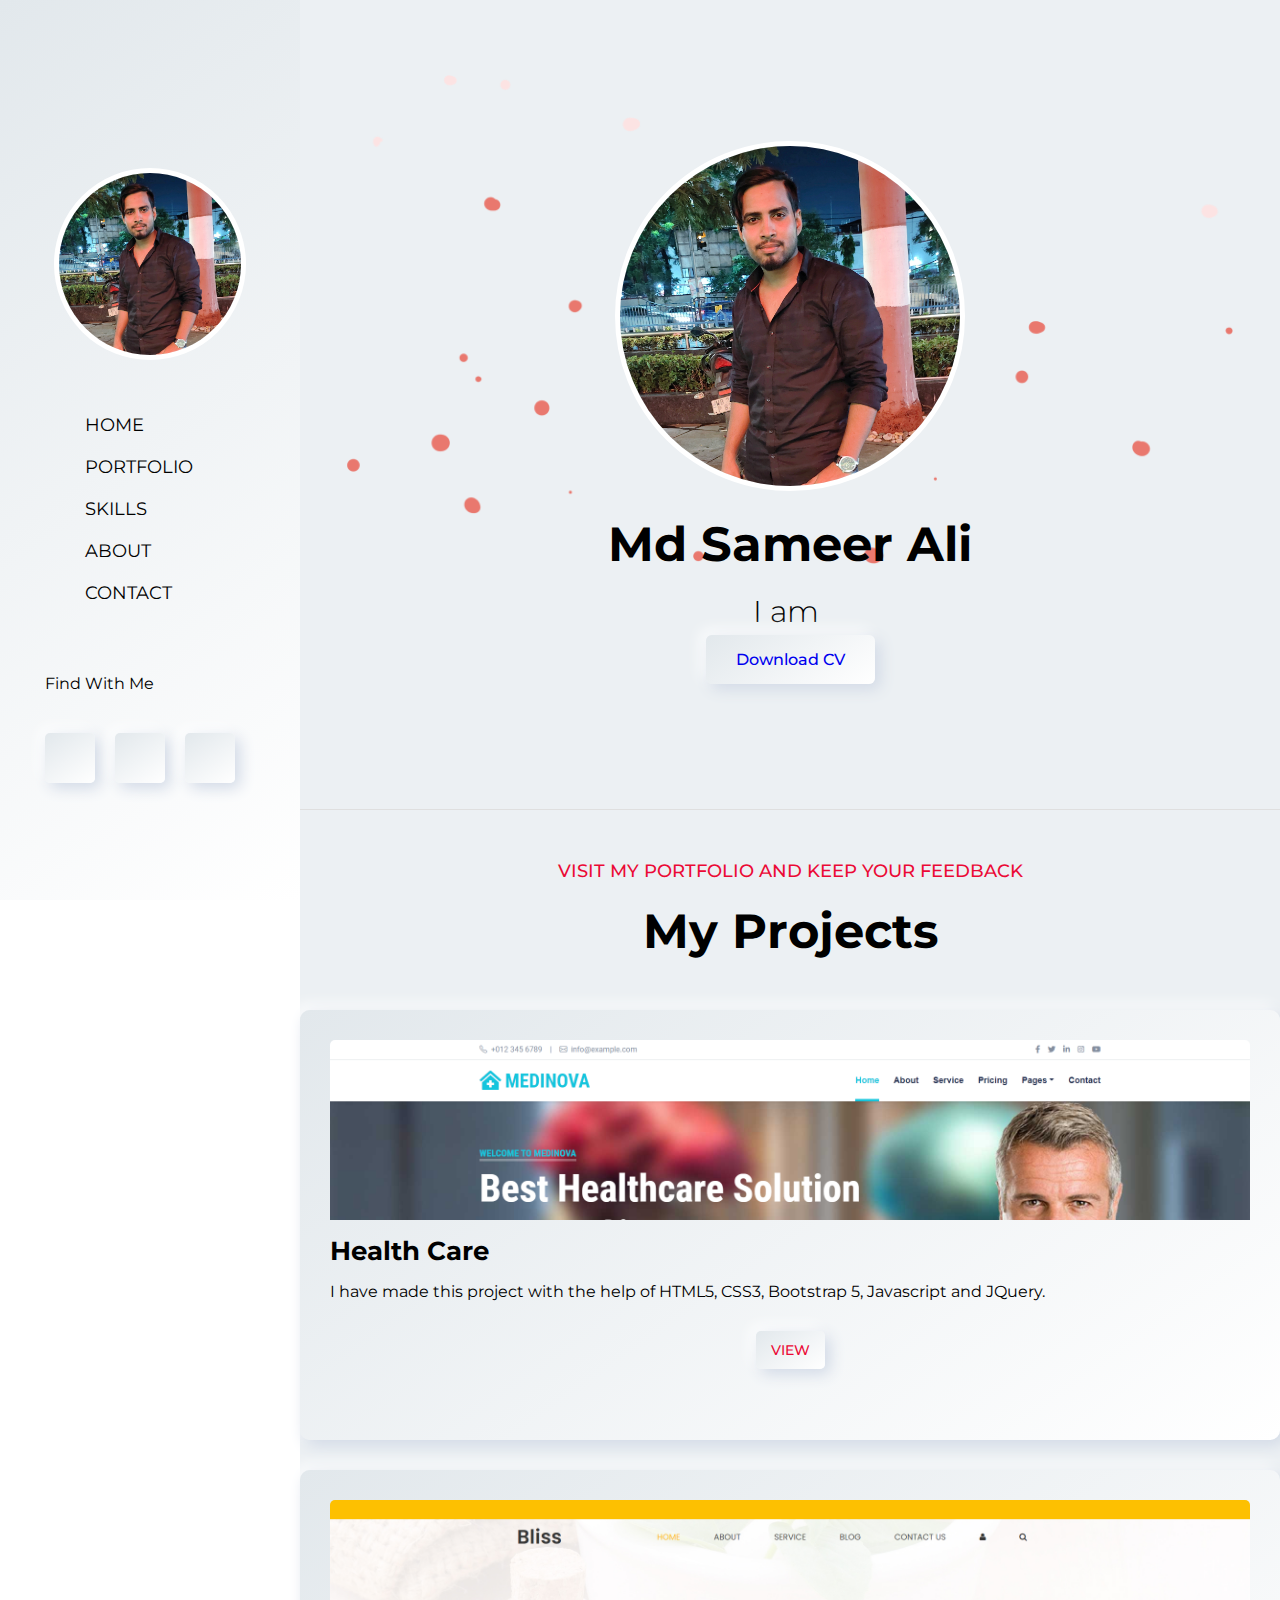
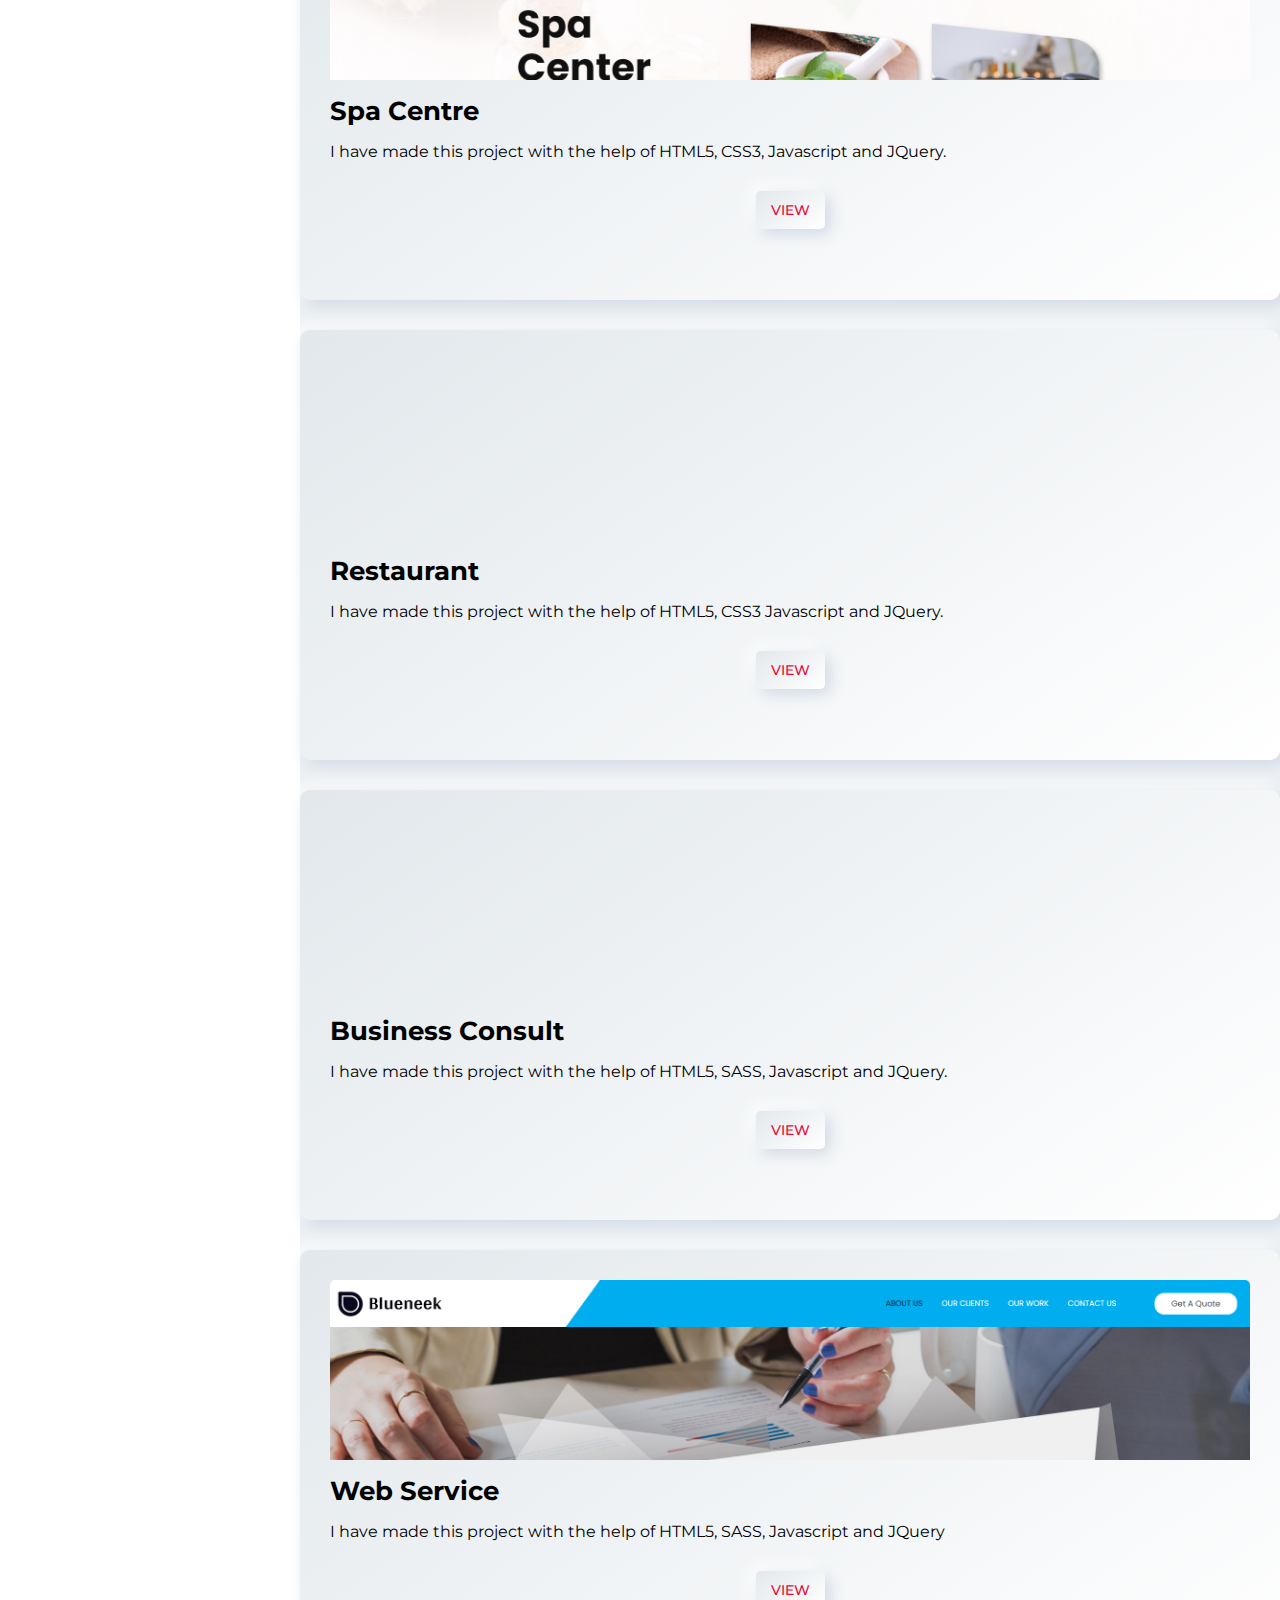
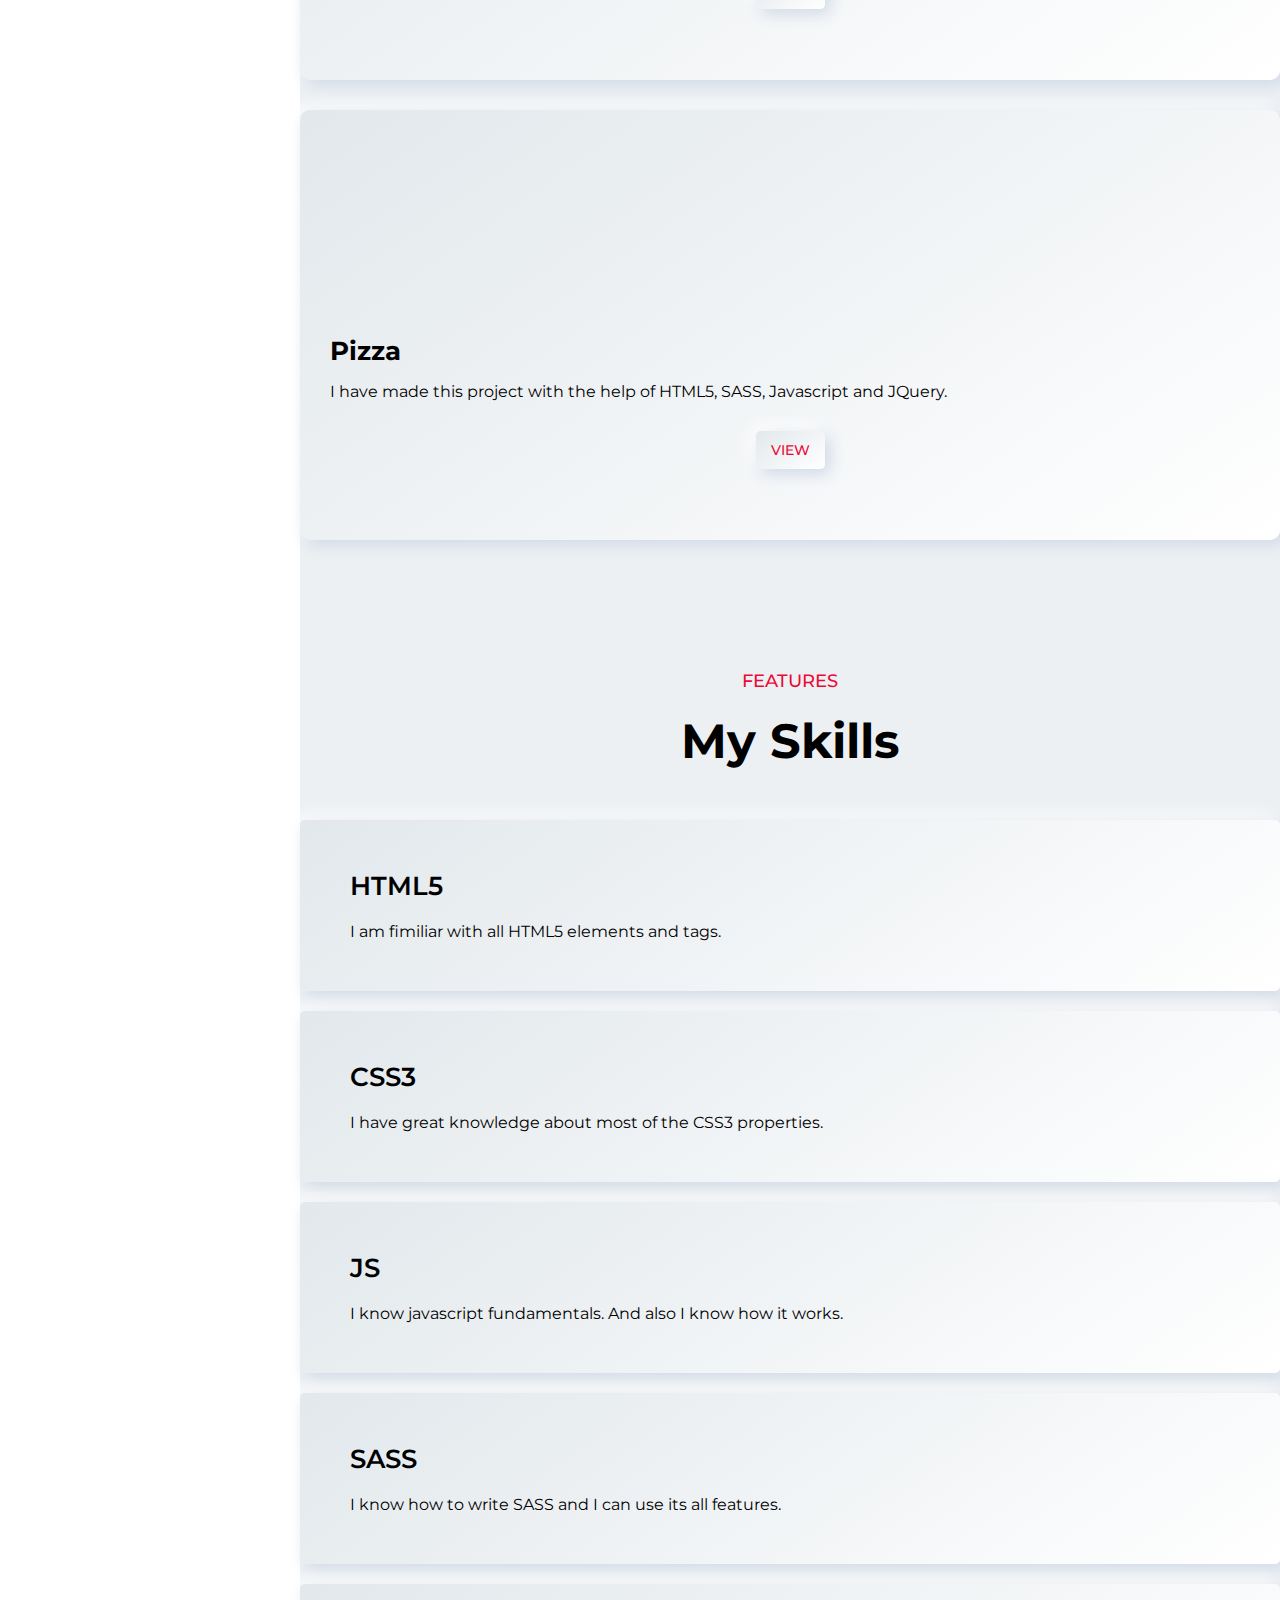
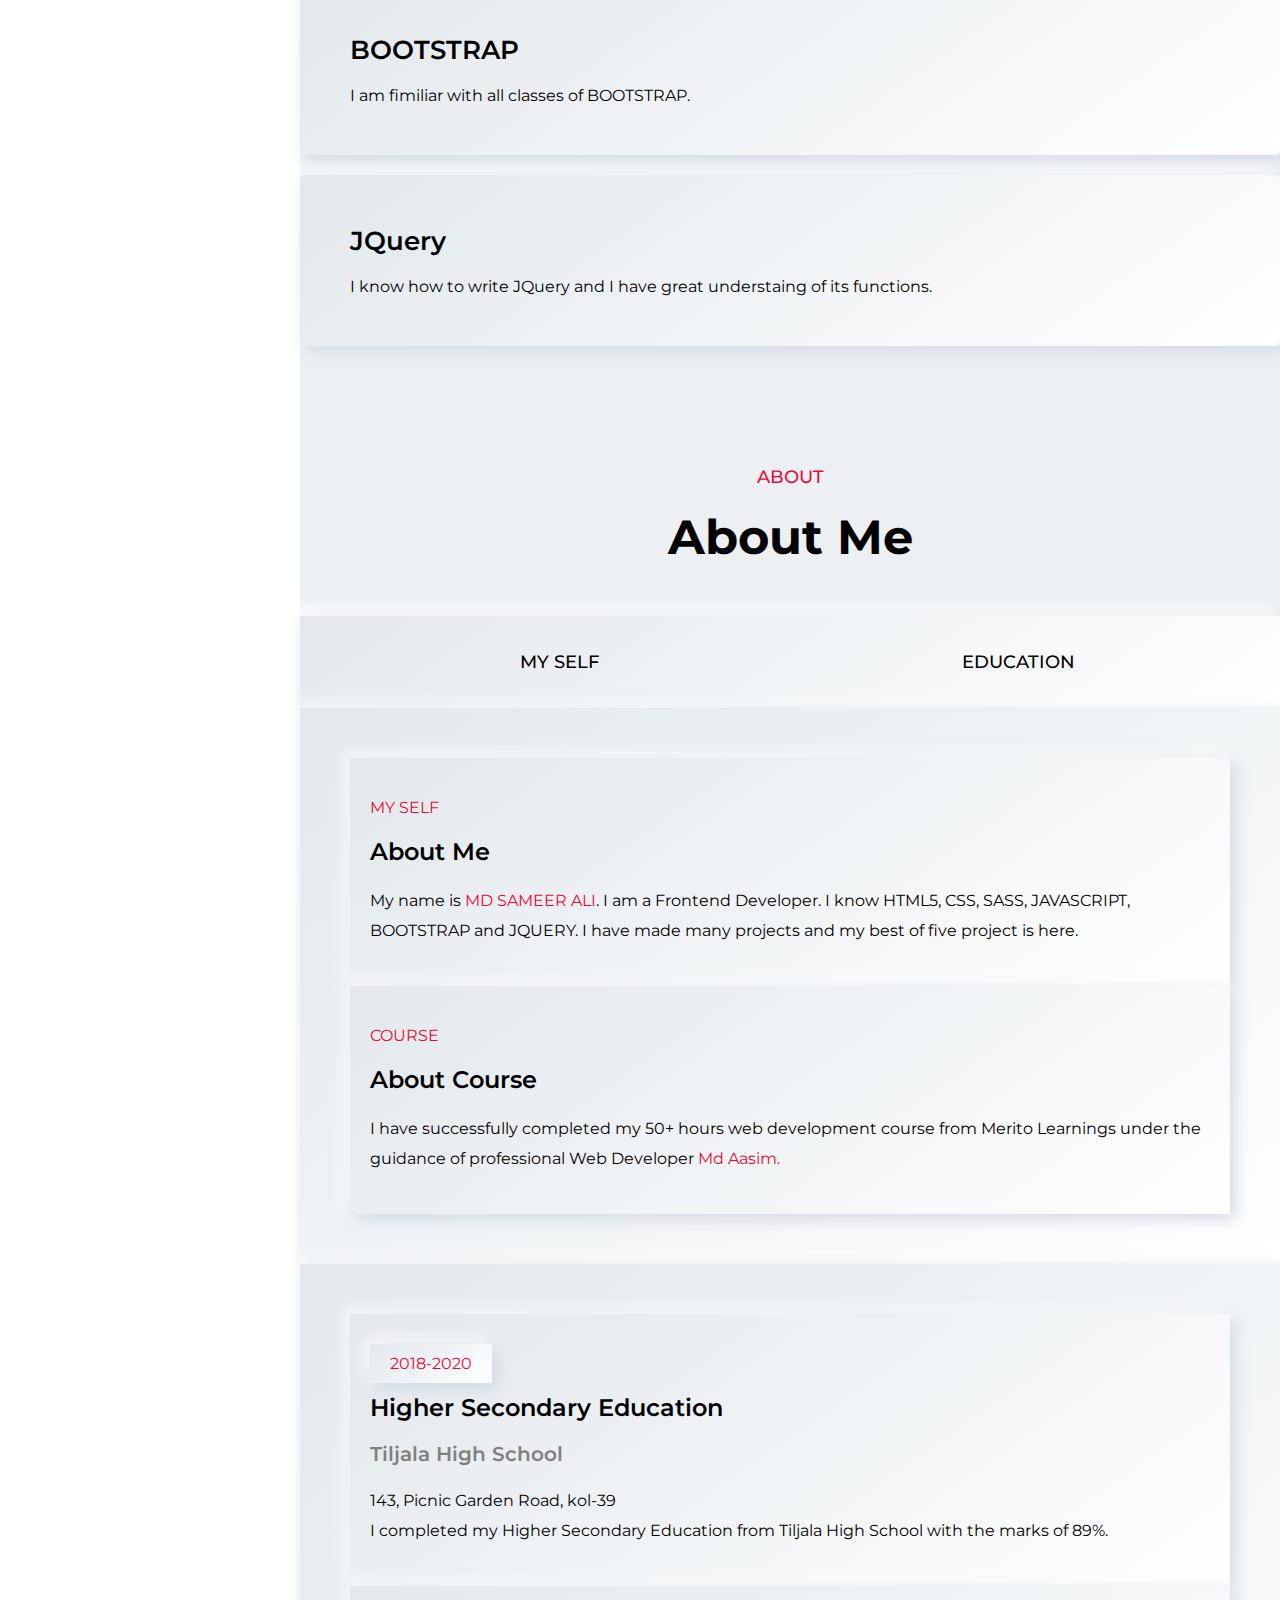
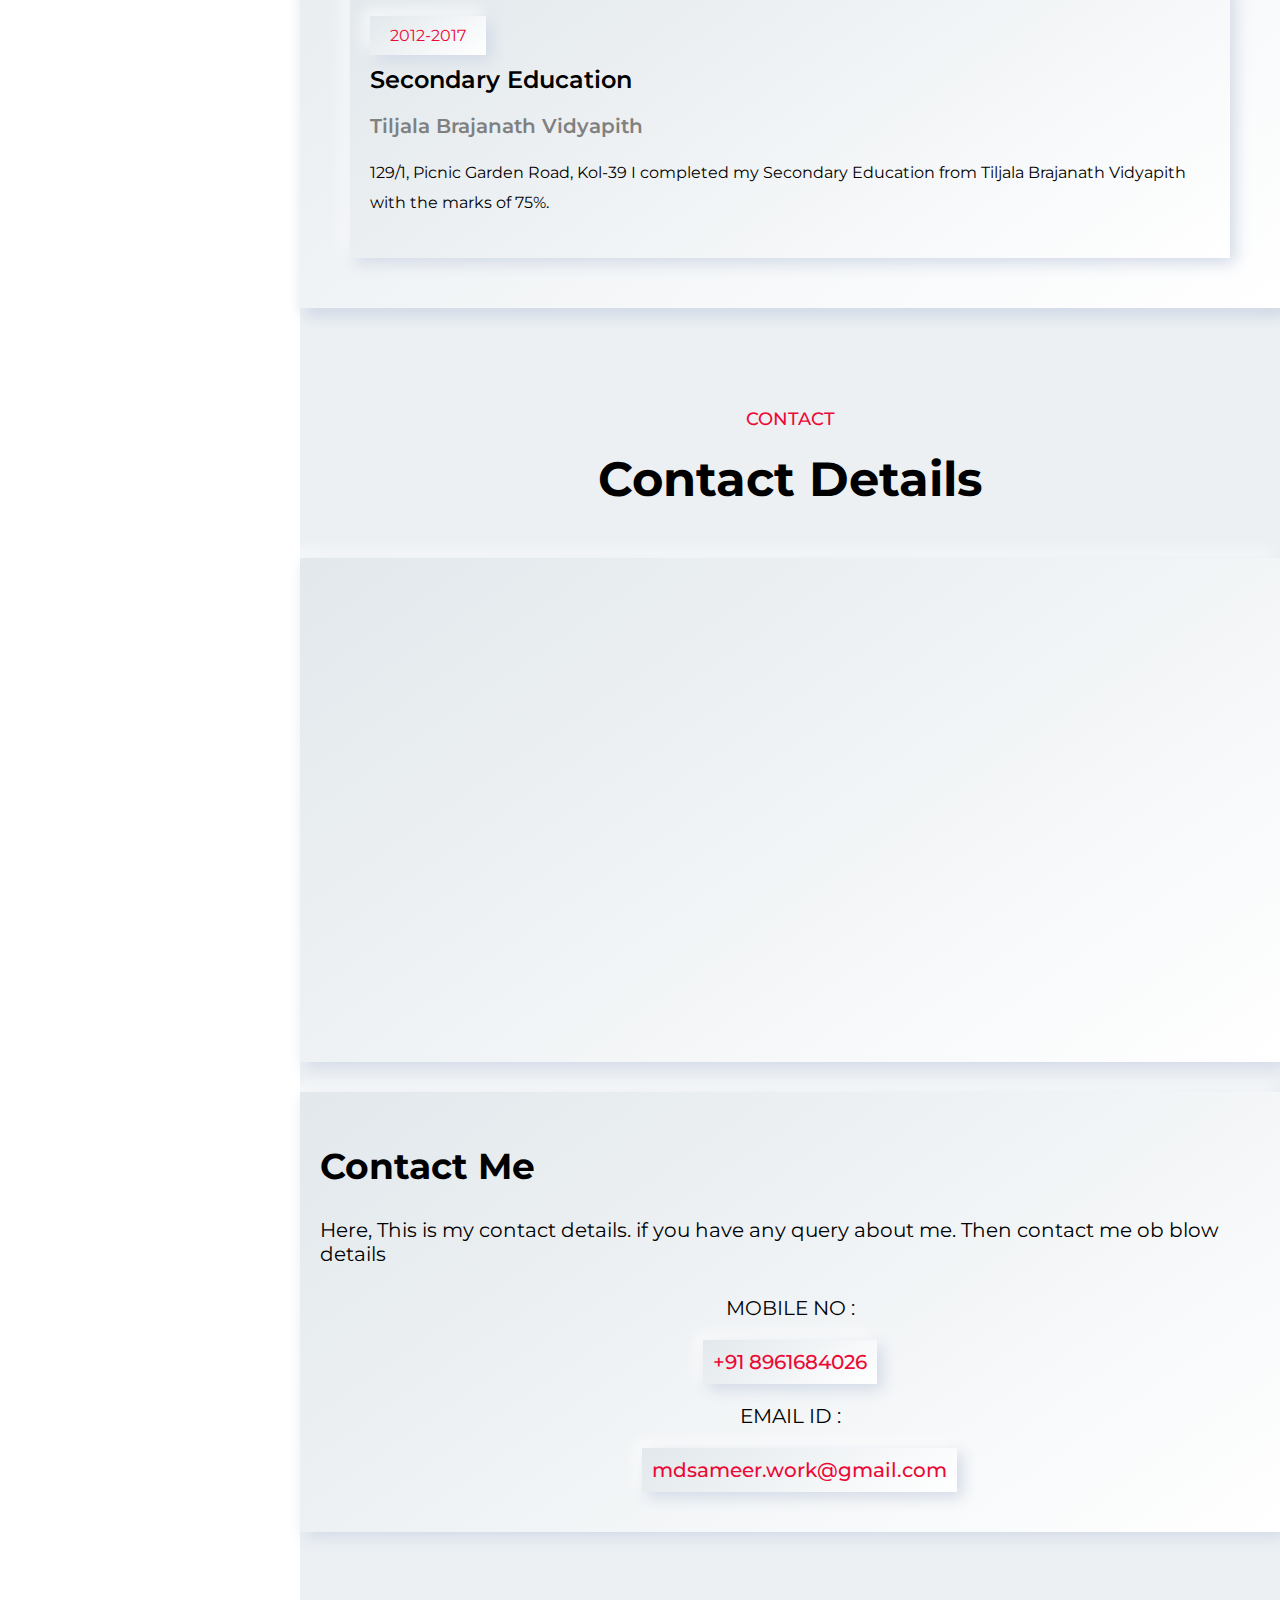
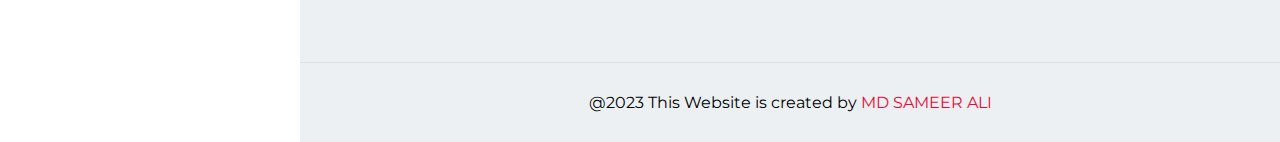
==== index.html @ 6f6b40a5 "Add files via upload" ====
<!doctype html>
<html lang="en">

<head>
    <meta charset="utf-8">
    <meta name="viewport" content="width=device-width, initial-scale=1">


    <link href="https://cdn.jsdelivr.net/npm/bootstrap@5.0.2/dist/css/bootstrap.min.css" rel="stylesheet"
        integrity="sha384-EVSTQN3/azprG1Anm3QDgpJLIm9Nao0Yz1ztcQTwFspd3yD65VohhpuuCOmLASjC" crossorigin="anonymous">

    <link rel="stylesheet" href="https://cdnjs.cloudflare.com/ajax/libs/font-awesome/6.4.0/css/all.min.css"
        integrity="sha512-iecdLmaskl7CVkqkXNQ/ZH/XLlvWZOJyj7Yy7tcenmpD1ypASozpmT/E0iPtmFIB46ZmdtAc9eNBvH0H/ZpiBw=="
        crossorigin="anonymous" referrerpolicy="no-referrer" />

    <link rel="stylesheet" href="css/style.css">
    <link rel="stylesheet" href="css/responsive.css">


    <title>Sameer's Portfolio</title>
</head>

<body>
    <div class="click-div"></div>
    <div class="left-menu">
        <i class="fa-solid fa-xmark sameer-cross"></i>
        <div class="left-main">
            <div class="small-photo">
                <img src="img/haldiram-photo.jpg" alt="">
            </div>
            <nav class="nav-area">
                <ul>
                    <li>
                        <a href="#home">
                            <i class="fa-solid fa-house"></i>
                            Home
                        </a>
                    </li>
                    <li>
                        <a href="projects.html">
                            <i class="fa-solid fa-layer-group"></i>
                            Portfolio
                        </a>
                    </li>
                    <li>
                        <a href="#skills">
                            <i class="fa-solid fa-code"></i>
                            Skills
                        </a>
                    </li>
                    <li>
                        <a href="#about">
                            <i class="fa-solid fa-user"></i>
                            About
                        </a>
                    </li>
                    <li>
                        <a href="#contact">
                            <i class="fa-solid fa-comment"></i>
                            Contact
                        </a>
                    </li>
                </ul>
            </nav>
            <div class="footer">
                <p>Find With Me</p>
                <ul>
                    <li>
                        <a href="https://www.facebook.com/profile.php?id=100010111719571&mibextid=ZbWKwL" target="_blank">
                            <i class="fa-brands fa-facebook"></i>
                        </a>
                    </li>
                    <li>
                        <a href="https://www.facebook.com/profile.php?id=100010111719571&mibextid=ZbWKwL" target="_blank">
                            <i class="fa-brands fa-instagram"></i>
                        </a>
                    </li>
                    <li>
                        <a href="https://www.linkedin.com/in/md-sameer-ali/" target="_blank">
                            <i class="fa-brands fa-linkedin-in"></i>
                        </a>
                    </li>
                </ul>
            </div>
        </div>
    </div>
    <div class="my-details">
        <div class="details">
            <!-- header sec  -->
            <header class="head-main" id="home">
                <div class="swicth">
                    <button><i class="fa-solid fa-bars"></i></button>
                </div>
                <div class="container">
                    <div class="head">
                        <div class="my-photo">
                            <img src="img/haldiram-photo.jpg" alt="">
                        </div>
                        <div class="my-text">
                            <h1>Md Sameer Ali</h1>
                            <span>I am <a href="" class="typewrite" data-period="2000" data-type='[ "a Frontend Developer", "Creative." ]'>
                                <span class="wrap"></span>
                              </a></span>
                        </div>
                        <div class="contact">
                            <a class="btn btn-main" href="Md-sameer-Resume.pdf" download>Download CV</a>
                        </div>
                    </div>
                </div>
            </header>
            <!-- 1st sec what i do  -->
            <section class="what-main" id="project">
                <div class="container">
                    <div class="what">
                        <div class="what-text">
                            <p>Visit My Portfolio and keep your feedback</p>
                            <h2>My Projects</h2>
                        </div>
                        <div class="row card-main">
                            <div class="col-xl-4 col-lg-6 col-md-10 col-sm-12 col-12">
                                <div class="card">
                                    <div class="card-photo">
                                        <img src="img/hospital.png" alt="">
                                    </div>
                                    <div class="card-text">
                                        <h3>Health Care</h3>
                                        <p>
                                            I have made this project with the help of HTML5, CSS3, Bootstrap 5, Javascript and JQuery.
                                        </p>
                                    </div>
                                    <div class="view-btn">
                                        <a href="https://md-sameer-ali.github.io/doctor/" target="_blank" class="btn btn-main">VIEW</a>
                                    </div>
                                </div>
                            </div>
                            <div class="col-xl-4 col-lg-6 col-md-10 col-sm-12 col-12">
                                <div class="card">
                                    <div class="card-photo">
                                        <img src="img/bliss.png" alt="">
                                    </div>
                                    <div class="card-text">
                                        <h3>Spa Centre</h3>
                                        <p>
                                            I have made this project with the help of HTML5, CSS3, Javascript and JQuery.
                                        </p>
                                    </div>
                                    <div class="view-btn">
                                        <a href="http://sameerali.xyz/bliss/" target="_blank" class="btn btn-main">VIEW</a>
                                    </div>
                                </div>
                            </div>
                            <div class="col-xl-4 col-lg-6 col-md-10 col-sm-12 col-12">
                                <div class="card">
                                    <div class="card-photo">
                                        <img src="img/restoran.png" alt="">
                                    </div>
                                    <div class="card-text">
                                        <h3>Restaurant</h3>
                                        <p>
                                            I have made this project with the help of HTML5, CSS3 Javascript and JQuery.
                                        </p>
                                    </div>
                                    <div class="view-btn">
                                        <a href="http://sameerali.xyz/restoran/" target="_blank" class="btn btn-main">VIEW</a>
                                    </div>
                                </div>
                            </div>
                            <div class="col-xl-4 col-lg-6 col-md-10 col-sm-12 col-12">
                                <div class="card">
                                    <div class="card-photo">
                                        <img src="img/consult (1).png" alt="">
                                    </div>
                                    <div class="card-text">
                                        <h3>Business Consult</h3>
                                        <p>
                                            I have made this project with the help of HTML5, SASS, Javascript and JQuery.
                                        </p>
                                    </div>
                                    <div class="view-btn">
                                        <a href="http://sameerali.xyz/consult/" target="_blank" class="btn btn-main">VIEW</a>
                                    </div>
                                </div>
                            </div>
                            <div class="col-xl-4 col-lg-6 col-md-10 col-sm-12 col-12">
                                <div class="card">
                                    <div class="card-photo">
                                        <img src="img/web-design.png" alt="">
                                    </div>
                                    <div class="card-text">
                                        <h3>Web Service</h3>
                                        <p>
                                            I have made this project with the help of HTML5, SASS, Javascript and JQuery
                                        </p>
                                    </div>
                                    <div class="view-btn">
                                        <a href="http://sameerali.xyz/web-design/" target="_blank" class="btn btn-main">VIEW</a>
                                    </div>
                                </div>
                            </div>
                            <div class="col-xl-4 col-lg-6 col-md-10 col-sm-12 col-12">
                                <div class="card">
                                    <div class="card-photo">
                                        <img src="img/pizza.png" alt="">
                                    </div>
                                    <div class="card-text">
                                        <h3>Pizza</h3>
                                        <p>
                                            I have made this project with the help of HTML5, SASS, Javascript and JQuery.
                                        </p>
                                    </div>
                                    <div class="view-btn">
                                        <a href="http://sameerali.xyz/pizza/" target="_blank" class="btn btn-main">VIEW</a>
                                    </div>
                                </div>
                            </div>
                        </div>

                    </div>
                </div>
            </section>
            <!-- 2nd sec my skill  -->
            <section class="skill-main" id="skills">
                <div class="container">
                    <div class="skill">
                        <div class="what-text">
                            <p>Features</p>
                            <h2>My Skills</h2>
                        </div>
                        <div class="row lang-top">
                            <div class="col-xl-4 col-lg-6 col-md-10 col-sm-12 col-12 lang-main">
                                <div class="lang">
                                    <i class="fa-brands fa-html5"></i>
                                    <h3>HTML5</h3>
                                    <p>I am fimiliar with all HTML5 elements and tags.</p>
                                </div>
                            </div>
                            <div class="col-xl-4 col-lg-6 col-md-10 col-sm-12 col-12">
                                <div class="lang">
                                    <i class="fa-brands fa-css3"></i>
                                    <h3>CSS3</h3>
                                    <p>I have great knowledge about most of the CSS3 properties.</p>
                                </div>
                            </div>
                            <div class="col-xl-4 col-lg-6 col-md-10 col-sm-12 col-12">
                                <div class="lang">
                                    <i class="fa-brands fa-square-js"></i>
                                    <h3>JS</h3>
                                    <p>I know javascript fundamentals. And also I know how it works.</p>
                                </div>
                            </div>
                            <div class="col-xl-4 col-lg-6 col-md-10 col-sm-12 col-12">
                                <div class="lang">
                                    <i class="fa-brands fa-sass"></i>
                                    <h3>SASS</h3>
                                    <p>I know how to write SASS and I can use its all features.</p>
                                </div>
                            </div>
                            <div class="col-xl-4 col-lg-6 col-md-10 col-sm-12 col-12">
                                <div class="lang">
                                    <i class="fa-brands fa-bootstrap"></i>
                                    <h3>BOOTSTRAP</h3>
                                    <p>I am fimiliar with all classes of BOOTSTRAP.</p>
                                </div>
                            </div>
                            <div class="col-xl-4 col-lg-6 col-md-10 col-sm-12 col-12">
                                <div class="lang">
                                    <i class="fa-solid fa-q"></i>
                                    <h3>JQuery</h3>
                                    <p>I know how to write JQuery and I have great understaing of its functions.</p>
                                </div>
                            </div>
                        </div>
                    </div>
                </div>
            </section>
            <!-- 3rd sec my self & tab  -->
            <section class="self-main" id="about">
                <div class="container">
                    <div class="self">
                        <div class="what-text">
                            <p>About</p>
                            <h2>About Me</h2>
                        </div>

                        <div class="tabs">
                            <ul id="tabs-nav">
                                <li><a href="#tab1">MY SELF</a></li>
                                <li><a href="#tab2">EDUCATION</a></li>
                            </ul> <!-- END tabs-nav -->
                            <div id="tabs-content">
                                <div id="tab1" class="tab-content">
                                    <div class="row my-self-main">
                                        <div class="col-lg-6 col-md- col-sm- col-">
                                            <div class="my-self">
                                                <span>MY SELF</span>
                                                <h3>About Me</h3>
                                                <p>My name is <span>MD SAMEER ALI</span>. I am a Frontend Developer. I
                                                    know HTML5, CSS, SASS, JAVASCRIPT, BOOTSTRAP and JQUERY.
                                                    I have made many projects and my best of five project is here.
                                                </p>
                                            </div>
                                        </div>
                                        <div class="col-lg-6 col-md- col-sm- col-">
                                            <div class="my-self">
                                                <span>Course</span>
                                                <h3>About Course</h3>
                                                <p>I have successfully completed my 50+ hours web development course
                                                    from Merito Learnings under the guidance of professional Web Developer <a target="_blank" href="https://www.linkedin.com/in/md-aasim/">Md Aasim.</a>
                                                </p>
                                            </div>
                                        </div>
                                    </div>
                                </div>
                                <div id="tab2" class="tab-content">
                                    <div class="row">
                                        <div class="col-lg-6 col-md- col-sm- col-">
                                            <div class="my-self my-self2">
                                                <span>2018-2020</span>
                                                <h3>Higher Secondary Education</h3>
                                                <h4>Tiljala High School</h4>
                                                <p>143, Picnic Garden Road, kol-39
                                                    <br>
                                                    I completed my Higher Secondary Education from Tiljala High School
                                                    with the marks of 89%.
                                                </p>
                                            </div>
                                        </div>
                                        <div class="col-lg-6 col-md- col-sm- col-">
                                            <div class="my-self my-self2">
                                                <span>2012-2017</span>
                                                <h3>Secondary Education</h3>
                                                <h4>Tiljala Brajanath Vidyapith</h4>
                                                <p>129/1, Picnic Garden Road, Kol-39
                                                    I completed my Secondary Education from Tiljala Brajanath Vidyapith
                                                    with the marks of 75%.
                                                </p>
                                            </div>
                                        </div>
                                    </div>
                                </div>
                            </div> <!-- END tabs-content -->
                        </div> <!-- END tabs -->
                    </div>
                </div>
            </section>
            <!-- 4th sec contact  -->
            <section class="connect-main" id="contact">
                <div class="container">
                    <div class="connect">
                        <div class="what-text">
                            <p>contact</p>
                            <h2>Contact Details</h2>
                        </div>
                        <div class="row location-main">
                            <div class="col-xl-6 col-lg-10 col-md-10 col-sm- col- hide-location">
                                <div class="location">
                                    <div class="iflame">
                                        <iframe
                                            src="https://www.google.com/maps/embed?pb=!1m18!1m12!1m3!1d1842.6051811512984!2d88.37897083879095!3d22.533791272313753!2m3!1f0!2f0!3f0!3m2!1i1024!2i768!4f13.1!3m3!1m2!1s0x3a02777ebabccee3%3A0x36cce7eb060889a2!2sChatpata%20World!5e0!3m2!1sen!2sin!4v1685563658670!5m2!1sen!2sin"
                                            width="600" height="450" style="border:0;" allowfullscreen="" loading="lazy"
                                            referrerpolicy="no-referrer-when-downgrade"></iframe>
                                    </div>
                                </div>

                            </div>
                            <div class="col-xl-6 col-lg-10 col-md-10 col-sm-11 col-12">
                                <div class="location">
                                    <div class="contact-details">
                                        <h4>Contact Me</h4>
                                        <p>Here, This is my contact details. if you have any query about me. Then
                                            contact me ob blow details</p>
                                    </div>
                                    <div class="number">
                                        <span>MOBILE NO :</span>
                                        <a href="tel:8961684026">+91 8961684026</a>
                                    </div>
                                    <div class="number number2">
                                        <span>EMAIL ID :</span>
                                        <a href="mailto:mdsameer.work@gmail.com">mdsameer.work@gmail.com</a>
                                    </div>
                                </div>

                            </div>
                        </div>
                    </div>
                </div>
            </section>
            <!-- 5th sec footer main  -->
            <footer>
                <div class="container">
                    <div class="footer-details">
                        <a href="https://www.linkedin.com/in/md-sameer-ali/" target="_blank">@2023 This Website is
                            created by <span>MD SAMEER ALI</span></a>
                    </div>
                </div>
            </footer>
        </div>
    </div>




    <script src="https://cdn.jsdelivr.net/npm/bootstrap@5.0.2/dist/js/bootstrap.bundle.min.js"
        integrity="sha384-MrcW6ZMFYlzcLA8Nl+NtUVF0sA7MsXsP1UyJoMp4YLEuNSfAP+JcXn/tWtIaxVXM"
        crossorigin="anonymous"></script>

    <script src="https://cdnjs.cloudflare.com/ajax/libs/jquery/3.7.0/jquery.min.js"
        integrity="sha512-3gJwYpMe3QewGELv8k/BX9vcqhryRdzRMxVfq6ngyWXwo03GFEzjsUm8Q7RZcHPHksttq7/GFoxjCVUjkjvPdw=="
        crossorigin="anonymous" referrerpolicy="no-referrer"></script>

    <script src="js/script.js"></script>
</body>

</html>
---- css/style.css ----
@import url('https://fonts.googleapis.com/css2?family=Montserrat:wght@300;400;500;600;700;800;900&display=swap');

* {
    margin: 0;
    padding: 0;
    box-sizing: border-box;
}

body {
    font-family: 'Montserrat', sans-serif;
}

ul {
    list-style-type: none;
    padding: 0;
}

a {
    text-decoration: none;
    font-family: 'Montserrat', sans-serif;
}

p {
    margin: 0;
}

h1,
h2,
h3,
h4,
h5,
h6 {
    margin: 0;
}

.left-menu {
    width: 300px;
    background: linear-gradient(145deg, #e2e8ec, #ffffff);
    position: fixed;
    top: 0;
    bottom: 0;
    left: 0;
    transition: all 300ms ease;
    z-index: 99999;
    display: flex;
    justify-content: center;
    align-items: center;
}

.left-main {
    display: flex;
    flex-wrap: wrap;
    padding: 50px;
}

.my-details {
    width: calc(100% - 300px);
    margin-left: auto;
    background-color: #ECF0F3;
}

.small-photo {
    width: 100%;
    margin: 50px 0;
    text-align: center;
}

.small-photo img {
    width: 192px;
    height: 192px;
    object-fit: cover;
    border: 5px solid white;
    border-radius: 50%;
    object-position: top;
}

.nav-area {
    width: 100%;
}

.nav-area ul {
    padding-left: 30px;
}

.nav-area ul li {
    margin-bottom: 20px;
}

.nav-area ul li a {
    font-size: 18px;
    color: black;
    text-transform: uppercase;
    transition: 0.5s;
}

.nav-area ul li a:hover {
    color: #EB0935;
}

.nav-area ul li a i {
    margin-right: 10px;
}

.footer {
    width: 100%;
    margin-top: 50px;
}

.footer p {
    font-size: 16px;
    padding-bottom: 20px;
}

.footer ul {
    display: flex;
}

.footer ul li {
    margin-right: 20px;
    margin-top: 20px;
}

.footer ul li a {
    width: 50px;
    height: 50px;
    background: linear-gradient(145deg, #e2e8ec, #ffffff);
    box-shadow: 5px 5px 15px #D1D9E6, -5px -5px 15px #ffffff;
    transition: 0.5s;
    color: gray;
    border-radius: 5px;
    font-size: 20px;
    display: flex;
    align-items: center;
    justify-content: center;
}

.footer ul li a:hover {
    background: linear-gradient(145deg, #ff5475, #cf0000);
    box-shadow: 5px 5px 15px #D1D9E6, -5px -5px 15px #ffffff;
    color: white;
    transform: translateY(-5px);
}


/* header  */
.head-main {
    width: 100%;
    min-height: 810px;
    display: flex;
    flex-wrap: wrap;
    align-items: center;
    justify-content: center;
    background-image: url('../img/—Pngtree—orange\ red\ dot\ decoration_4598084.png');
    border-bottom: 1px solid rgb(223, 223, 223);
    background-size: cover;
    background-position: bottom;
}
.swicth button{
    display: none;
    border: none;
    font-size: 25px;
}

.head {
    text-align: center;
}

.my-photo {
    text-align: center;
}

.my-photo img {
    width: 350px;
    height: 350px;
    object-fit: cover;
    border: 5px solid white;
    border-radius: 100%;
    margin-bottom: 20px;
    object-position: top;
}

.my-photo img::after {
    content: "";
    position: absolute;
    top: 50%;
    left: 50%;
    height: 100%;
    width: 100%;
    background: linear-gradient(60deg, #f79533, #f37055, #ef4e7b, #a166ab, #5073b8, #1098ad, #07b39b, #6fba82);
    border-radius: 50%;
    z-index: -1;
    animation: animatedgradient 2s ease alternate infinite;
    background-size: 300% 300%;
    transform: translate(-50%, -50%);
}


.my-text h1 {
    font-size: 48px;
    font-weight: 700;
    margin-bottom: 20px;
}

.my-text span {
    display: inline-block;
    font-size: 30px;
    font-weight: 300;
    padding-bottom: 20px;
}
.my-text a{
    color: #EB0935;
}
.my-text a span{
    font-size: 30px;
    font-weight: 600;
    padding-bottom: 0
}

.btn-main {
    background: linear-gradient(145deg, #e2e8ec, #ffffff);
    box-shadow: 5px 5px 15px #D1D9E6, -5px -5px 15px #ffffff;
    border-radius: 6px;
}

.contact .btn-main {
    padding: 15px 30px;
    transition: 0.5s;
    font-weight: 500;
    font-size: 16px;
}

.contact a:hover {
    background: linear-gradient(145deg, #ff5475, #cf0000);
    box-shadow: 5px 5px 15px #D1D9E6, -5px -5px 15px #ffffff;
    color: white;
    transform: translateY(-5px);
    border-radius: 5px;
}

/* 1st sec what i do  */

.what-main {
    padding: 50px 0;
}

.what-text h2 {
    font-size: 48px;
    font-weight: 700;
}

.what-text p {
    font-size: 18px;
    color: #EB0935;
    padding-bottom: 20px;
    font-weight: 500;
    text-transform: uppercase;
}

.what .card {
    height: 430px;
    margin-bottom: 30px;
    padding: 30px;
    background: linear-gradient(145deg, #e2e8ec, #ffffff);
    box-shadow: 5px 5px 15px #D1D9E6, -5px -5px 15px #ffffff;
    border: none;
    border-radius: 10px;
}

.card h3 {
    font-size: 26px;
    font-weight: 700;
    margin: 15px 0;
}
.card-photo{
    height: 180px;
    overflow: hidden;
    position: relative;
}
.what-text {
    text-align: center;
    margin-bottom: 50px;
}

.card-photo img {
    width: 100%;
    position: absolute;
    top: 0;
    left: 0;
    right: 0;
    object-fit: cover;
    border-radius: 5px;
    transition: all 5s linear;
    transform: translateY(0);
}
.card-photo img:hover{
    transform: translateY(-86%);
}

.view-btn {
    text-align: center;
}

.view-btn a {
    display: inline-block;
    margin-top: 30px;
    padding: 10px 15px;
    background: linear-gradient(145deg, #e2e8ec, #ffffff);
    box-shadow: 5px 5px 15px #D1D9E6, -5px -5px 15px #ffffff;
    color: #EB0935;
    transition: 0.5s;
    font-size: 14px;
    font-weight: 500;
    border-radius: 5px;
}

.view-btn a:hover {
    background: linear-gradient(145deg, #ff5475, #cf0000);
    box-shadow: 5px 5px 15px #D1D9E6, -5px -5px 15px #ffffff;
    color: white;
    transform: translateY(-5px);
}

/* 2rd sec my self  */
.skill-main {
    padding: 50px 0;
}

.lang-top {
    width: 100%;
    height: 100%;
}

.lang {
    height: 90%;
    padding: 50px;
    margin-bottom: 20px;
    background: linear-gradient(145deg, #e2e8ec, #ffffff);
    box-shadow: 5px 5px 15px #D1D9E6, -5px -5px 15px #ffffff;
    border-radius: 5px;
    transition: 0.5s;
}

.lang:hover {
    background: linear-gradient(145deg, #ff5475, #cf0000);
    box-shadow: 5px 5px 15px #D1D9E6, -5px -5px 15px #ffffff;
    color: white;
    transform: translateY(-5px);
}

.lang i {
    font-size: 80px;
    margin-bottom: 20px;
}

.lang h3 {
    font-size: 26px;
    font-weight: 600;
    margin-bottom: 20px;
}

/*3rd sec self & Tabs */
.self-main {
    padding: 50px 0;
}

.tabs {
    background-color: #09F;
    border-radius: 5px;
    background: linear-gradient(145deg, #e2e8ec, #ffffff);
    box-shadow: 5px 5px 15px #D1D9E6, -5px -5px 15px #ffffff;
}

ul#tabs-nav {
    list-style: none;
    margin: 0;
    padding: 20px;
    overflow: auto;
    display: flex;
    flex-wrap: wrap;
    justify-content: space-evenly;
    background: linear-gradient(145deg, #e2e8ec, #ffffff);
    box-shadow: 5px 5px 15px #D1D9E6, -5px -5px 15px #ffffff;
}

ul#tabs-nav li {
    font-weight: bold;
    margin-right: 2px;
    padding: 15px;
    border-radius: 5px;
    cursor: pointer;
    width: 46%;
    text-align: center;
}

ul#tabs-nav li.active {
    background: linear-gradient(145deg, #e2e8ec, #ffffff);
    box-shadow: 5px 5px 15px #D1D9E6, -5px -5px 15px #ffffff;
}

ul#tabs-nav li.active a {
    color: #EB0935;
}

#tabs-nav li a {
    text-decoration: none;
    color: black;
    font-size: 18px;
    font-weight: 500;
}

.tab-content {
    padding: 50px;
    background: linear-gradient(145deg, #e2e8ec, #ffffff);
    box-shadow: 5px 5px 15px #D1D9E6, -5px -5px 15px #ffffff;
}

.my-self-main {
    width: 100%;
    height: 100%;
    margin: 0;
}

.my-self {
    height: 100%;
    padding: 40px 20px;
    background: linear-gradient(145deg, #e2e8ec, #ffffff);
    box-shadow: 5px 5px 15px #D1D9E6, -5px -5px 15px #ffffff;
}

.my-self span {
    color: #EB0935;
    text-transform: uppercase;
}

.my-self h3 {
    font-size: 24px;
    font-weight: 600;
    margin: 20px 0;
}

.my-self h4 {
    font-size: 20px;
    font-weight: 600;
    margin: 20px 0;
    color: gray;
}
.my-self a{
    color: #EB0935;
}

.my-self p {
    font-size: 16px;
    line-height: 30px;
}

.my-self2 span {
    padding: 10px 20px;
    background: linear-gradient(145deg, #e2e8ec, #ffffff);
    box-shadow: 5px 5px 15px #D1D9E6, -5px -5px 15px #ffffff;
}

/* 4th sec location  */
.connect-main {
    padding: 50px 0;
}

.location-main {
    width: 100%;
    height: 100%;
    margin: 0;
}

.location {
    height: 100%;
    padding: 20px;
    background: linear-gradient(145deg, #e2e8ec, #ffffff);
    box-shadow: 5px 5px 15px #D1D9E6, -5px -5px 15px #ffffff;
}

.location iframe {
    width: 100%;
    height: 350px;
}

.contact-details h4 {
    font-size: 36px;
    font-weight: 700;
    margin-top: 32px;
}

.contact-details p {
    font-size: 20px;
    padding: 30px 0;
}

.number span {
    font-size: 20px;
}

.number a {
    display: inline-block;
    background: linear-gradient(145deg, #e2e8ec, #ffffff);
    box-shadow: 5px 5px 15px #D1D9E6, -5px -5px 15px #ffffff;
    color: #EB0935;
    padding: 10px;
    margin-bottom: 20px;
    font-size: 20px;
    font-weight: 500;
}

.number2 a {
    margin-left: 18px;
}

/* footer  */

footer {
    padding: 50px 0 0;
}

.footer-details {
    border-top: 1px solid #dfdfdf;
    text-align: center;
}

.footer-details a {
    display: inline-block;
    font-size: 16px;
    color: black;
    padding: 30px 0;

}

.footer-details span {
    color: #EB0935;
}

.sameer-cross{
    position: absolute;
    top: 20px;
    right: 20px;
    font-size: 25px;
    display: none;
}
.click-div{
    position: fixed;
    width: 100%;
    height: 100vh;
    top: 0;
    bottom: 0;
    left: 0;
    right: 0;
    background-color: #0000007d;
    z-index: 99;
    display: none;
}
---- css/responsive.css ----
@media only screen and (max-width:1366px){
    
    .location iframe{
        height: 460px;
    }
    .number{
        text-align: center;
    }
    .number span{
        display: block;
        margin-bottom: 20px;
    }

    /* 2nd sec  */

    .card-main{
        justify-content: center;
    }

    /* 3rd sec  */

    .lang-top{
        justify-content: center;
        margin: 0;
    }

    /* 4th sec  */

    .my-self{
        height: 90%;
    }

    /* 5th sec  */

    .location-main{
        height: unset;
    }

    .location{
        height: unset;
        margin-bottom: 30px;
    }
}

@media only screen and (max-width:1199px){

    .head-main{
        align-items: center;
        background-position: unset;
    }
    .my-photo img{
        width: 300px;
        height: 300px;
    }
    .location-main{
        justify-content: center;
    }
}
@media only screen and (max-width:991px){
    .left-menu{
        transform: translateX(-100%);
    }
    .sameer-cross{
        display: block;
    }
    .left-menu.sameer{
        transform: translateX(0);
    }
    .my-details{
        width: 100%;
    }
    .swicth{
        position: absolute;
        top: 30px;
        left: 30px;
    }
    .swicth button{
        display: block;
        z-index: 999;
    }
    
    .head-main{
        min-height: 580px;
    }
    .my-photo img{
        width: 250px;
        height: 250px;
    }

    .my-text h1{
        font-size: 40px;
    }
    .my-text span{
        font-size: 25px;
    }
    .my-text a span{
        font-size: 25px;
    }

    .what-text p{
        font-size: 14px;
        padding-bottom: 5px;
    }
    .what-text h2{
        font-size: 40px;
    }
}
@media only screen and (max-width:767px){

    .left-menu{
        width: 250px;
    }
    .left-main{
        padding: 25px;
    }
    .small-photo img{
        width: 160px;
        height: 160px;
    }
    .nav-area ul{
        padding-left: 45px;
    }
    .nav-area ul li a{
        font-size: 16px;
    }
    .footer ul li a{
        width: 45px;
        height: 45px;
    }
    .footer ul li a i{
        font-size: 17px;
    }
    .head-main{
        min-height: 500px;
    }
    .my-photo img{
        width: 200px;
        height: 200px;
    }
    .my-text h1{
        font-size: 35px;
    }
    .my-text p{
        font-size: 20px;
    }
    
    .contact .btn-main{
        padding: 10px 20px;
        font-size: 14px;
    }


    .what-text h2{
        font-size: 35px;
    }

    .my-self {
        height: unset;
        margin-bottom: 30px;
    }
    .tab-content{
        padding: 30px;
    }

    .what-main{
        padding-bottom: 0;
    }


    .lang i{
        font-size: 70px;
    }
    .lang p{
        font-size: 14px;
    }


    .self-main{
        padding: 0;
    }


    .card h3{
        font-size: 24px;
    }
    .location{
        text-align: center;
    }
    .hide-location{
        display: none;
    }
    .number2 a{
        margin: 0;
    }
    .number a{
        font-size: 14px;
    }
    .contact-details h4{
        font-size: 30px;
    }
    .contact-details p{
        font-size: 16px;
    }
    footer{
        padding-top: 0;
    }
    .footer-details a{
        font-size: 14px;
    }
}

@media only screen and (max-width:575px){

    .head-main {
        min-height: 380px;
    }
    .my-photo img {
        width: 150px;
        height: 150px;
    }
    .my-text h1 {
        font-size: 26px;
    }
    .my-text span {
        font-size: 18px;
    }
    .what-text h2 {
        font-size: 26px;
    }
    .my-text a span{
        font-size: 18px;
    }


    .what .card{
        padding: 10px;
        min-height: 400px;
    }
    .card{
        text-align: center;
    }
    .what-text h2{
        font-size: 24px;
    }
    .card-text{
        font-size: 14px;
    }

    
    .lang{
        padding: 20px;
    }
    .lang h3{
        font-size: 24px;
    }
    .lang i {
        font-size: 60px;
    }
    ul#tabs-nav li{
        padding: 8px;
    }
    #tabs-nav li a{
        font-size: 14px;
    }
    ul#tabs-nav{
        padding: 15px;
    }
    .tab-content {
        padding:20px 10px 10px;
    }
    .my-self p {
        font-size: 14px;
        line-height: 20px;
    }
    .my-self h3{
        margin: 10px 0;
        font-size: 20px;
    }
    .my-self h4{
        font-size: 16px;
    }
    .my-self2 span {
        padding: 5px 10px;
        font-size: 14px;
    }


    .contact-details h4 {
        font-size: 22px;
        margin-top: 10px;
    }
    .contact-details p {
        font-size: 14px;
    }
    .number span {
        font-size: 14px;
    }
    .location{
        padding: 15px;
    }
    .number a {
        font-size: 12px;
        padding: 2px;
    }
}
@media only screen and (max-width:360px){
    .swicth button{
        font-size: 22px;
    }
}

/* #ff5475, #cf0000 */
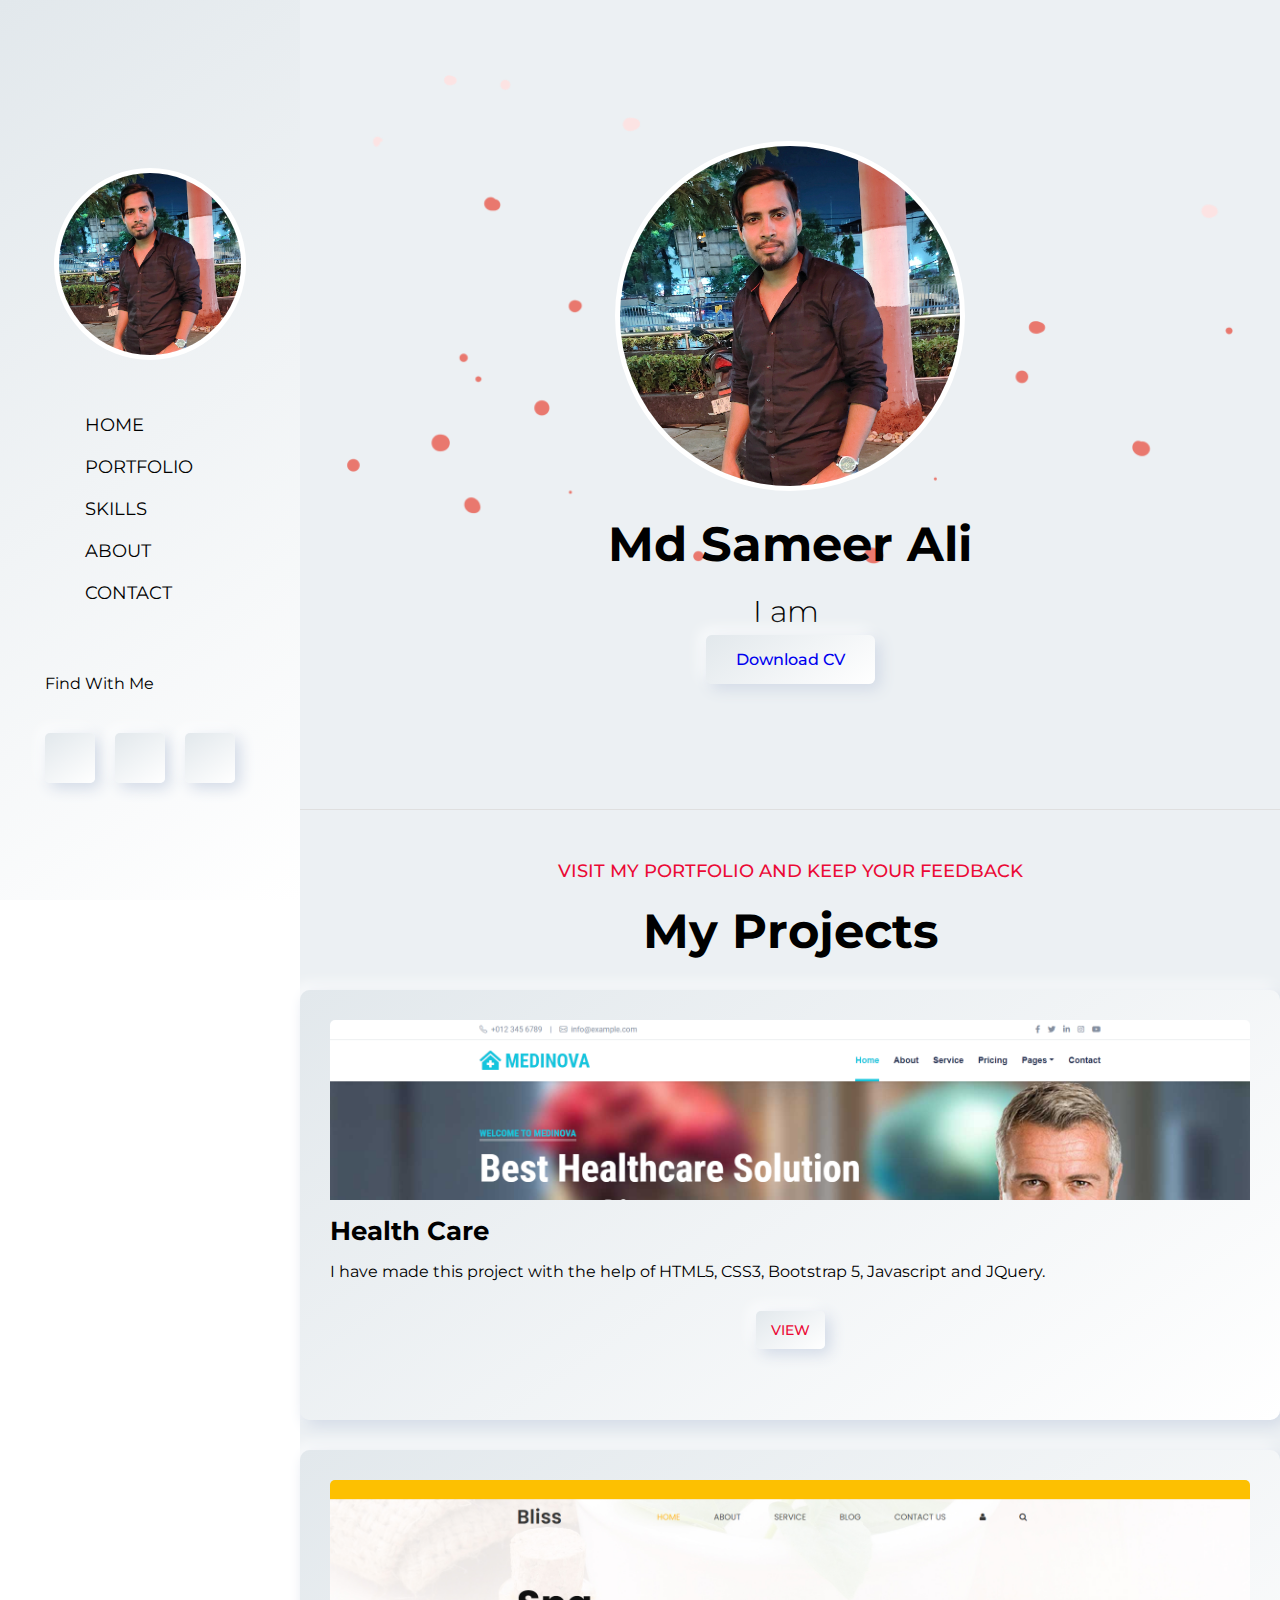
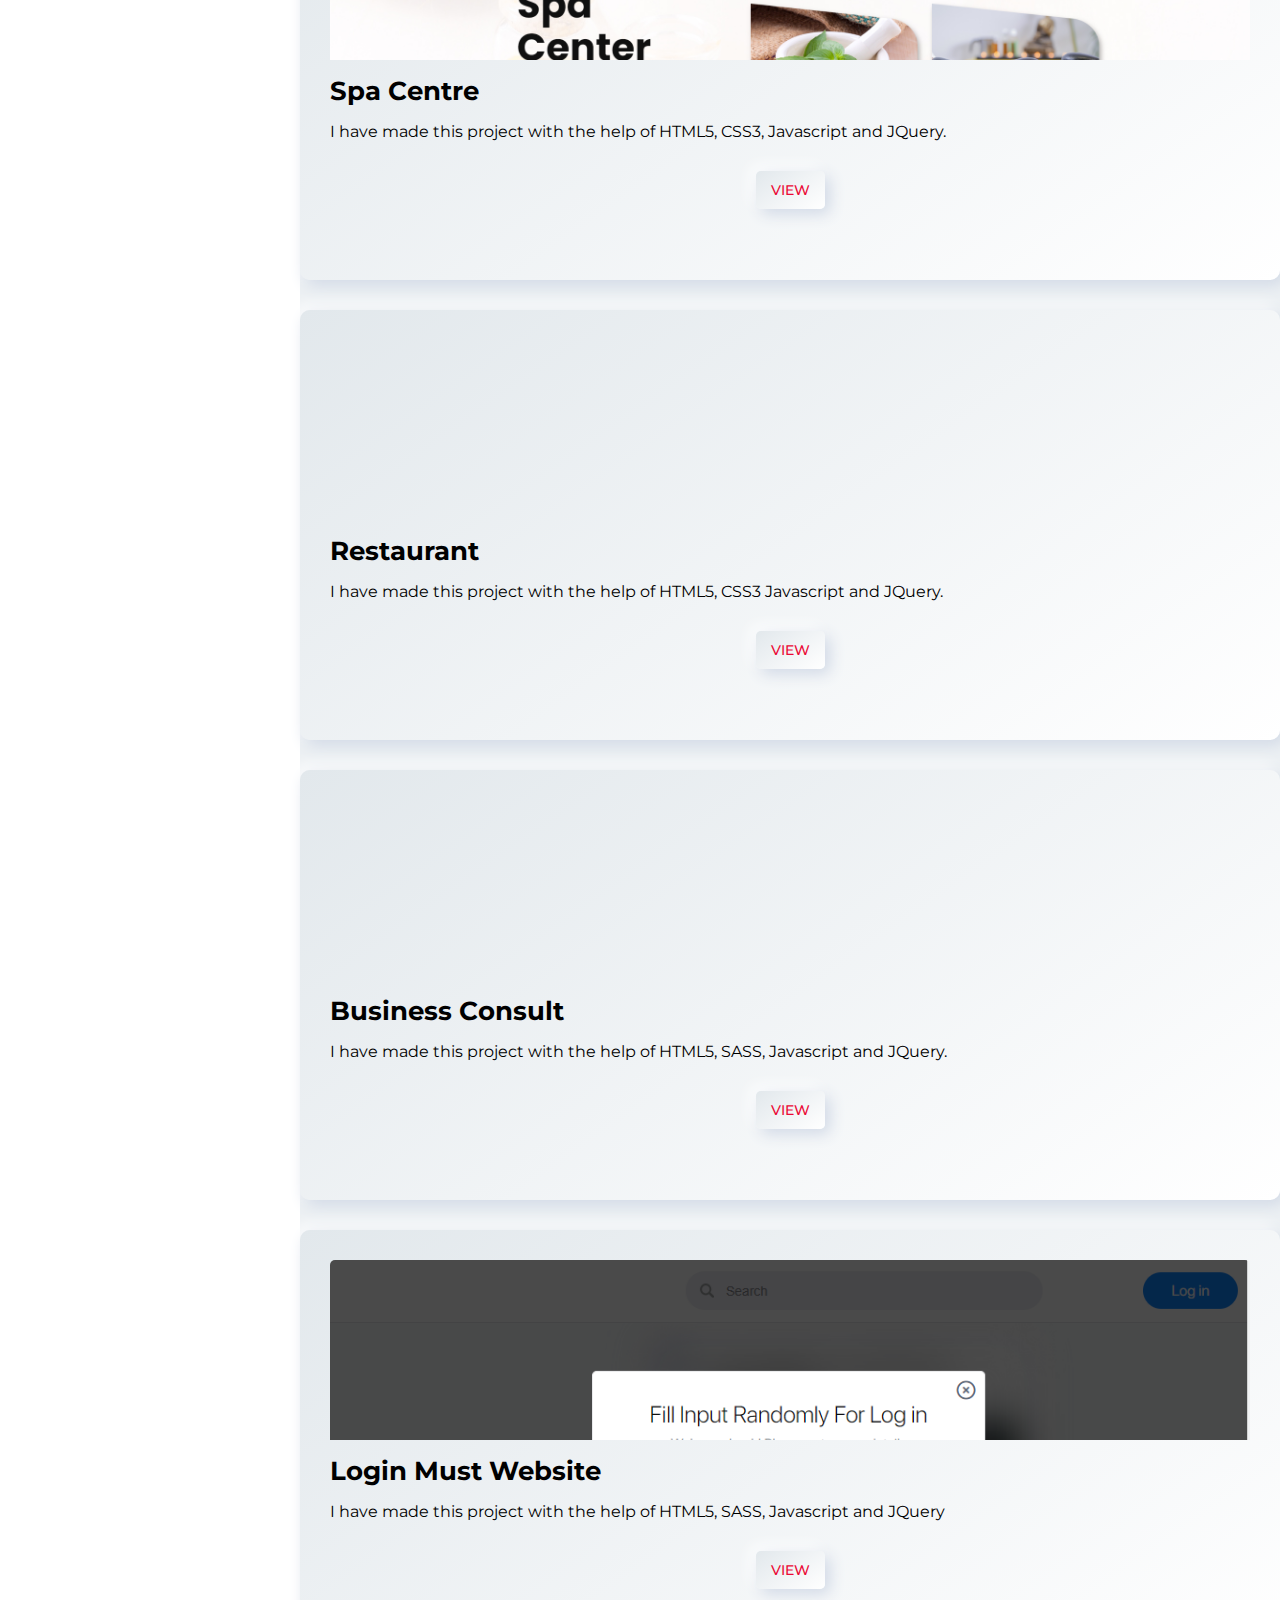
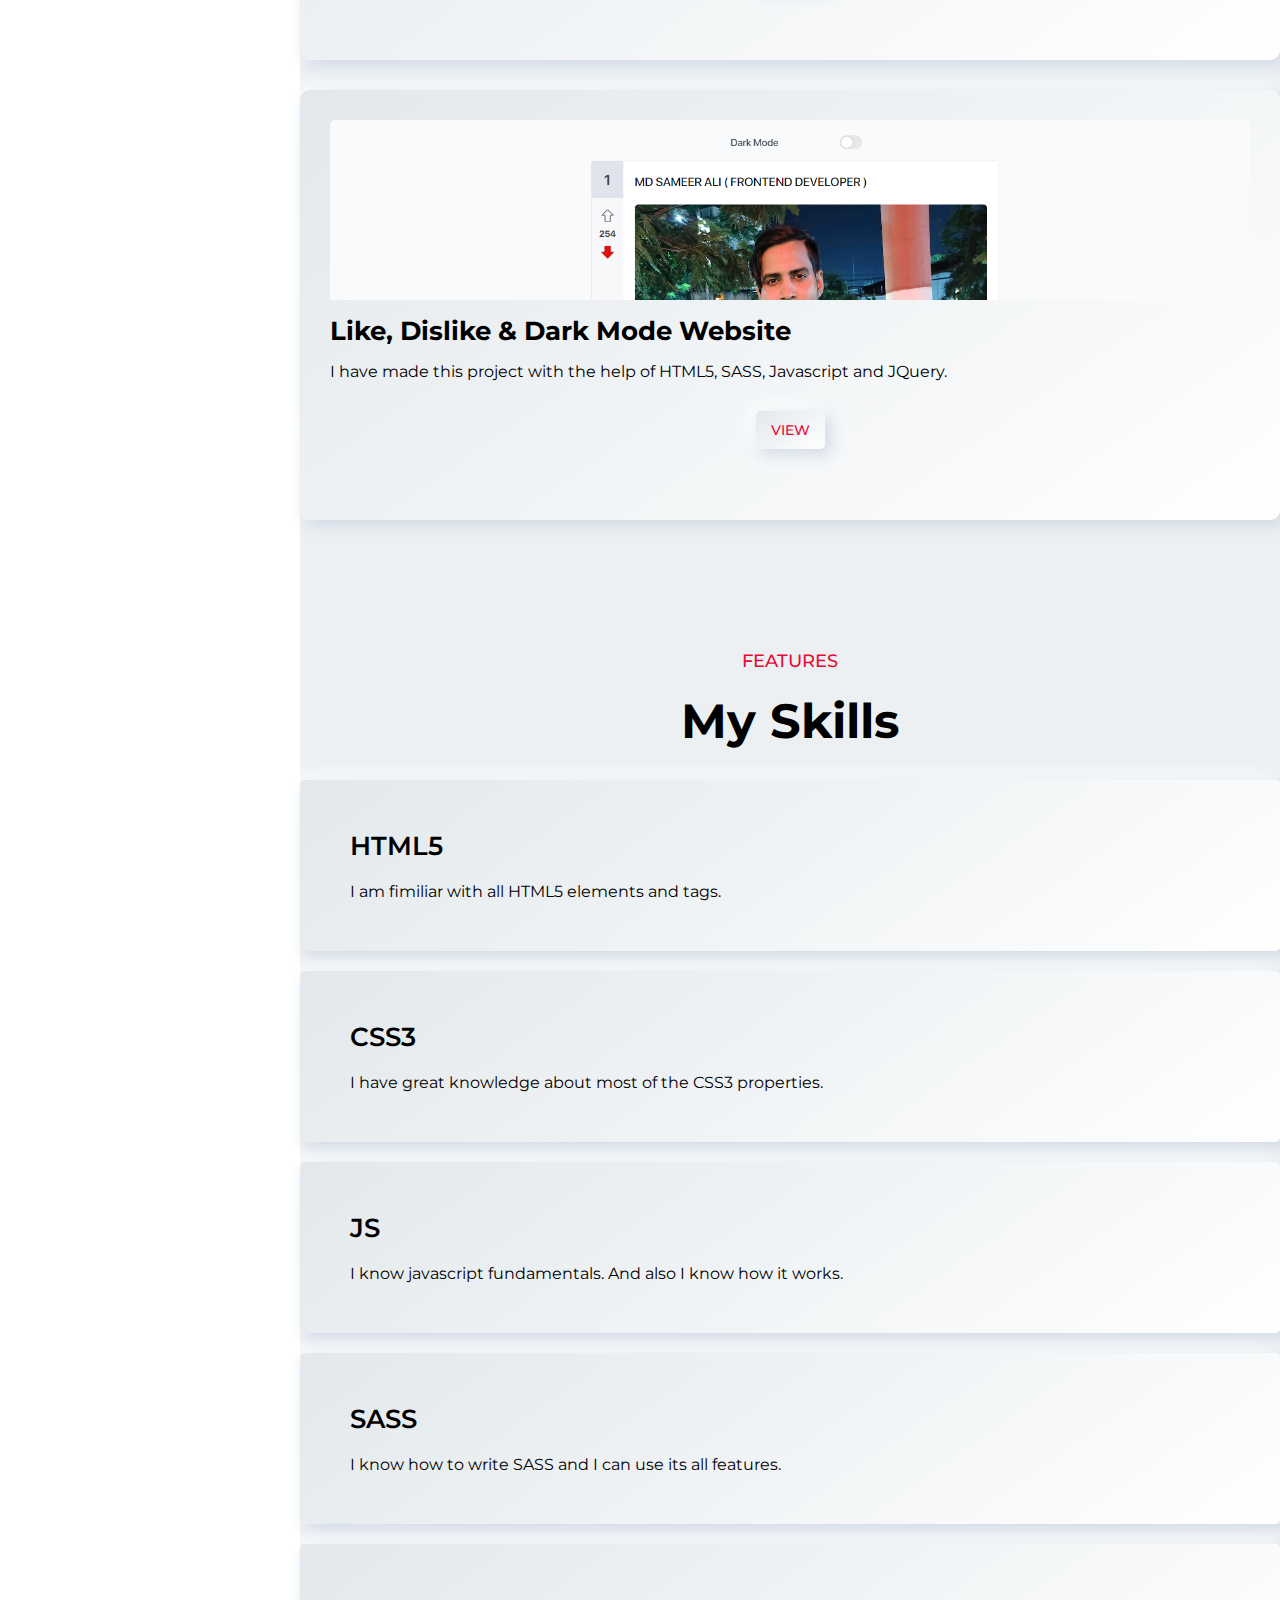
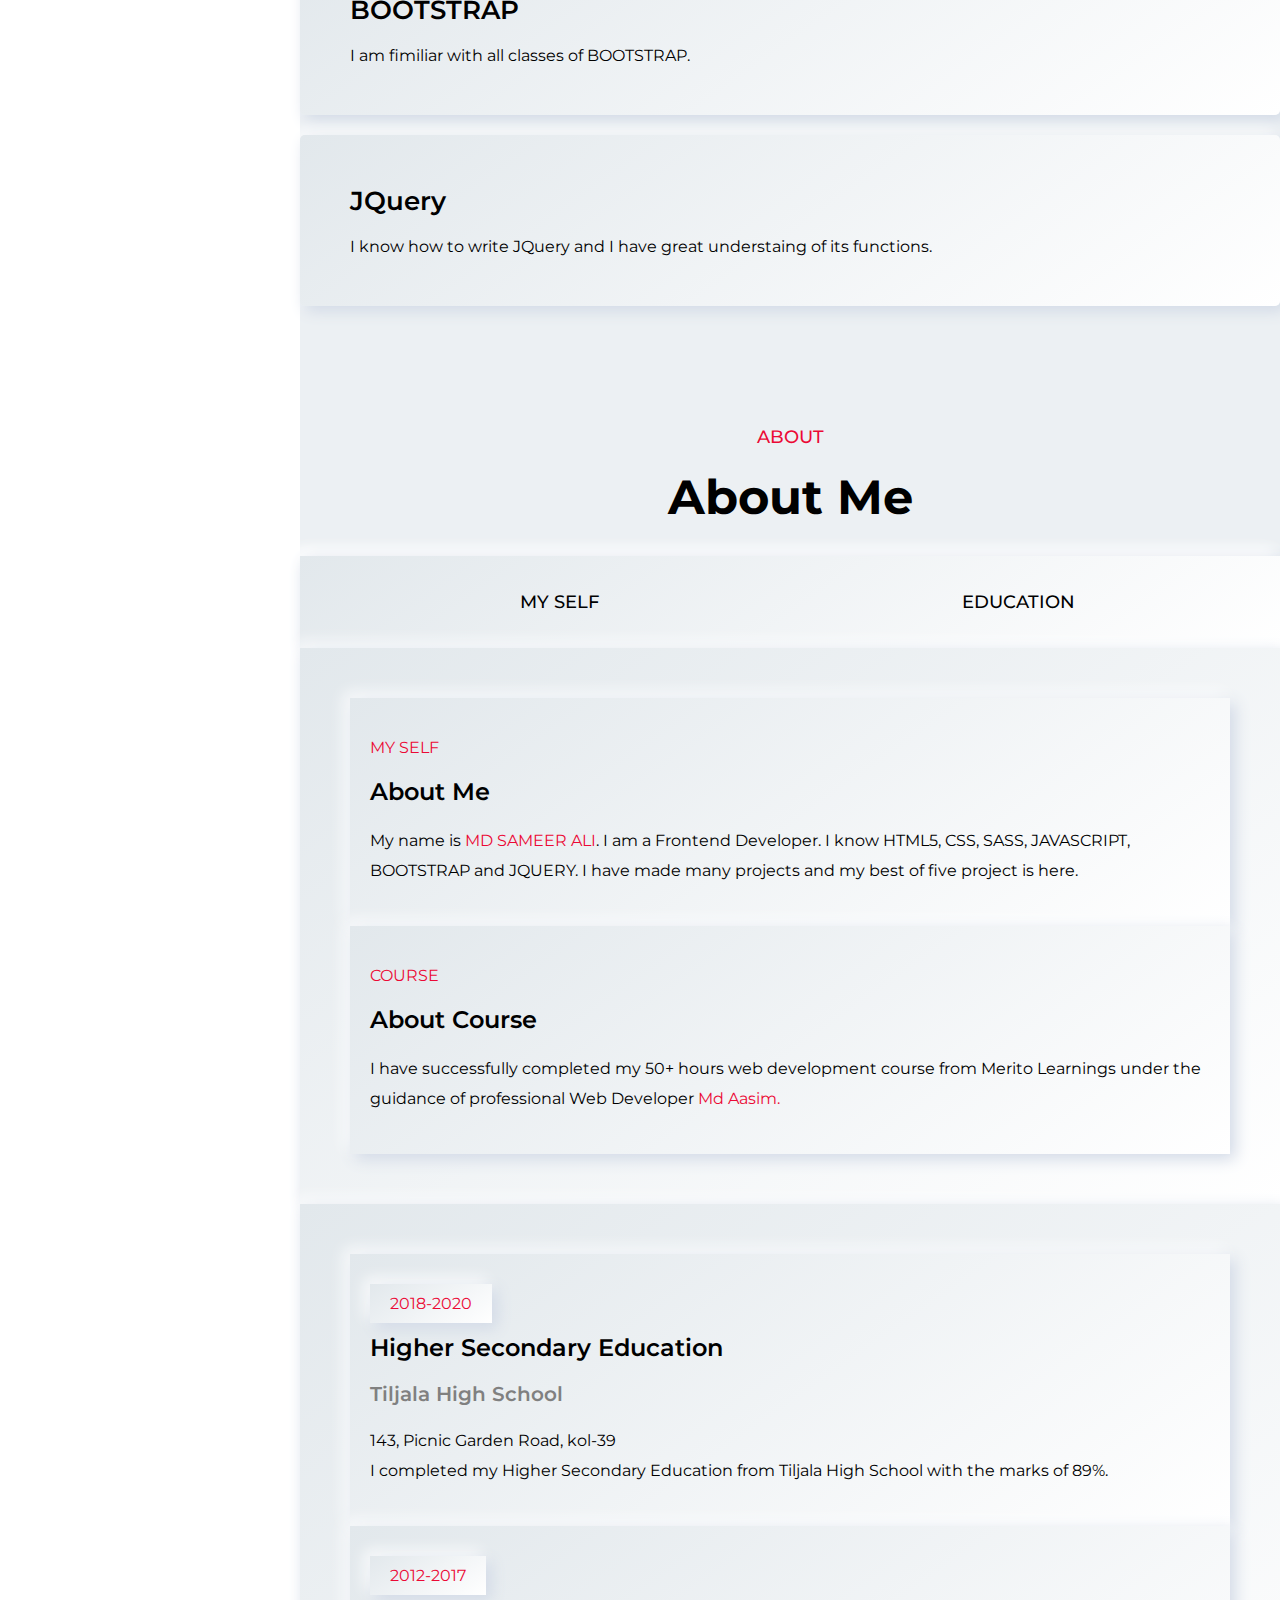
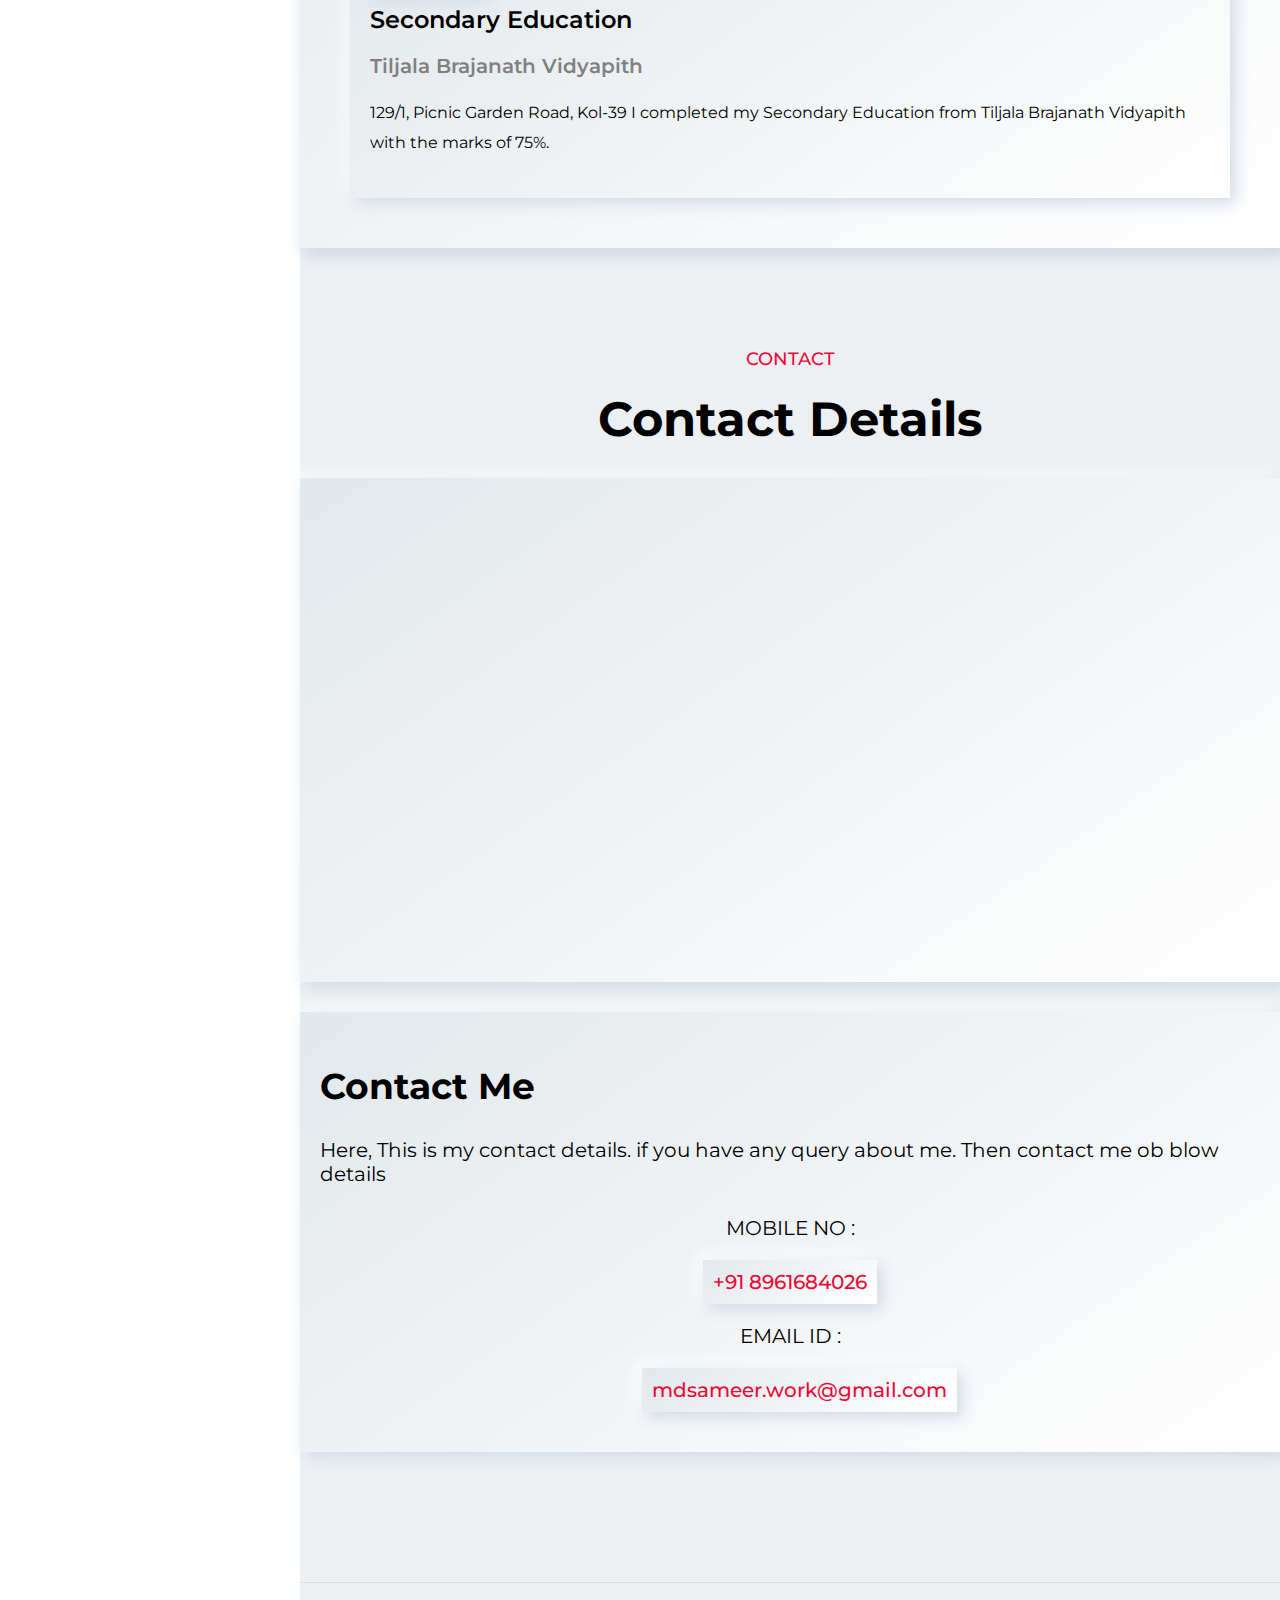
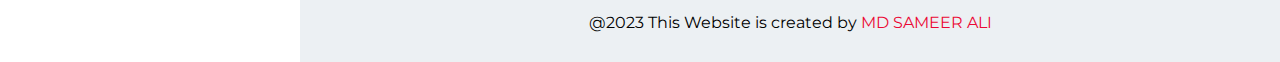
==== commit 0d0643b1: "Update index.html" ====
--- a/index.html
+++ b/index.html
@@ -145,7 +145,7 @@
                                         </p>
                                     </div>
                                     <div class="view-btn">
-                                        <a href="http://sameerali.xyz/bliss/" target="_blank" class="btn btn-main">VIEW</a>
+                                        <a href="https://md-sameer-ali.github.io/spa/" target="_blank" class="btn btn-main">VIEW</a>
                                     </div>
                                 </div>
                             </div>
@@ -161,7 +161,7 @@
                                         </p>
                                     </div>
                                     <div class="view-btn">
-                                        <a href="http://sameerali.xyz/restoran/" target="_blank" class="btn btn-main">VIEW</a>
+                                        <a href="https://md-sameer-ali.github.io/restro/" target="_blank" class="btn btn-main">VIEW</a>
                                     </div>
                                 </div>
                             </div>
@@ -177,39 +177,39 @@
                                         </p>
                                     </div>
                                     <div class="view-btn">
-                                        <a href="http://sameerali.xyz/consult/" target="_blank" class="btn btn-main">VIEW</a>
-                                    </div>
-                                </div>
-                            </div>
-                            <div class="col-xl-4 col-lg-6 col-md-10 col-sm-12 col-12">
-                                <div class="card">
-                                    <div class="card-photo">
-                                        <img src="img/web-design.png" alt="">
-                                    </div>
-                                    <div class="card-text">
-                                        <h3>Web Service</h3>
+                                        <a href="https://md-sameer-ali.github.io/consult/" target="_blank" class="btn btn-main">VIEW</a>
+                                    </div>
+                                </div>
+                            </div>
+                            <div class="col-xl-4 col-lg-6 col-md-10 col-sm-12 col-12">
+                                <div class="card">
+                                    <div class="card-photo">
+                                        <img src="img/log-in-form.png" alt="">
+                                    </div>
+                                    <div class="card-text">
+                                        <h3>Login Must Website</h3>
                                         <p>
                                             I have made this project with the help of HTML5, SASS, Javascript and JQuery
                                         </p>
                                     </div>
                                     <div class="view-btn">
-                                        <a href="http://sameerali.xyz/web-design/" target="_blank" class="btn btn-main">VIEW</a>
-                                    </div>
-                                </div>
-                            </div>
-                            <div class="col-xl-4 col-lg-6 col-md-10 col-sm-12 col-12">
-                                <div class="card">
-                                    <div class="card-photo">
-                                        <img src="img/pizza.png" alt="">
-                                    </div>
-                                    <div class="card-text">
-                                        <h3>Pizza</h3>
+                                        <a href="https://md-sameer-ali.github.io/log-in/" target="_blank" class="btn btn-main">VIEW</a>
+                                    </div>
+                                </div>
+                            </div>
+                            <div class="col-xl-4 col-lg-6 col-md-10 col-sm-12 col-12">
+                                <div class="card">
+                                    <div class="card-photo">
+                                        <img src="img/sameer-post.png" alt="">
+                                    </div>
+                                    <div class="card-text">
+                                        <h3>Like, Dislike & Dark Mode Website</h3>
                                         <p>
                                             I have made this project with the help of HTML5, SASS, Javascript and JQuery.
                                         </p>
                                     </div>
                                     <div class="view-btn">
-                                        <a href="http://sameerali.xyz/pizza/" target="_blank" class="btn btn-main">VIEW</a>
+                                        <a href="https://md-sameer-ali.github.io/like-post/" target="_blank" class="btn btn-main">VIEW</a>
                                     </div>
                                 </div>
                             </div>
@@ -411,4 +411,4 @@
     <script src="js/script.js"></script>
 </body>
 
-</html>+</html>
--- a/css/style.css
+++ b/css/style.css
@@ -278,7 +278,7 @@
 }
 .what-text {
     text-align: center;
-    margin-bottom: 50px;
+    margin-bottom: 30px;
 }
 
 .card-photo img {
@@ -293,7 +293,13 @@
     transform: translateY(0);
 }
 .card-photo img:hover{
-    transform: translateY(-86%);
+    transform: translateY(-80%);
+}
+.card-main .col-xl-4:nth-child(5) .card-photo img:hover{
+    transform: translateY(-10%);
+}
+.card-main .col-xl-4:nth-child(6) .card-photo img:hover{
+    transform: translateY(-10%);
 }
 
 .view-btn {
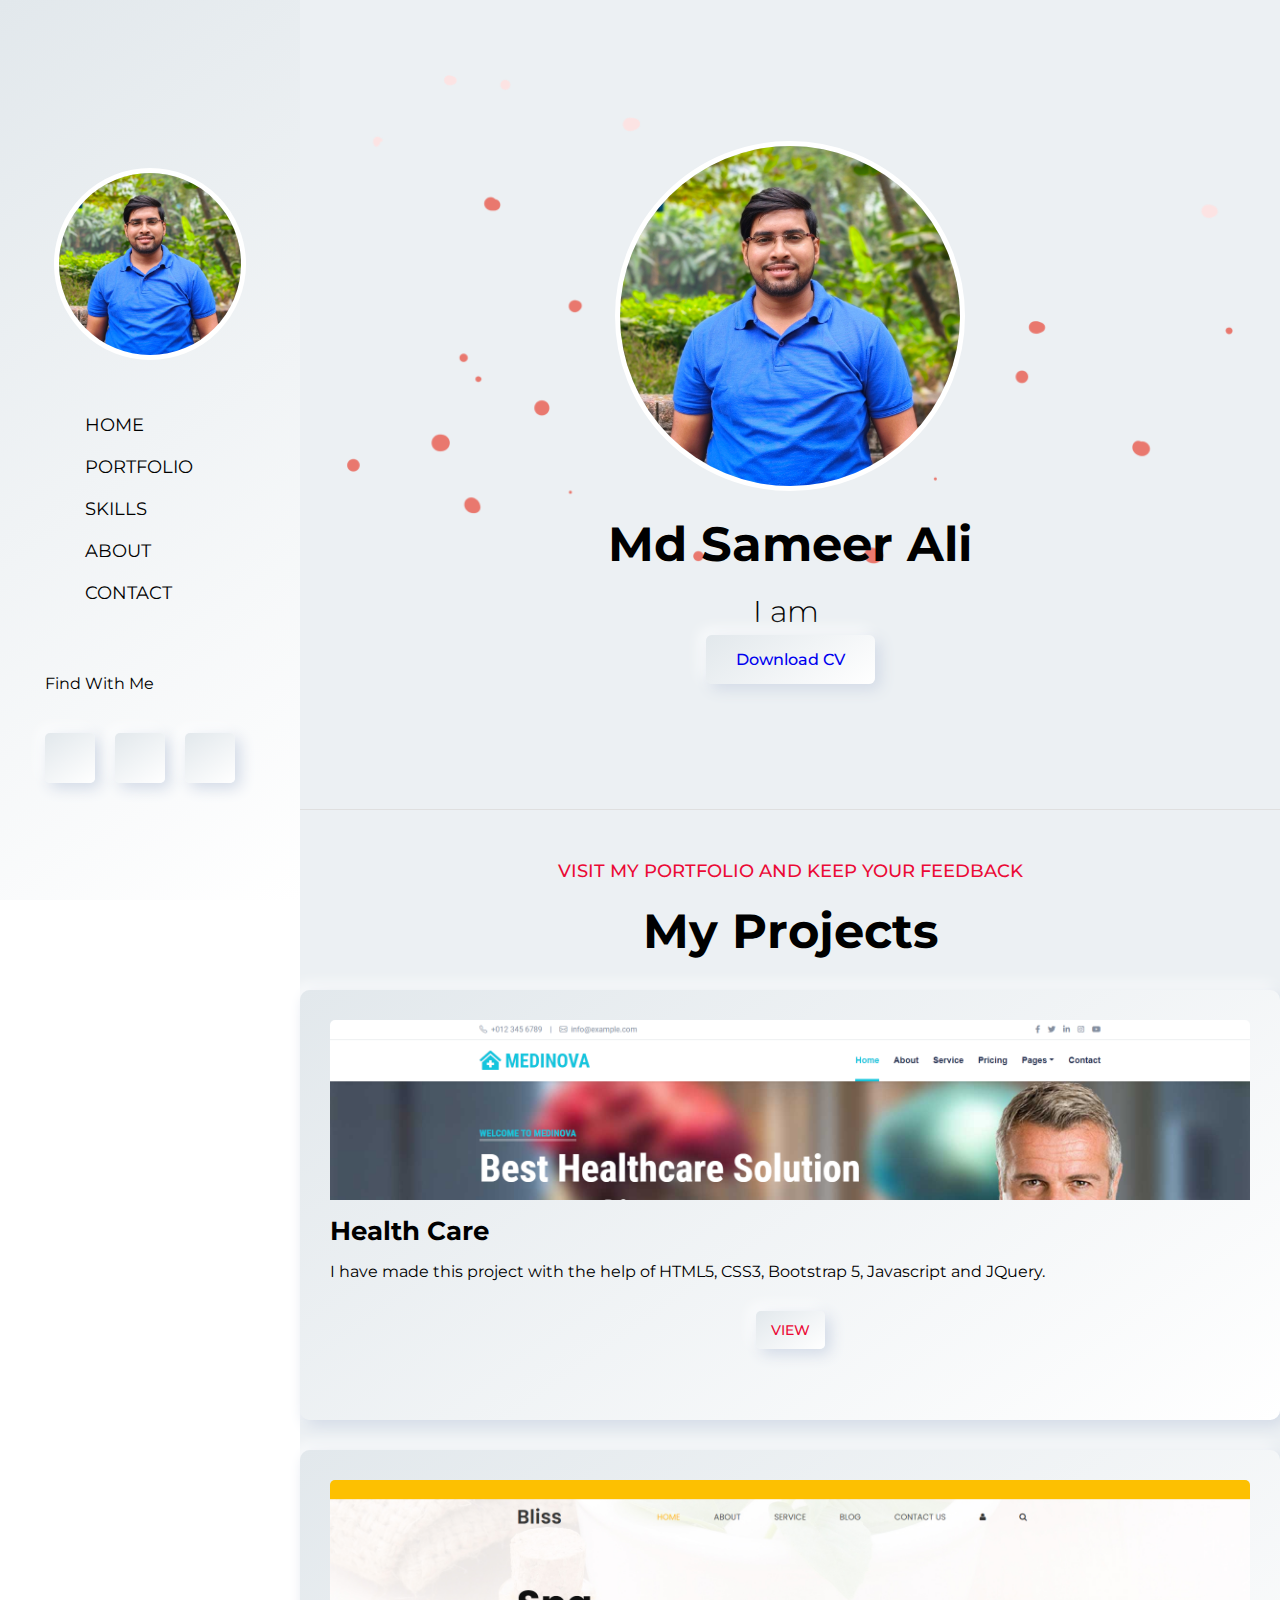
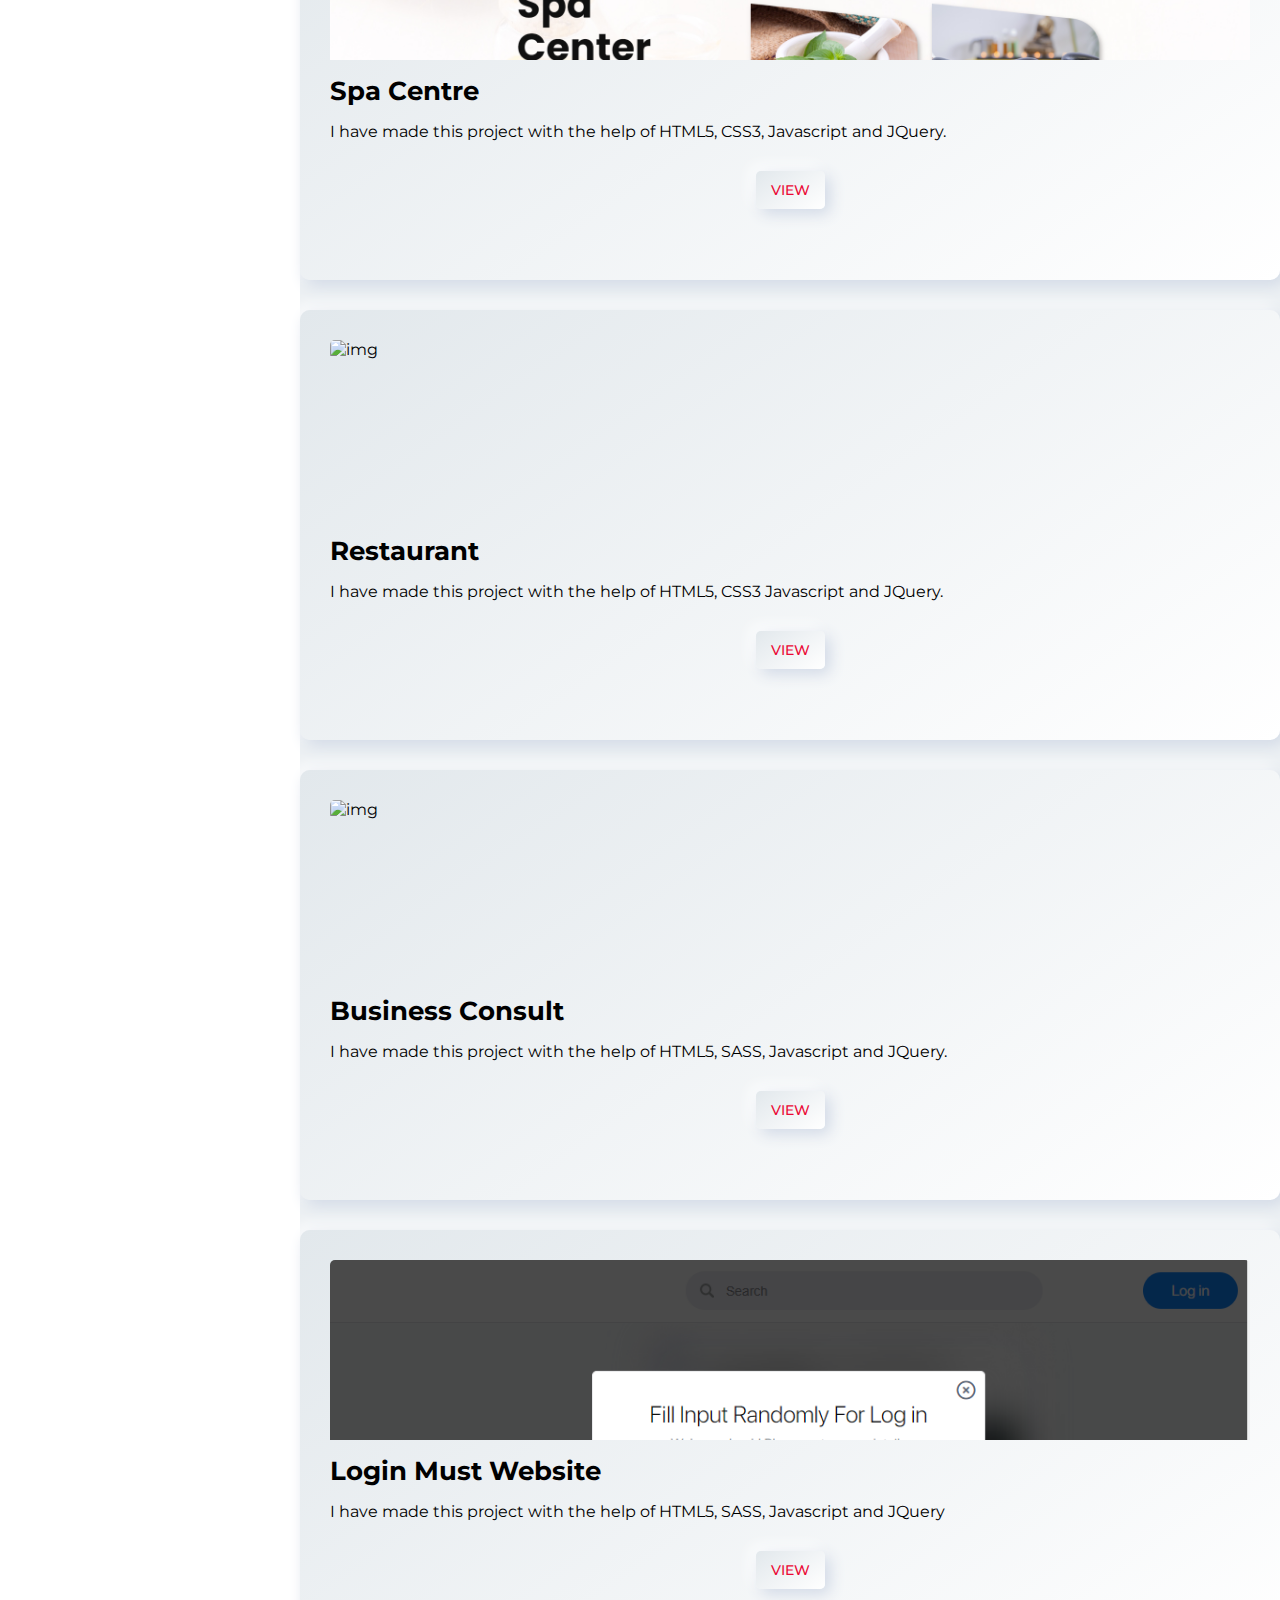
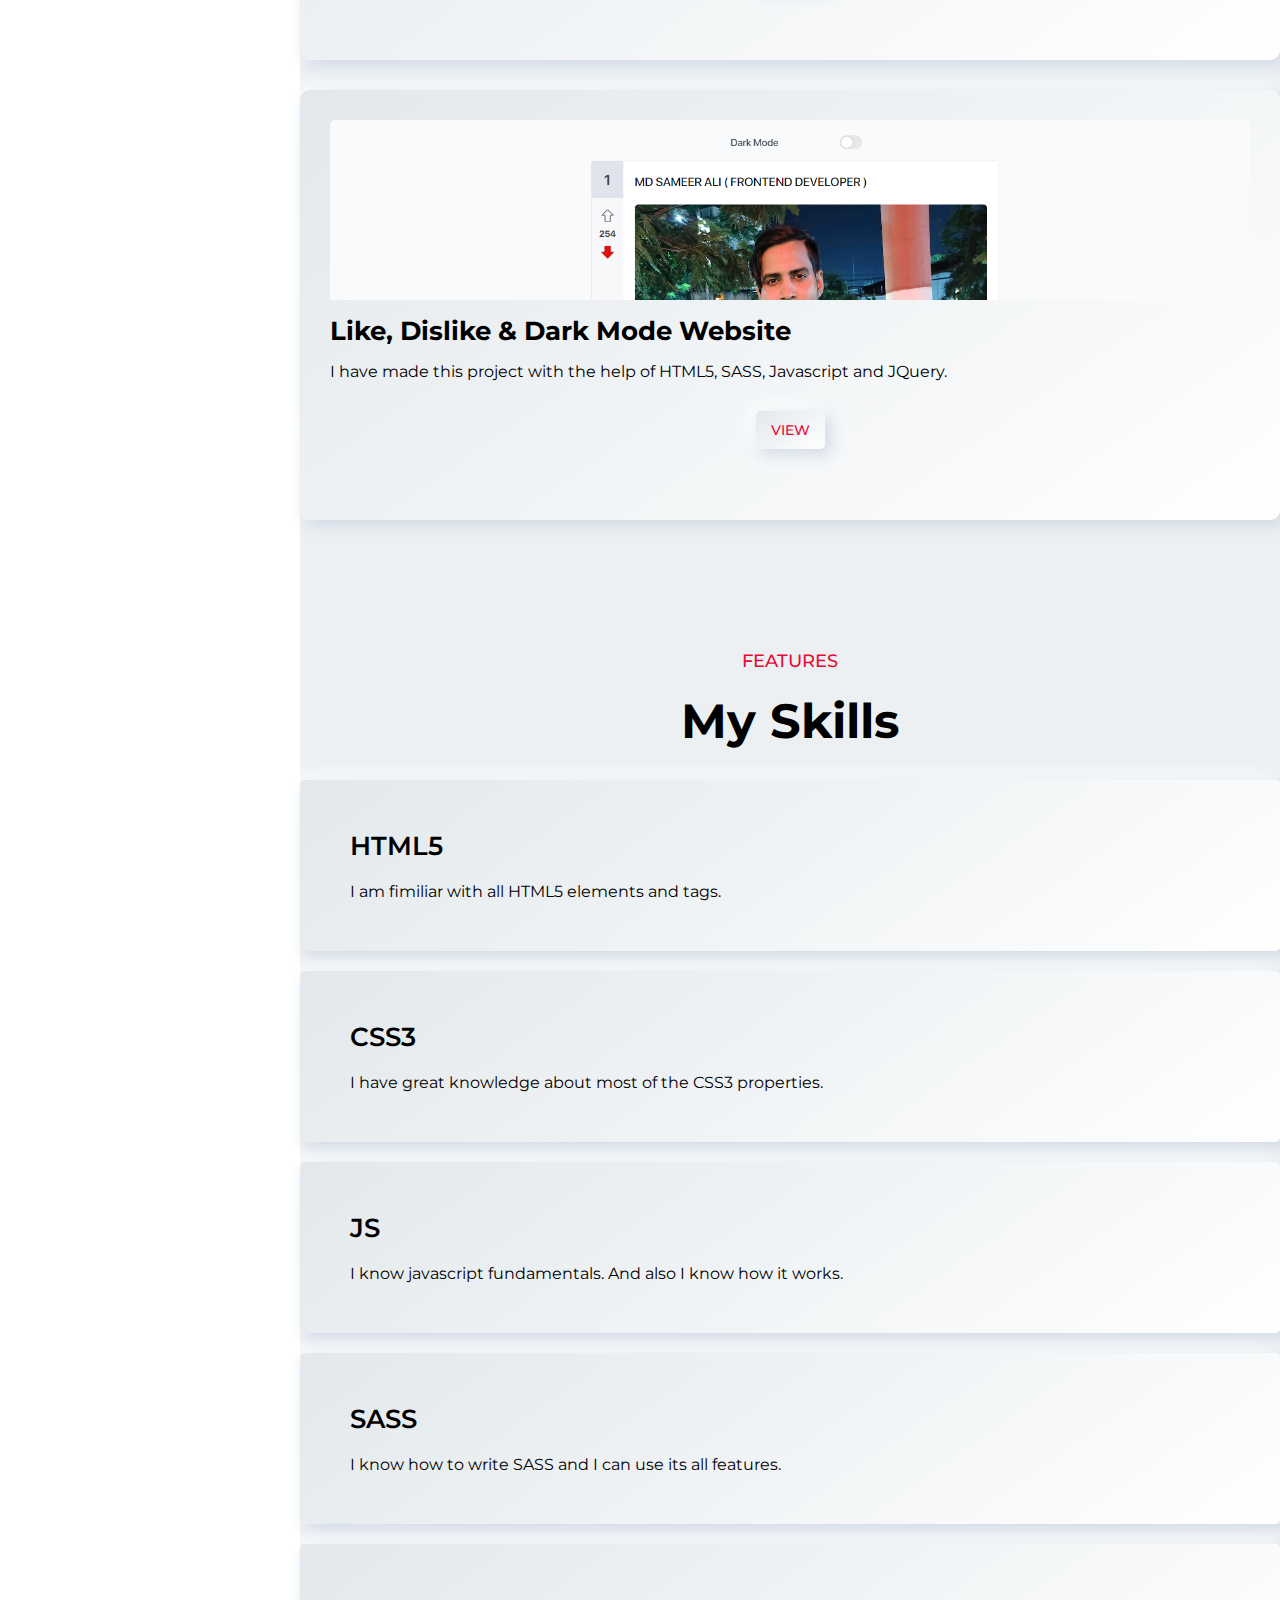
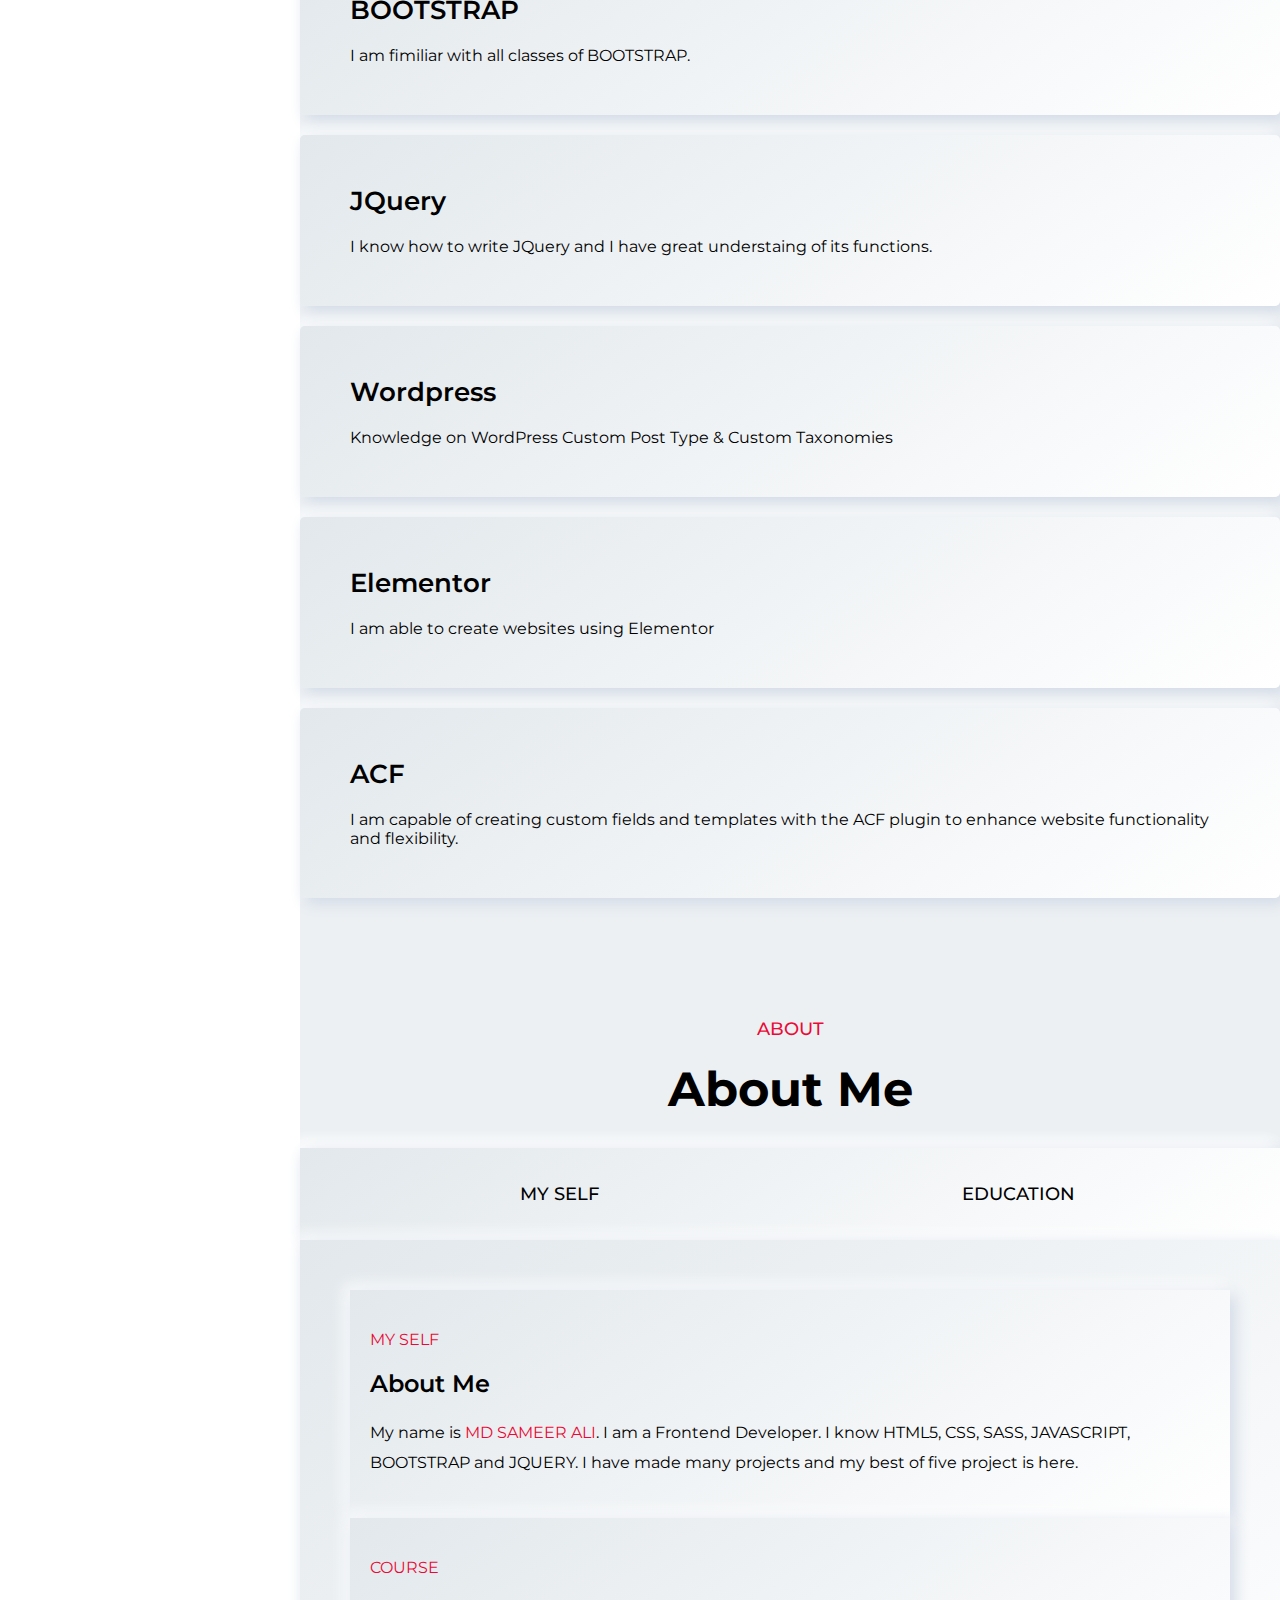
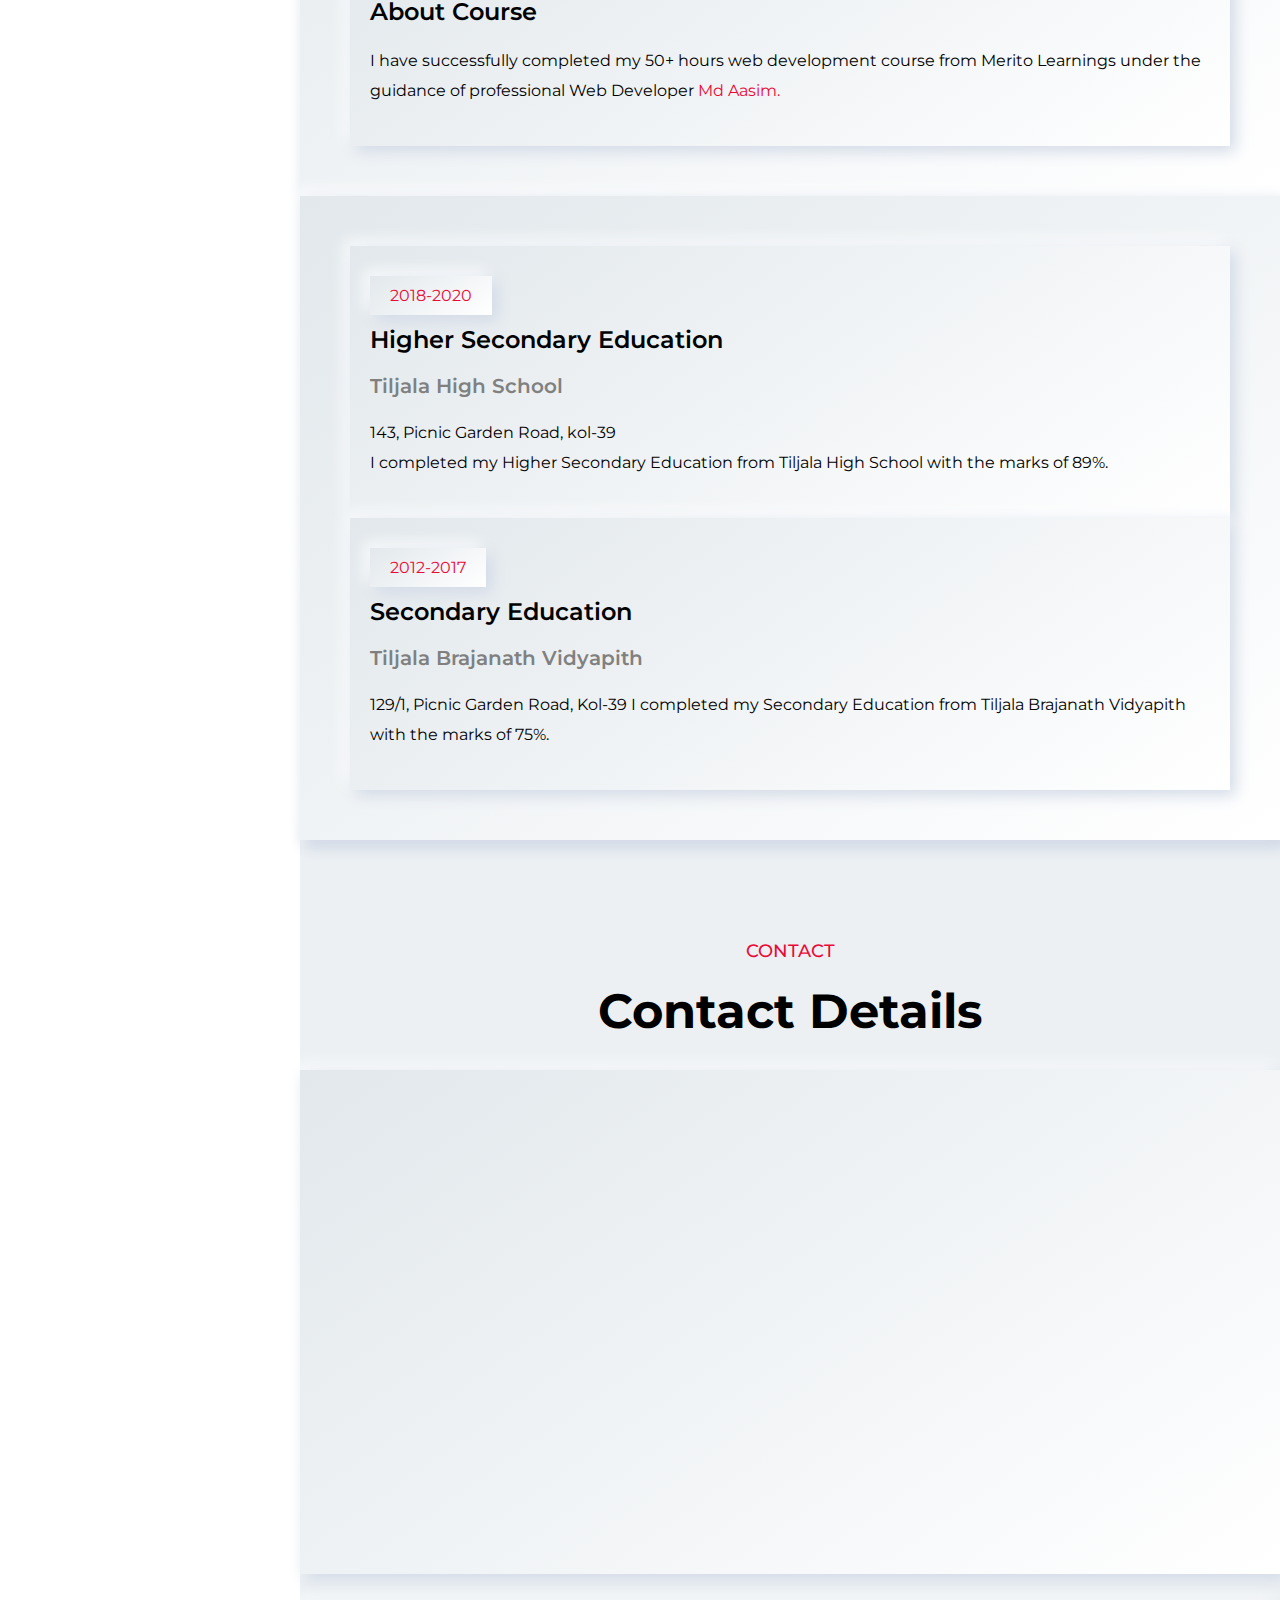
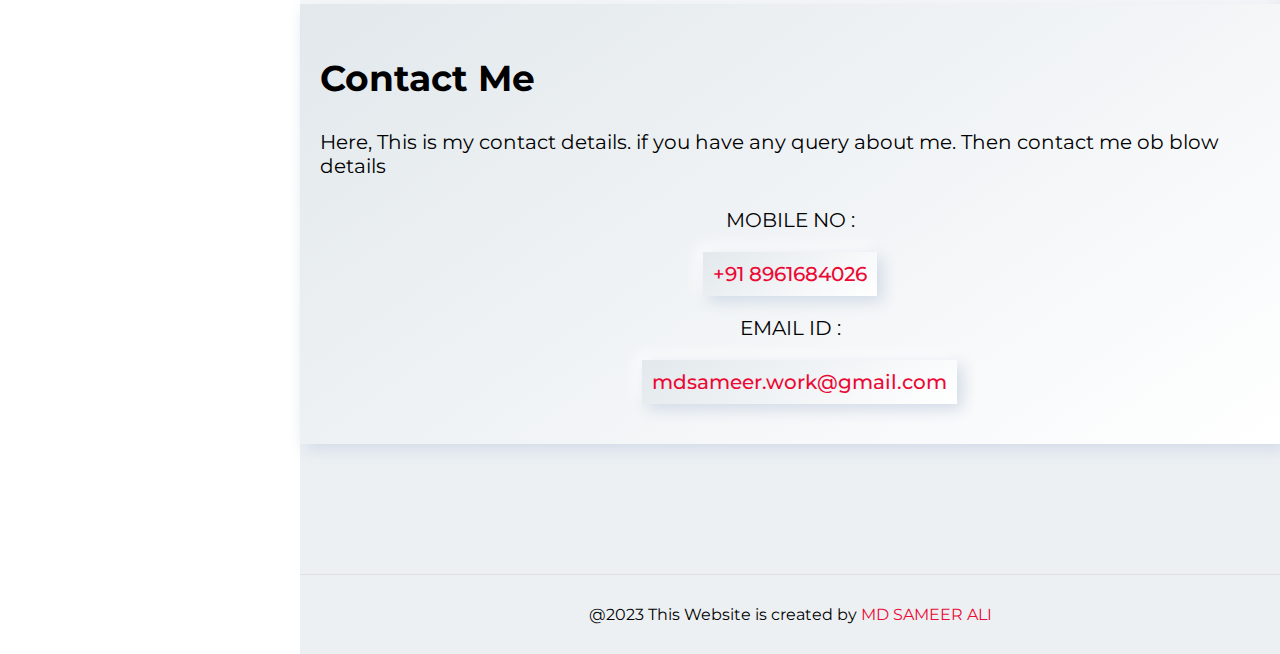
==== commit 2cf84d59: "Add files via upload" ====
--- a/index.html
+++ b/index.html
@@ -26,7 +26,7 @@
         <i class="fa-solid fa-xmark sameer-cross"></i>
         <div class="left-main">
             <div class="small-photo">
-                <img src="img/haldiram-photo.jpg" alt="">
+                <img src="img/dp2.jpg" alt="img">
             </div>
             <nav class="nav-area">
                 <ul>
@@ -66,12 +66,14 @@
                 <p>Find With Me</p>
                 <ul>
                     <li>
-                        <a href="https://www.facebook.com/profile.php?id=100010111719571&mibextid=ZbWKwL" target="_blank">
+                        <a href="https://www.facebook.com/profile.php?id=100010111719571&mibextid=ZbWKwL"
+                            target="_blank">
                             <i class="fa-brands fa-facebook"></i>
                         </a>
                     </li>
                     <li>
-                        <a href="https://www.facebook.com/profile.php?id=100010111719571&mibextid=ZbWKwL" target="_blank">
+                        <a href="https://www.facebook.com/profile.php?id=100010111719571&mibextid=ZbWKwL"
+                            target="_blank">
                             <i class="fa-brands fa-instagram"></i>
                         </a>
                     </li>
@@ -94,13 +96,14 @@
                 <div class="container">
                     <div class="head">
                         <div class="my-photo">
-                            <img src="img/haldiram-photo.jpg" alt="">
+                            <img src="img/dp2.jpg" alt="img">
                         </div>
                         <div class="my-text">
                             <h1>Md Sameer Ali</h1>
-                            <span>I am <a href="" class="typewrite" data-period="2000" data-type='[ "a Frontend Developer", "Creative." ]'>
-                                <span class="wrap"></span>
-                              </a></span>
+                            <span>I am <a href="" class="typewrite" data-period="2000"
+                                    data-type='[ "a Frontend Developer", "Creative." ]'>
+                                    <span class="wrap"></span>
+                                </a></span>
                         </div>
                         <div class="contact">
                             <a class="btn btn-main" href="Md-sameer-Resume.pdf" download>Download CV</a>
@@ -120,39 +123,43 @@
                             <div class="col-xl-4 col-lg-6 col-md-10 col-sm-12 col-12">
                                 <div class="card">
                                     <div class="card-photo">
-                                        <img src="img/hospital.png" alt="">
+                                        <img src="img/hospital.png" alt="img">
                                     </div>
                                     <div class="card-text">
                                         <h3>Health Care</h3>
                                         <p>
-                                            I have made this project with the help of HTML5, CSS3, Bootstrap 5, Javascript and JQuery.
-                                        </p>
-                                    </div>
-                                    <div class="view-btn">
-                                        <a href="https://md-sameer-ali.github.io/doctor/" target="_blank" class="btn btn-main">VIEW</a>
-                                    </div>
-                                </div>
-                            </div>
-                            <div class="col-xl-4 col-lg-6 col-md-10 col-sm-12 col-12">
-                                <div class="card">
-                                    <div class="card-photo">
-                                        <img src="img/bliss.png" alt="">
+                                            I have made this project with the help of HTML5, CSS3, Bootstrap 5,
+                                            Javascript and JQuery.
+                                        </p>
+                                    </div>
+                                    <div class="view-btn">
+                                        <a href="https://md-sameer-ali.github.io/doctor/" target="_blank"
+                                            class="btn btn-main">VIEW</a>
+                                    </div>
+                                </div>
+                            </div>
+                            <div class="col-xl-4 col-lg-6 col-md-10 col-sm-12 col-12">
+                                <div class="card">
+                                    <div class="card-photo">
+                                        <img src="img/bliss.png" alt="img">
                                     </div>
                                     <div class="card-text">
                                         <h3>Spa Centre</h3>
                                         <p>
-                                            I have made this project with the help of HTML5, CSS3, Javascript and JQuery.
-                                        </p>
-                                    </div>
-                                    <div class="view-btn">
-                                        <a href="https://md-sameer-ali.github.io/spa/" target="_blank" class="btn btn-main">VIEW</a>
-                                    </div>
-                                </div>
-                            </div>
-                            <div class="col-xl-4 col-lg-6 col-md-10 col-sm-12 col-12">
-                                <div class="card">
-                                    <div class="card-photo">
-                                        <img src="img/restoran.png" alt="">
+                                            I have made this project with the help of HTML5, CSS3, Javascript and
+                                            JQuery.
+                                        </p>
+                                    </div>
+                                    <div class="view-btn">
+                                        <a href="https://md-sameer-ali.github.io/spa/" target="_blank"
+                                            class="btn btn-main">VIEW</a>
+                                    </div>
+                                </div>
+                            </div>
+                            <div class="col-xl-4 col-lg-6 col-md-10 col-sm-12 col-12">
+                                <div class="card">
+                                    <div class="card-photo">
+                                        <img src="img/restoran.png" alt="img">
                                     </div>
                                     <div class="card-text">
                                         <h3>Restaurant</h3>
@@ -161,30 +168,33 @@
                                         </p>
                                     </div>
                                     <div class="view-btn">
-                                        <a href="https://md-sameer-ali.github.io/restro/" target="_blank" class="btn btn-main">VIEW</a>
-                                    </div>
-                                </div>
-                            </div>
-                            <div class="col-xl-4 col-lg-6 col-md-10 col-sm-12 col-12">
-                                <div class="card">
-                                    <div class="card-photo">
-                                        <img src="img/consult (1).png" alt="">
+                                        <a href="https://md-sameer-ali.github.io/restro/" target="_blank"
+                                            class="btn btn-main">VIEW</a>
+                                    </div>
+                                </div>
+                            </div>
+                            <div class="col-xl-4 col-lg-6 col-md-10 col-sm-12 col-12">
+                                <div class="card">
+                                    <div class="card-photo">
+                                        <img src="img/consult (1).png" alt="img">
                                     </div>
                                     <div class="card-text">
                                         <h3>Business Consult</h3>
                                         <p>
-                                            I have made this project with the help of HTML5, SASS, Javascript and JQuery.
-                                        </p>
-                                    </div>
-                                    <div class="view-btn">
-                                        <a href="https://md-sameer-ali.github.io/consult/" target="_blank" class="btn btn-main">VIEW</a>
-                                    </div>
-                                </div>
-                            </div>
-                            <div class="col-xl-4 col-lg-6 col-md-10 col-sm-12 col-12">
-                                <div class="card">
-                                    <div class="card-photo">
-                                        <img src="img/log-in-form.png" alt="">
+                                            I have made this project with the help of HTML5, SASS, Javascript and
+                                            JQuery.
+                                        </p>
+                                    </div>
+                                    <div class="view-btn">
+                                        <a href="https://md-sameer-ali.github.io/consult/" target="_blank"
+                                            class="btn btn-main">VIEW</a>
+                                    </div>
+                                </div>
+                            </div>
+                            <div class="col-xl-4 col-lg-6 col-md-10 col-sm-12 col-12">
+                                <div class="card">
+                                    <div class="card-photo">
+                                        <img src="img/log-in-form.png" alt="img">
                                     </div>
                                     <div class="card-text">
                                         <h3>Login Must Website</h3>
@@ -193,23 +203,26 @@
                                         </p>
                                     </div>
                                     <div class="view-btn">
-                                        <a href="https://md-sameer-ali.github.io/log-in/" target="_blank" class="btn btn-main">VIEW</a>
-                                    </div>
-                                </div>
-                            </div>
-                            <div class="col-xl-4 col-lg-6 col-md-10 col-sm-12 col-12">
-                                <div class="card">
-                                    <div class="card-photo">
-                                        <img src="img/sameer-post.png" alt="">
+                                        <a href="https://md-sameer-ali.github.io/log-in/" target="_blank"
+                                            class="btn btn-main">VIEW</a>
+                                    </div>
+                                </div>
+                            </div>
+                            <div class="col-xl-4 col-lg-6 col-md-10 col-sm-12 col-12">
+                                <div class="card">
+                                    <div class="card-photo">
+                                        <img src="img/sameer-post.png" alt="img">
                                     </div>
                                     <div class="card-text">
                                         <h3>Like, Dislike & Dark Mode Website</h3>
                                         <p>
-                                            I have made this project with the help of HTML5, SASS, Javascript and JQuery.
-                                        </p>
-                                    </div>
-                                    <div class="view-btn">
-                                        <a href="https://md-sameer-ali.github.io/like-post/" target="_blank" class="btn btn-main">VIEW</a>
+                                            I have made this project with the help of HTML5, SASS, Javascript and
+                                            JQuery.
+                                        </p>
+                                    </div>
+                                    <div class="view-btn">
+                                        <a href="https://md-sameer-ali.github.io/like-post/" target="_blank"
+                                            class="btn btn-main">VIEW</a>
                                     </div>
                                 </div>
                             </div>
@@ -267,6 +280,33 @@
                                     <i class="fa-solid fa-q"></i>
                                     <h3>JQuery</h3>
                                     <p>I know how to write JQuery and I have great understaing of its functions.</p>
+                                </div>
+                            </div>
+                            <div class="col-xl-4 col-lg-6 col-md-10 col-sm-12 col-12">
+                                <div class="lang">
+                                    <i class="fa-brands fa-wordpress"></i>
+                                    <h3>Wordpress</h3>
+                                    <p>Knowledge on WordPress Custom Post Type & Custom Taxonomies</p>
+                                </div>
+                            </div>
+                            <div class="col-xl-4 col-lg-6 col-md-10 col-sm-12 col-12">
+                                <div class="lang">
+                                    <i class="fa-brands fa-elementor"></i>
+                                    <h3>Elementor</h3>
+                                    <p>I am able to create websites using Elementor</p>
+                                </div>
+                            </div>
+                            <div class="col-xl-4 col-lg-6 col-md-10 col-sm-12 col-12">
+                                <div class="lang">
+                                    <div class="acf-icons">
+                                        <i class="fa-solid fa-a"></i>
+                                        <i class="fa-solid fa-c"></i>
+                                        <i class="fa-solid fa-f"></i>
+                                    </div>
+                                    <h3>ACF</h3>
+                                    <p>
+                                        I am capable of creating custom fields and templates with the ACF plugin to
+                                        enhance website functionality and flexibility.</p>
                                 </div>
                             </div>
                         </div>
@@ -290,7 +330,7 @@
                             <div id="tabs-content">
                                 <div id="tab1" class="tab-content">
                                     <div class="row my-self-main">
-                                        <div class="col-lg-6 col-md- col-sm- col-">
+                                        <div class="col-lg-6">
                                             <div class="my-self">
                                                 <span>MY SELF</span>
                                                 <h3>About Me</h3>
@@ -300,12 +340,14 @@
                                                 </p>
                                             </div>
                                         </div>
-                                        <div class="col-lg-6 col-md- col-sm- col-">
+                                        <div class="col-lg-6">
                                             <div class="my-self">
                                                 <span>Course</span>
                                                 <h3>About Course</h3>
                                                 <p>I have successfully completed my 50+ hours web development course
-                                                    from Merito Learnings under the guidance of professional Web Developer <a target="_blank" href="https://www.linkedin.com/in/md-aasim/">Md Aasim.</a>
+                                                    from Merito Learnings under the guidance of professional Web
+                                                    Developer <a target="_blank"
+                                                        href="https://www.linkedin.com/in/md-aasim/">Md Aasim.</a>
                                                 </p>
                                             </div>
                                         </div>
@@ -313,7 +355,7 @@
                                 </div>
                                 <div id="tab2" class="tab-content">
                                     <div class="row">
-                                        <div class="col-lg-6 col-md- col-sm- col-">
+                                        <div class="col-lg-6">
                                             <div class="my-self my-self2">
                                                 <span>2018-2020</span>
                                                 <h3>Higher Secondary Education</h3>
@@ -325,7 +367,7 @@
                                                 </p>
                                             </div>
                                         </div>
-                                        <div class="col-lg-6 col-md- col-sm- col-">
+                                        <div class="col-lg-6">
                                             <div class="my-self my-self2">
                                                 <span>2012-2017</span>
                                                 <h3>Secondary Education</h3>
@@ -411,4 +453,4 @@
     <script src="js/script.js"></script>
 </body>
 
-</html>
+</html>--- a/css/style.css
+++ b/css/style.css
@@ -336,6 +336,8 @@
     height: 100%;
 }
 
+
+
 .lang {
     height: 90%;
     padding: 50px;
@@ -357,6 +359,9 @@
     font-size: 80px;
     margin-bottom: 20px;
 }
+/* .acf-icons i{
+    font-size: 65px;
+} */
 
 .lang h3 {
     font-size: 26px;
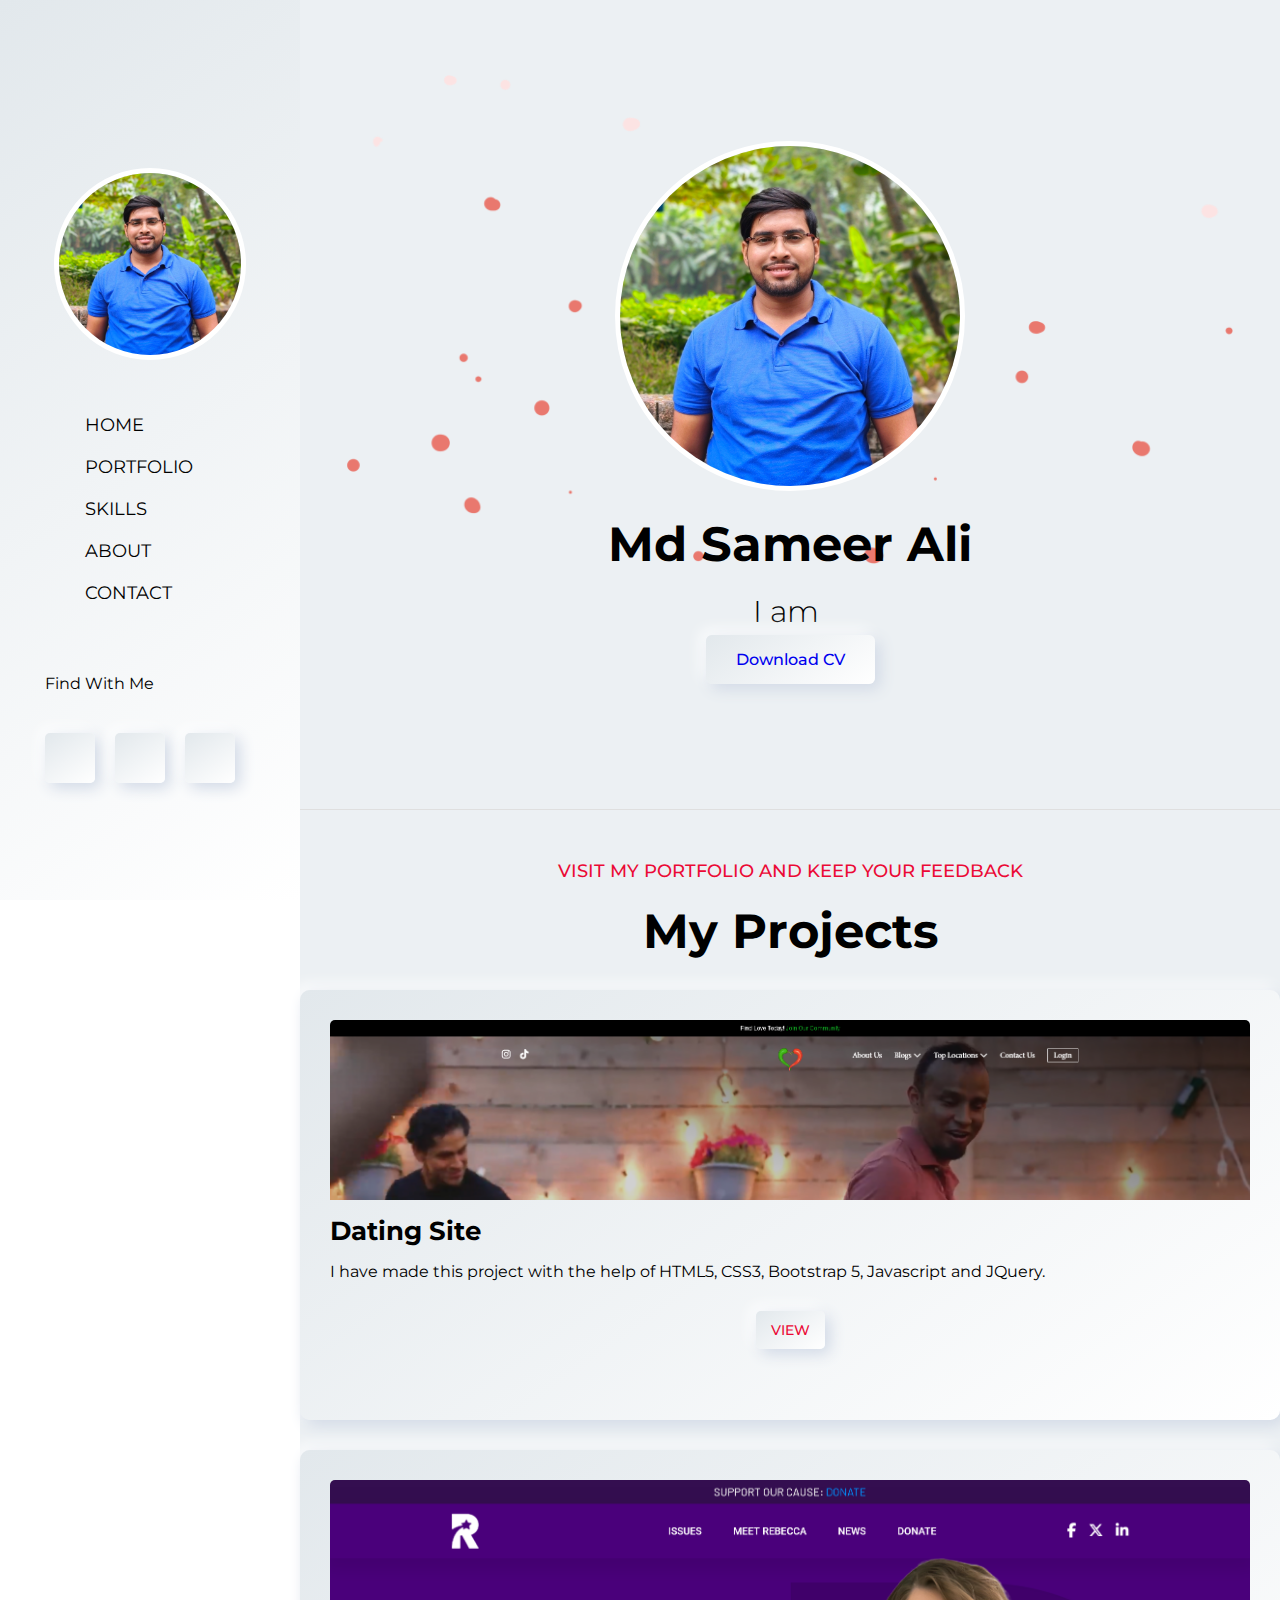
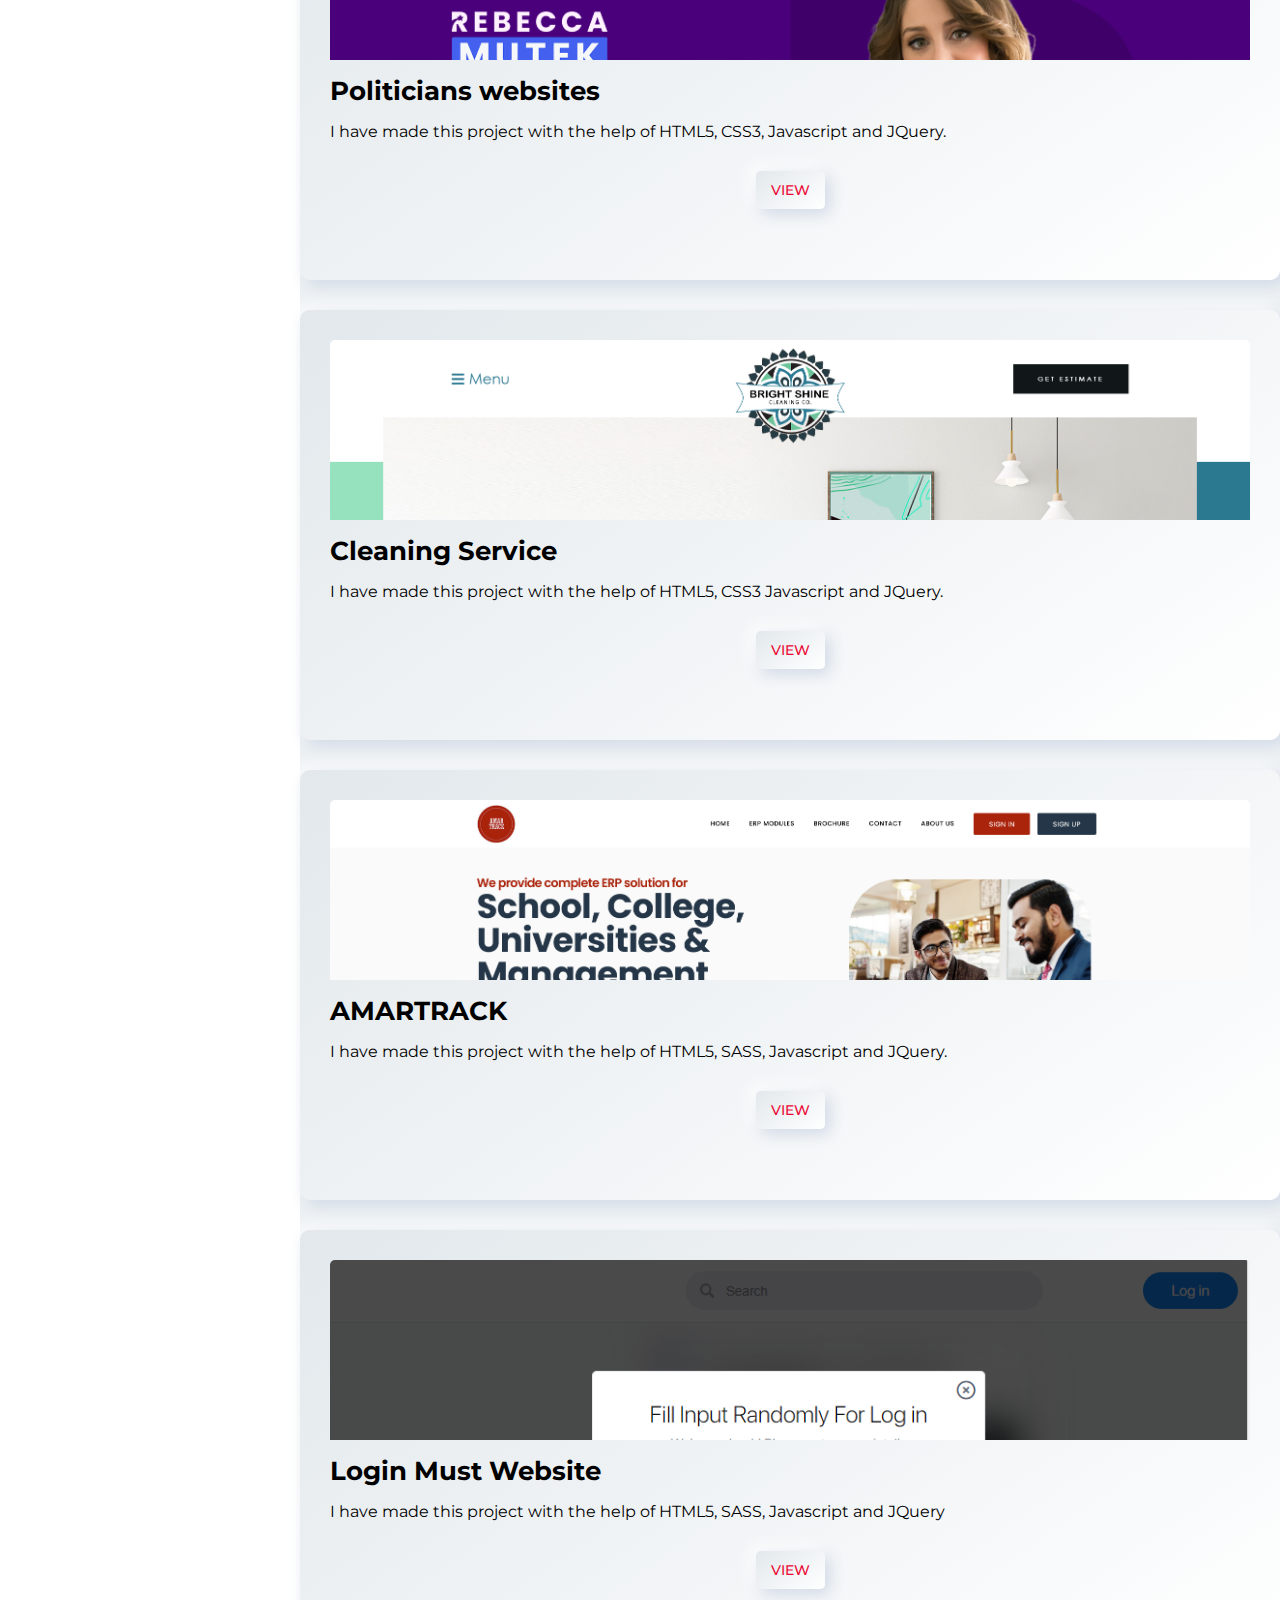
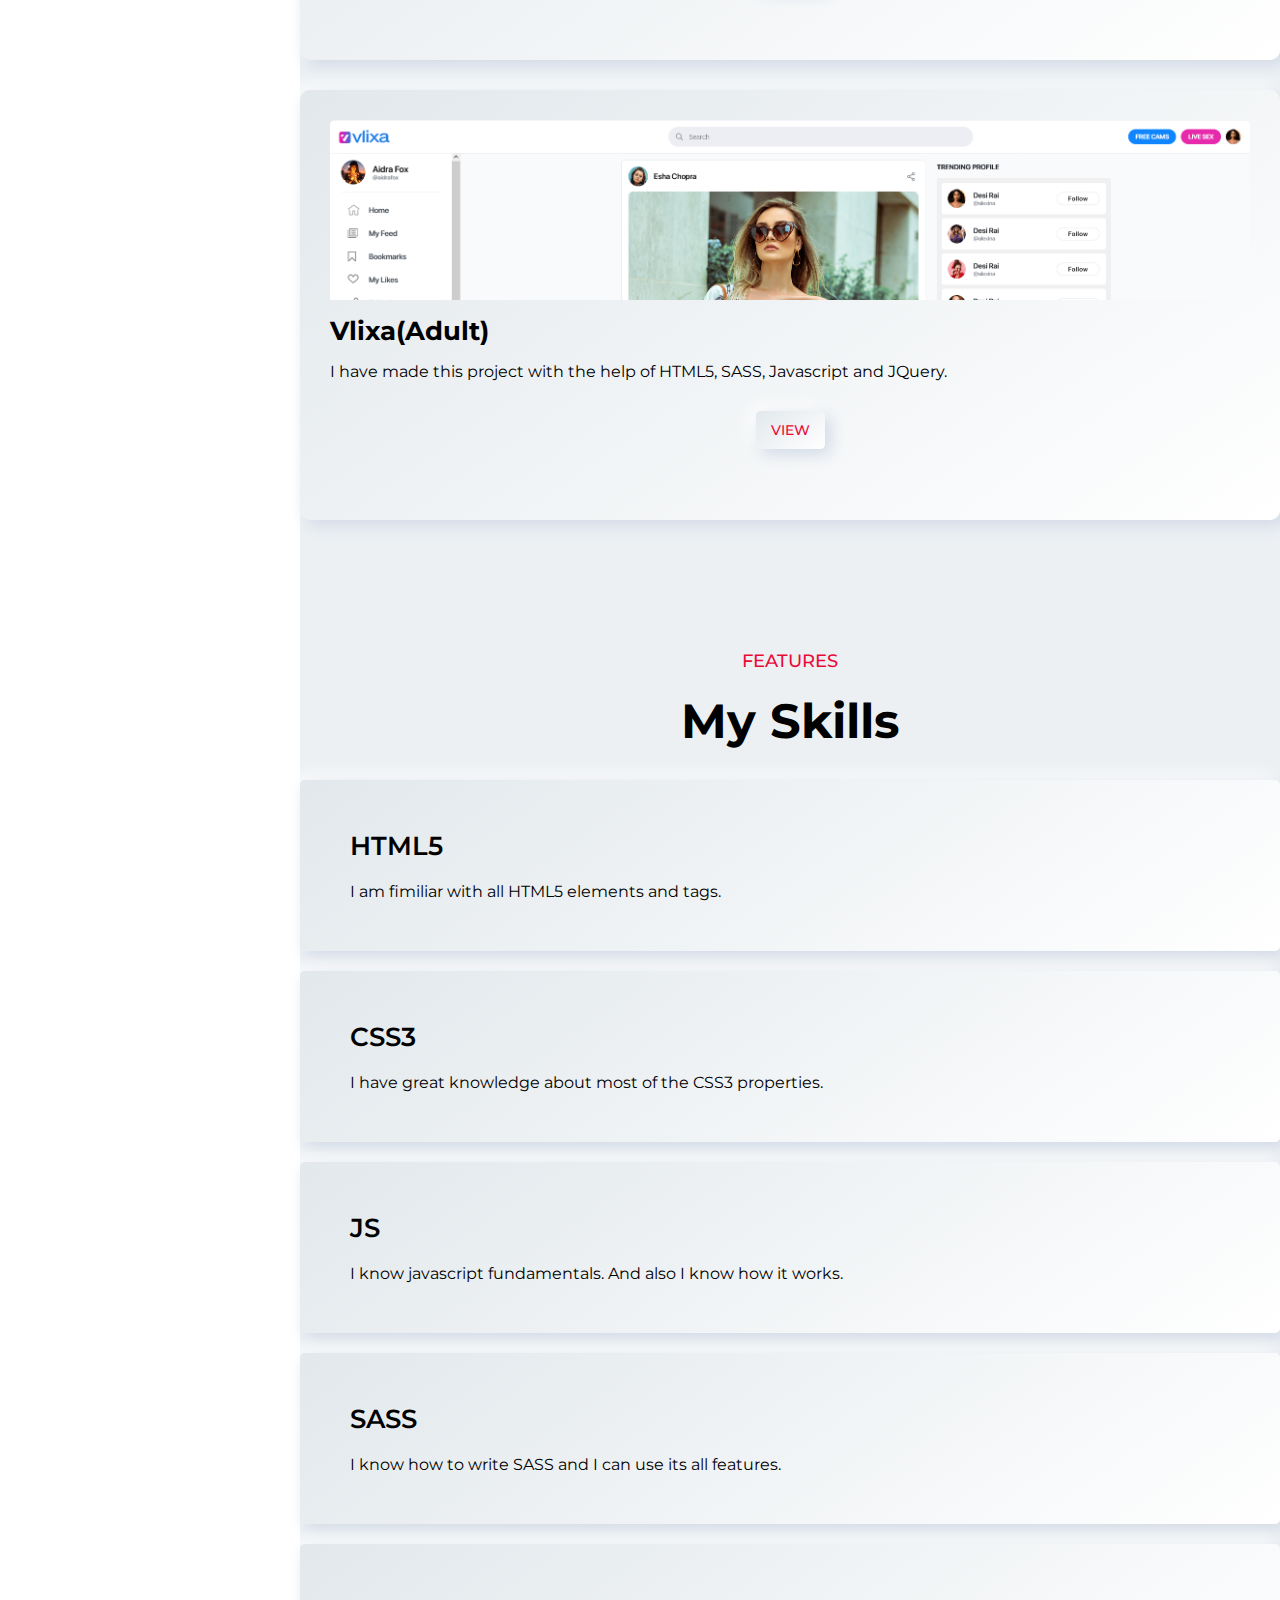
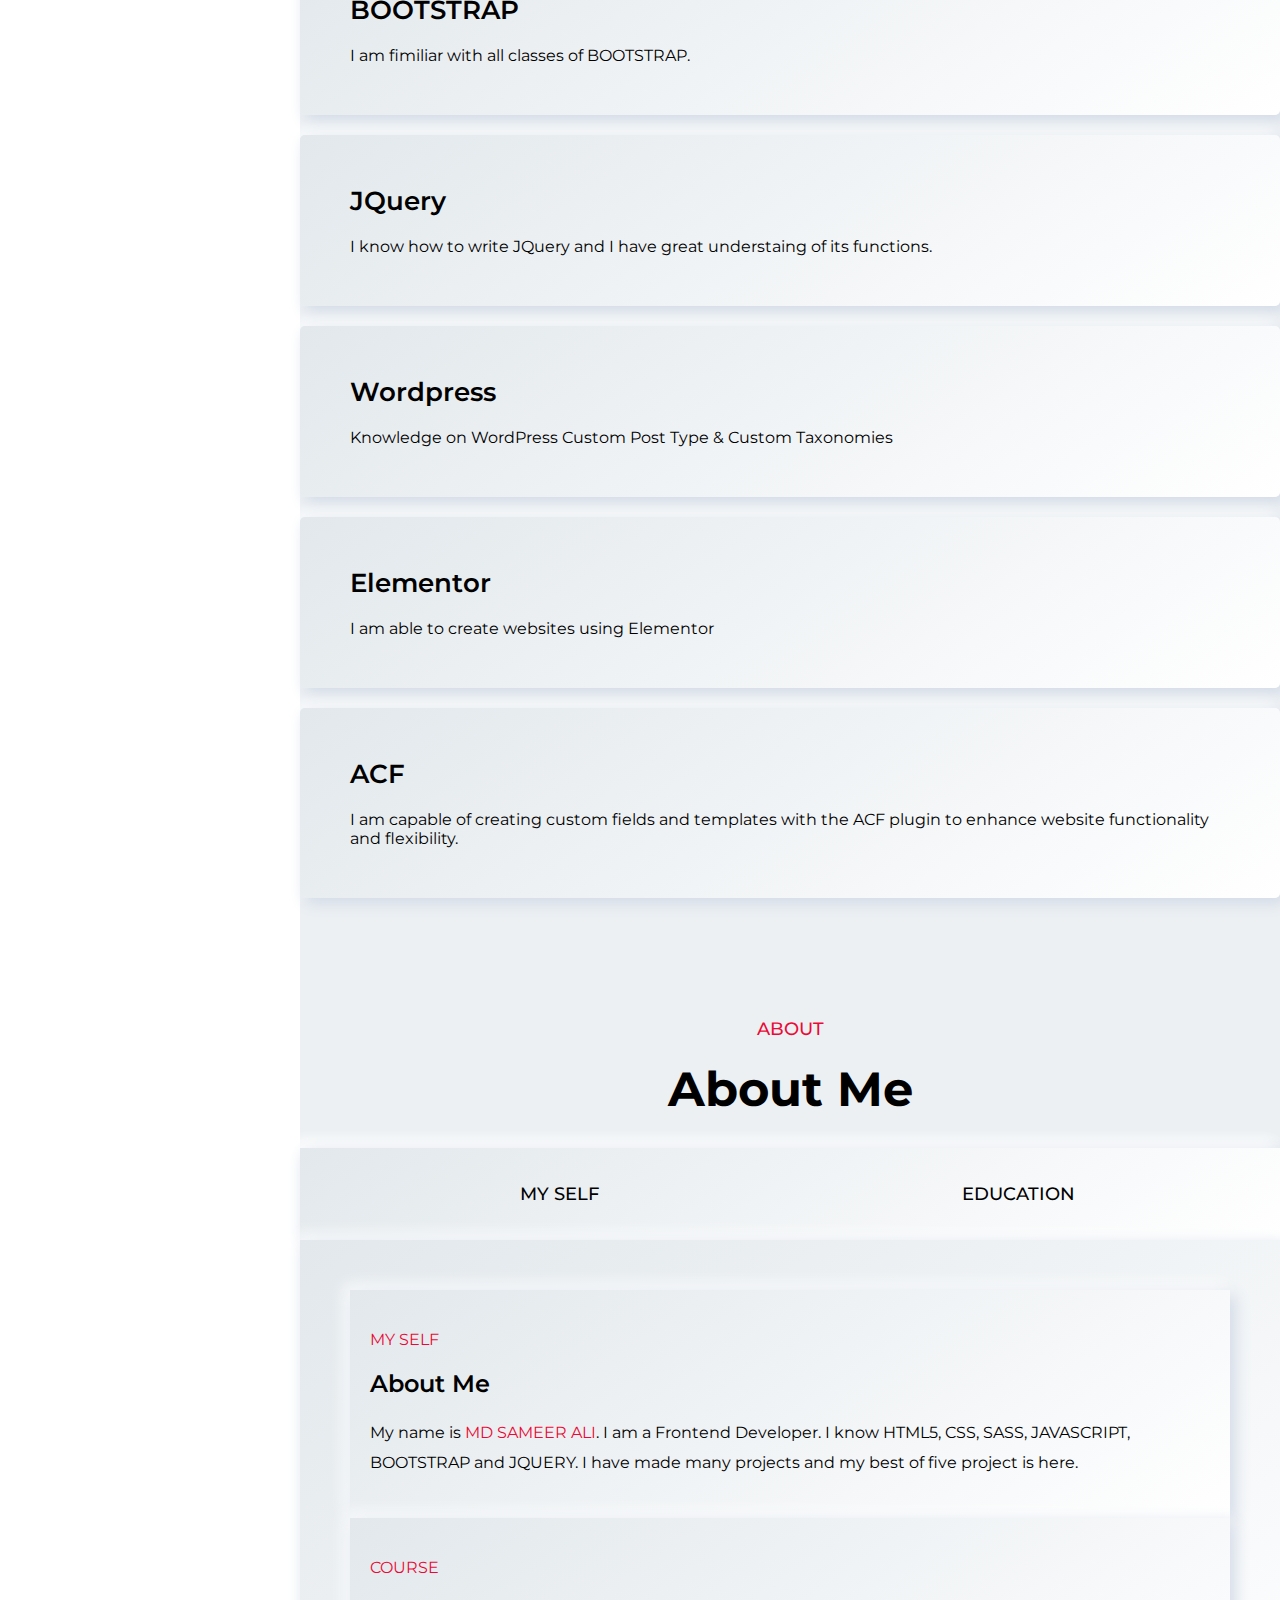
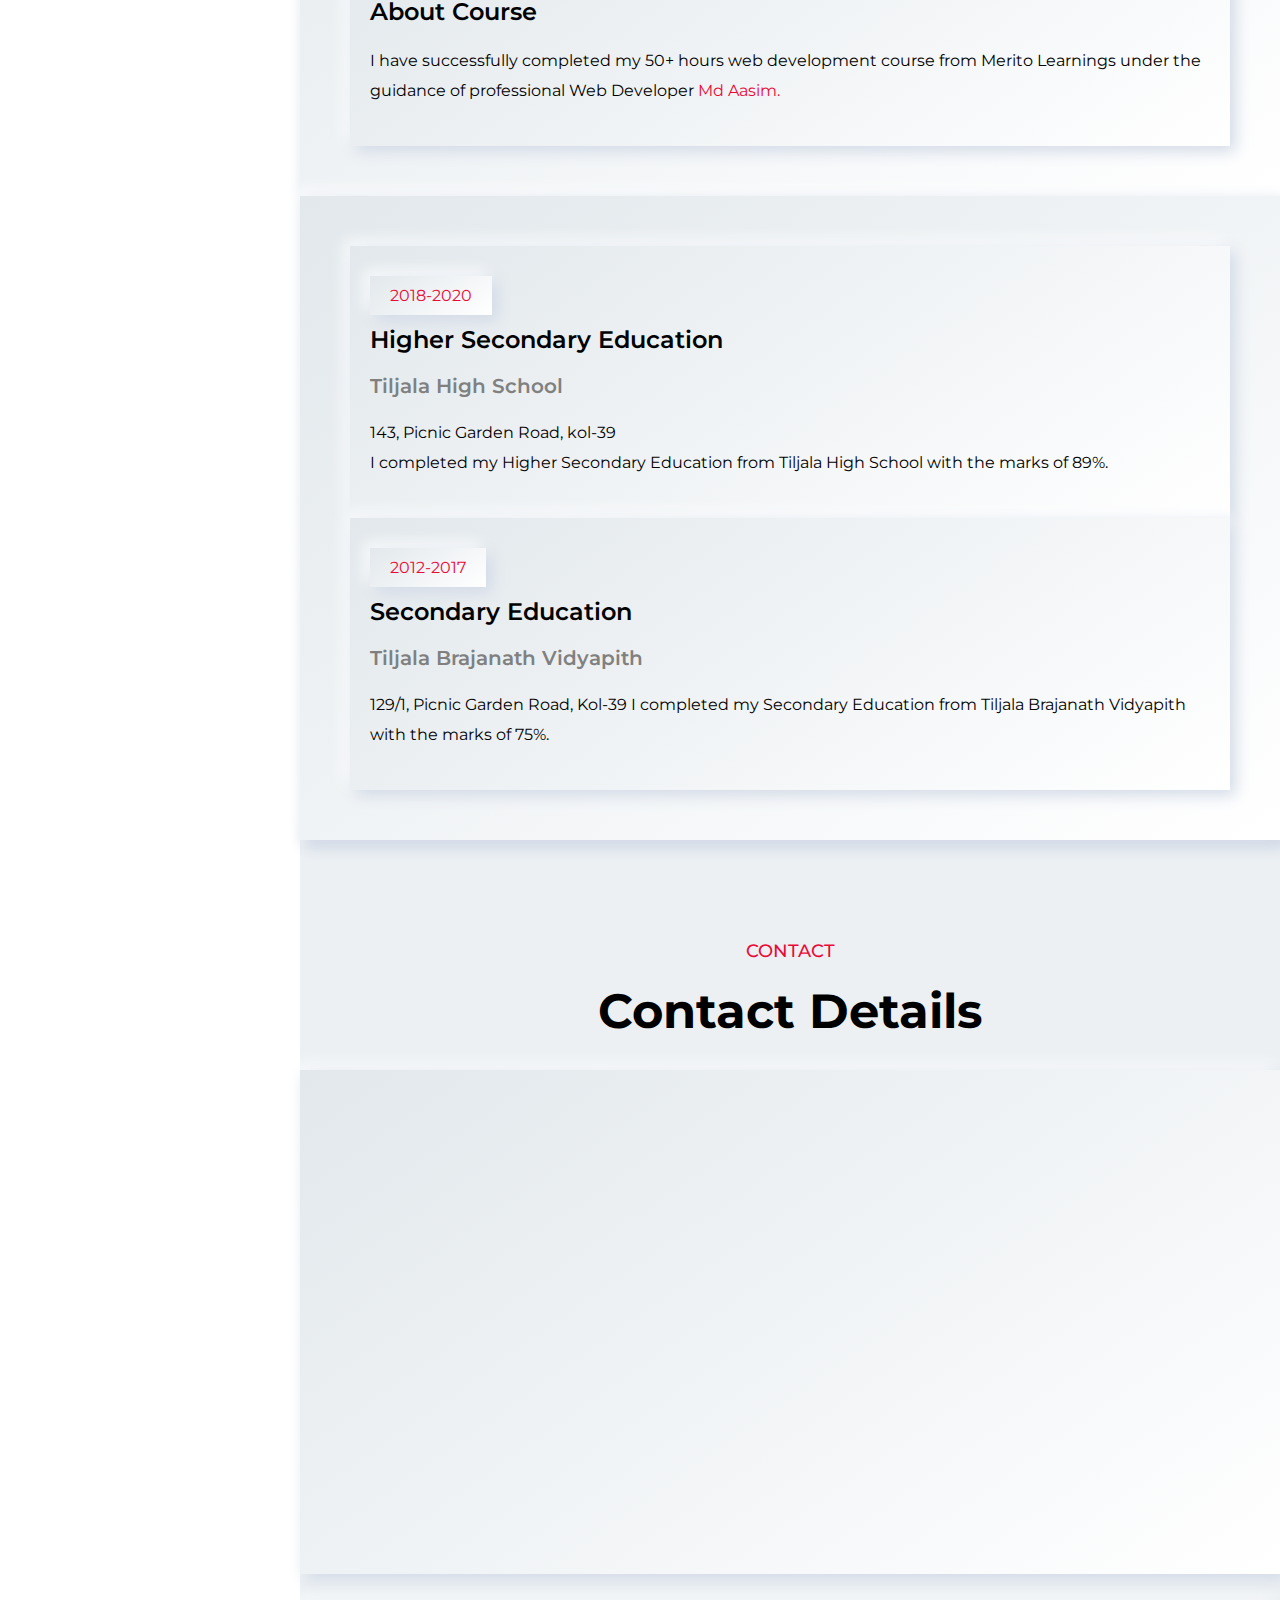
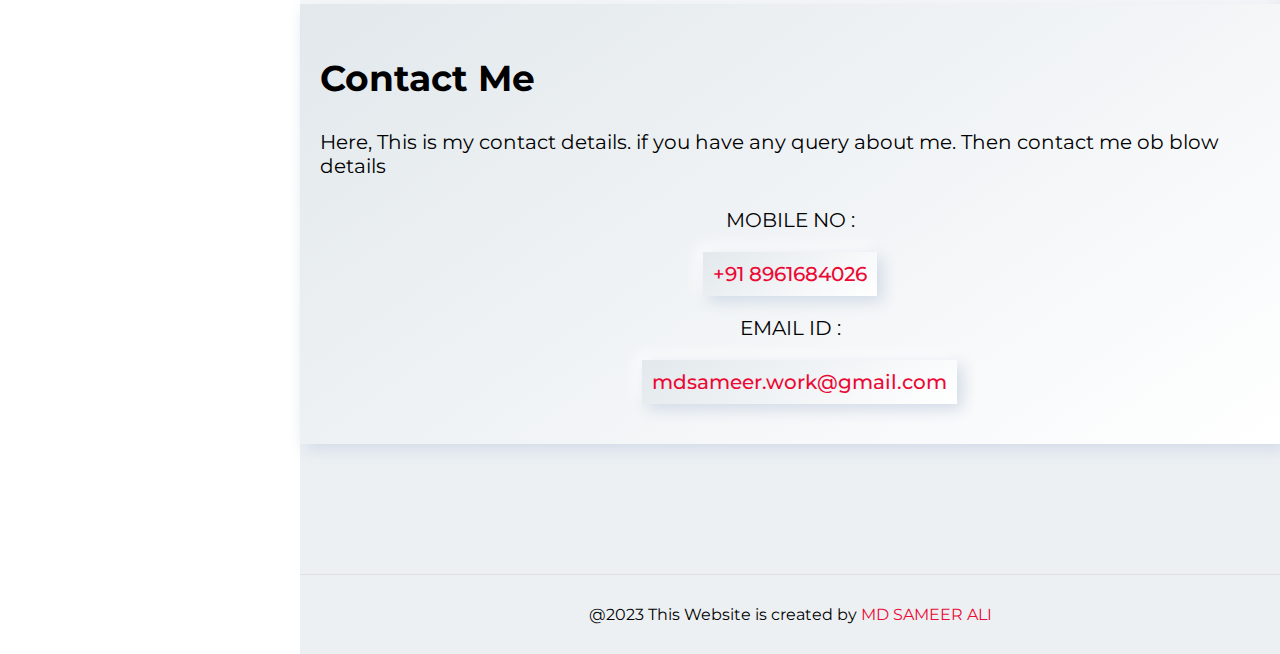
==== commit 006e672b: "Add files via upload" ====
--- a/index.html
+++ b/index.html
@@ -106,7 +106,7 @@
                                 </a></span>
                         </div>
                         <div class="contact">
-                            <a class="btn btn-main" href="Md-sameer-Resume.pdf" download>Download CV</a>
+                            <a class="btn btn-main" href="resume.pdf" download>Download CV</a>
                         </div>
                     </div>
                 </div>
@@ -123,70 +123,70 @@
                             <div class="col-xl-4 col-lg-6 col-md-10 col-sm-12 col-12">
                                 <div class="card">
                                     <div class="card-photo">
-                                        <img src="img/hospital.png" alt="img">
-                                    </div>
-                                    <div class="card-text">
-                                        <h3>Health Care</h3>
+                                        <img src="img/mexicano.png" alt="img">
+                                    </div>
+                                    <div class="card-text">
+                                        <h3>Dating Site</h3>
                                         <p>
                                             I have made this project with the help of HTML5, CSS3, Bootstrap 5,
                                             Javascript and JQuery.
                                         </p>
                                     </div>
                                     <div class="view-btn">
-                                        <a href="https://md-sameer-ali.github.io/doctor/" target="_blank"
-                                            class="btn btn-main">VIEW</a>
-                                    </div>
-                                </div>
-                            </div>
-                            <div class="col-xl-4 col-lg-6 col-md-10 col-sm-12 col-12">
-                                <div class="card">
-                                    <div class="card-photo">
-                                        <img src="img/bliss.png" alt="img">
-                                    </div>
-                                    <div class="card-text">
-                                        <h3>Spa Centre</h3>
+                                        <a href="https://corazoncitomexicano.com/" target="_blank"
+                                            class="btn btn-main">VIEW</a>
+                                    </div>
+                                </div>
+                            </div>
+                            <div class="col-xl-4 col-lg-6 col-md-10 col-sm-12 col-12">
+                                <div class="card">
+                                    <div class="card-photo">
+                                        <img src="img/rebecca.png" alt="img">
+                                    </div>
+                                    <div class="card-text">
+                                        <h3>Politicians websites</h3>
                                         <p>
                                             I have made this project with the help of HTML5, CSS3, Javascript and
                                             JQuery.
                                         </p>
                                     </div>
                                     <div class="view-btn">
-                                        <a href="https://md-sameer-ali.github.io/spa/" target="_blank"
-                                            class="btn btn-main">VIEW</a>
-                                    </div>
-                                </div>
-                            </div>
-                            <div class="col-xl-4 col-lg-6 col-md-10 col-sm-12 col-12">
-                                <div class="card">
-                                    <div class="card-photo">
-                                        <img src="img/restoran.png" alt="img">
-                                    </div>
-                                    <div class="card-text">
-                                        <h3>Restaurant</h3>
+                                        <a href="https://graylineglobal.com/rebecca-mutek/" target="_blank"
+                                            class="btn btn-main">VIEW</a>
+                                    </div>
+                                </div>
+                            </div>
+                            <div class="col-xl-4 col-lg-6 col-md-10 col-sm-12 col-12">
+                                <div class="card">
+                                    <div class="card-photo">
+                                        <img src="img/bright.png" alt="img">
+                                    </div>
+                                    <div class="card-text">
+                                        <h3>Cleaning Service</h3>
                                         <p>
                                             I have made this project with the help of HTML5, CSS3 Javascript and JQuery.
                                         </p>
                                     </div>
                                     <div class="view-btn">
-                                        <a href="https://md-sameer-ali.github.io/restro/" target="_blank"
-                                            class="btn btn-main">VIEW</a>
-                                    </div>
-                                </div>
-                            </div>
-                            <div class="col-xl-4 col-lg-6 col-md-10 col-sm-12 col-12">
-                                <div class="card">
-                                    <div class="card-photo">
-                                        <img src="img/consult (1).png" alt="img">
-                                    </div>
-                                    <div class="card-text">
-                                        <h3>Business Consult</h3>
+                                        <a href="https://graylineglobal.com/rebecca-mutek/" target="_blank"
+                                            class="btn btn-main">VIEW</a>
+                                    </div>
+                                </div>
+                            </div>
+                            <div class="col-xl-4 col-lg-6 col-md-10 col-sm-12 col-12">
+                                <div class="card">
+                                    <div class="card-photo">
+                                        <img src="img/amar.png" alt="img">
+                                    </div>
+                                    <div class="card-text">
+                                        <h3>AMARTRACK</h3>
                                         <p>
                                             I have made this project with the help of HTML5, SASS, Javascript and
                                             JQuery.
                                         </p>
                                     </div>
                                     <div class="view-btn">
-                                        <a href="https://md-sameer-ali.github.io/consult/" target="_blank"
+                                        <a href="https://amartrack.com/" target="_blank"
                                             class="btn btn-main">VIEW</a>
                                     </div>
                                 </div>
@@ -211,17 +211,17 @@
                             <div class="col-xl-4 col-lg-6 col-md-10 col-sm-12 col-12">
                                 <div class="card">
                                     <div class="card-photo">
-                                        <img src="img/sameer-post.png" alt="img">
-                                    </div>
-                                    <div class="card-text">
-                                        <h3>Like, Dislike & Dark Mode Website</h3>
+                                        <img src="img/vlixa.png" alt="img">
+                                    </div>
+                                    <div class="card-text">
+                                        <h3>Vlixa(Adult)</h3>
                                         <p>
                                             I have made this project with the help of HTML5, SASS, Javascript and
                                             JQuery.
                                         </p>
                                     </div>
                                     <div class="view-btn">
-                                        <a href="https://md-sameer-ali.github.io/like-post/" target="_blank"
+                                        <a href="https://arbitras.chilipro.top/" target="_blank"
                                             class="btn btn-main">VIEW</a>
                                     </div>
                                 </div>
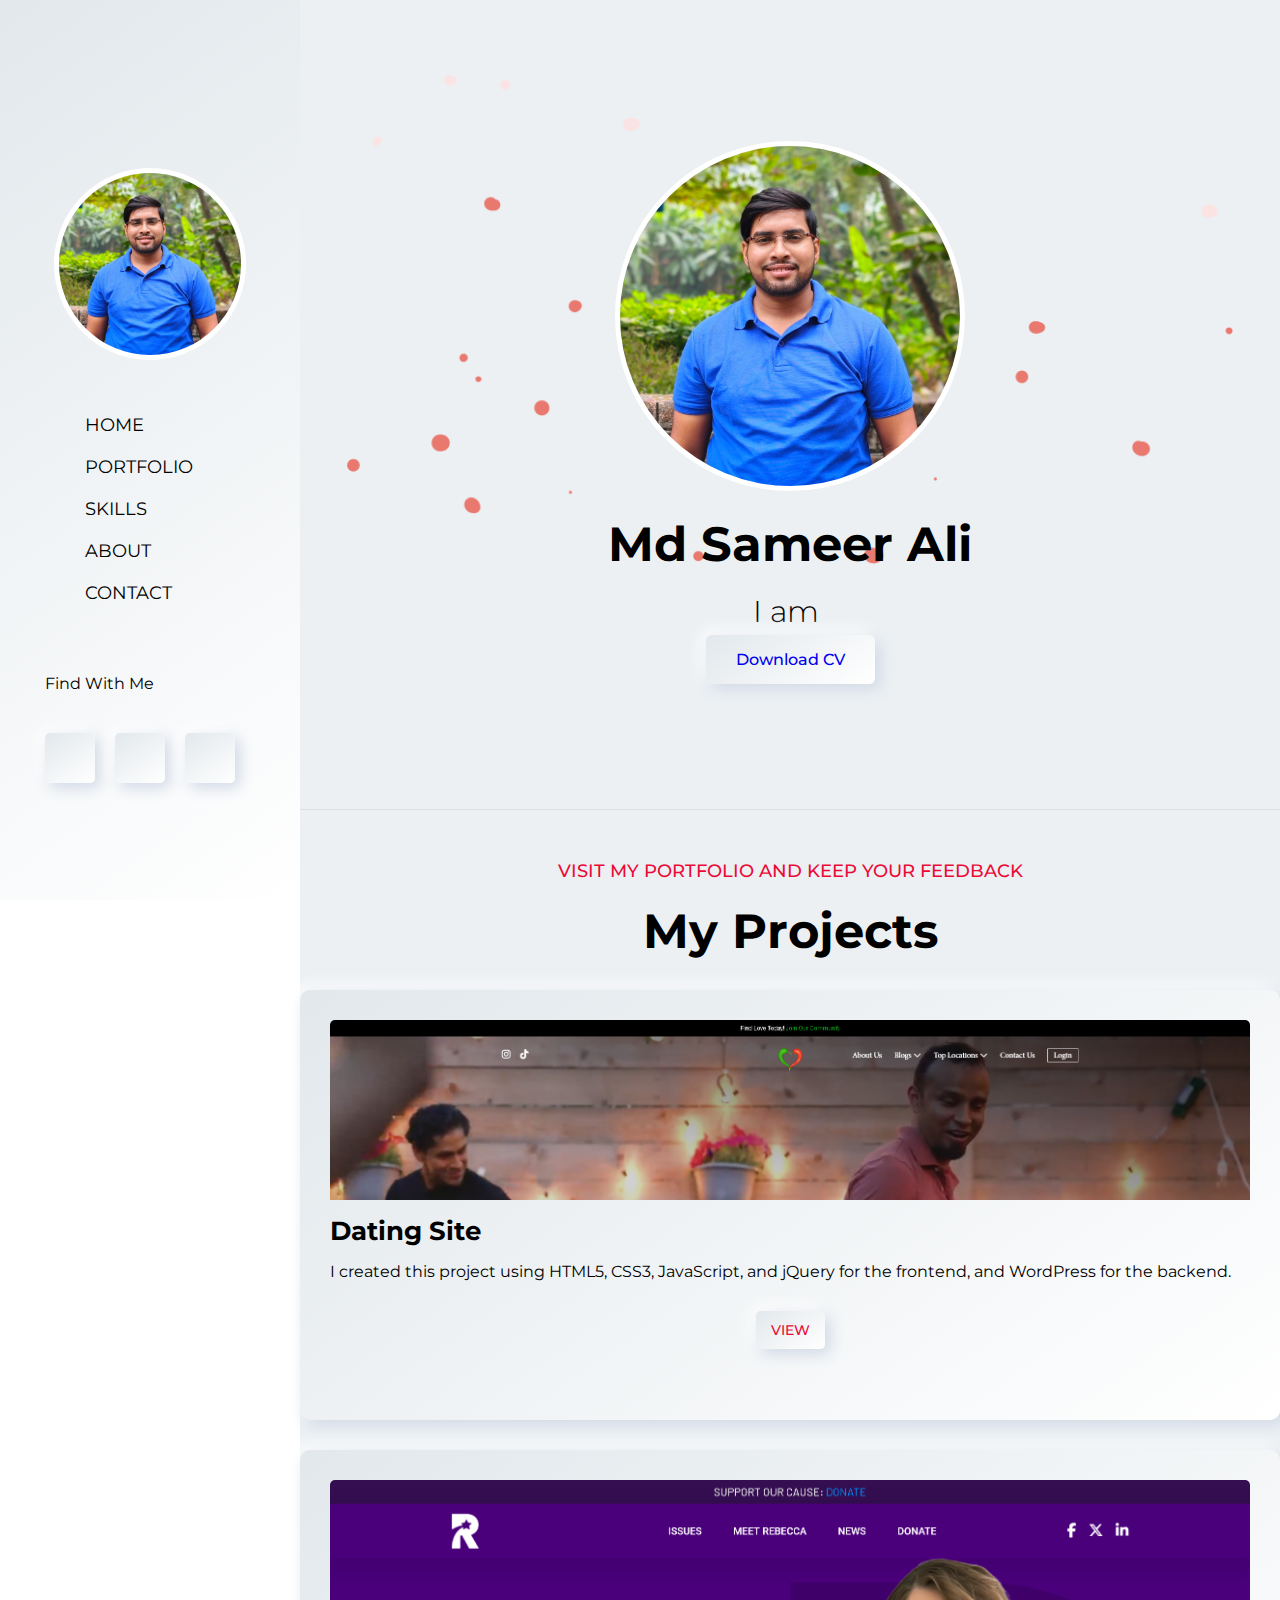
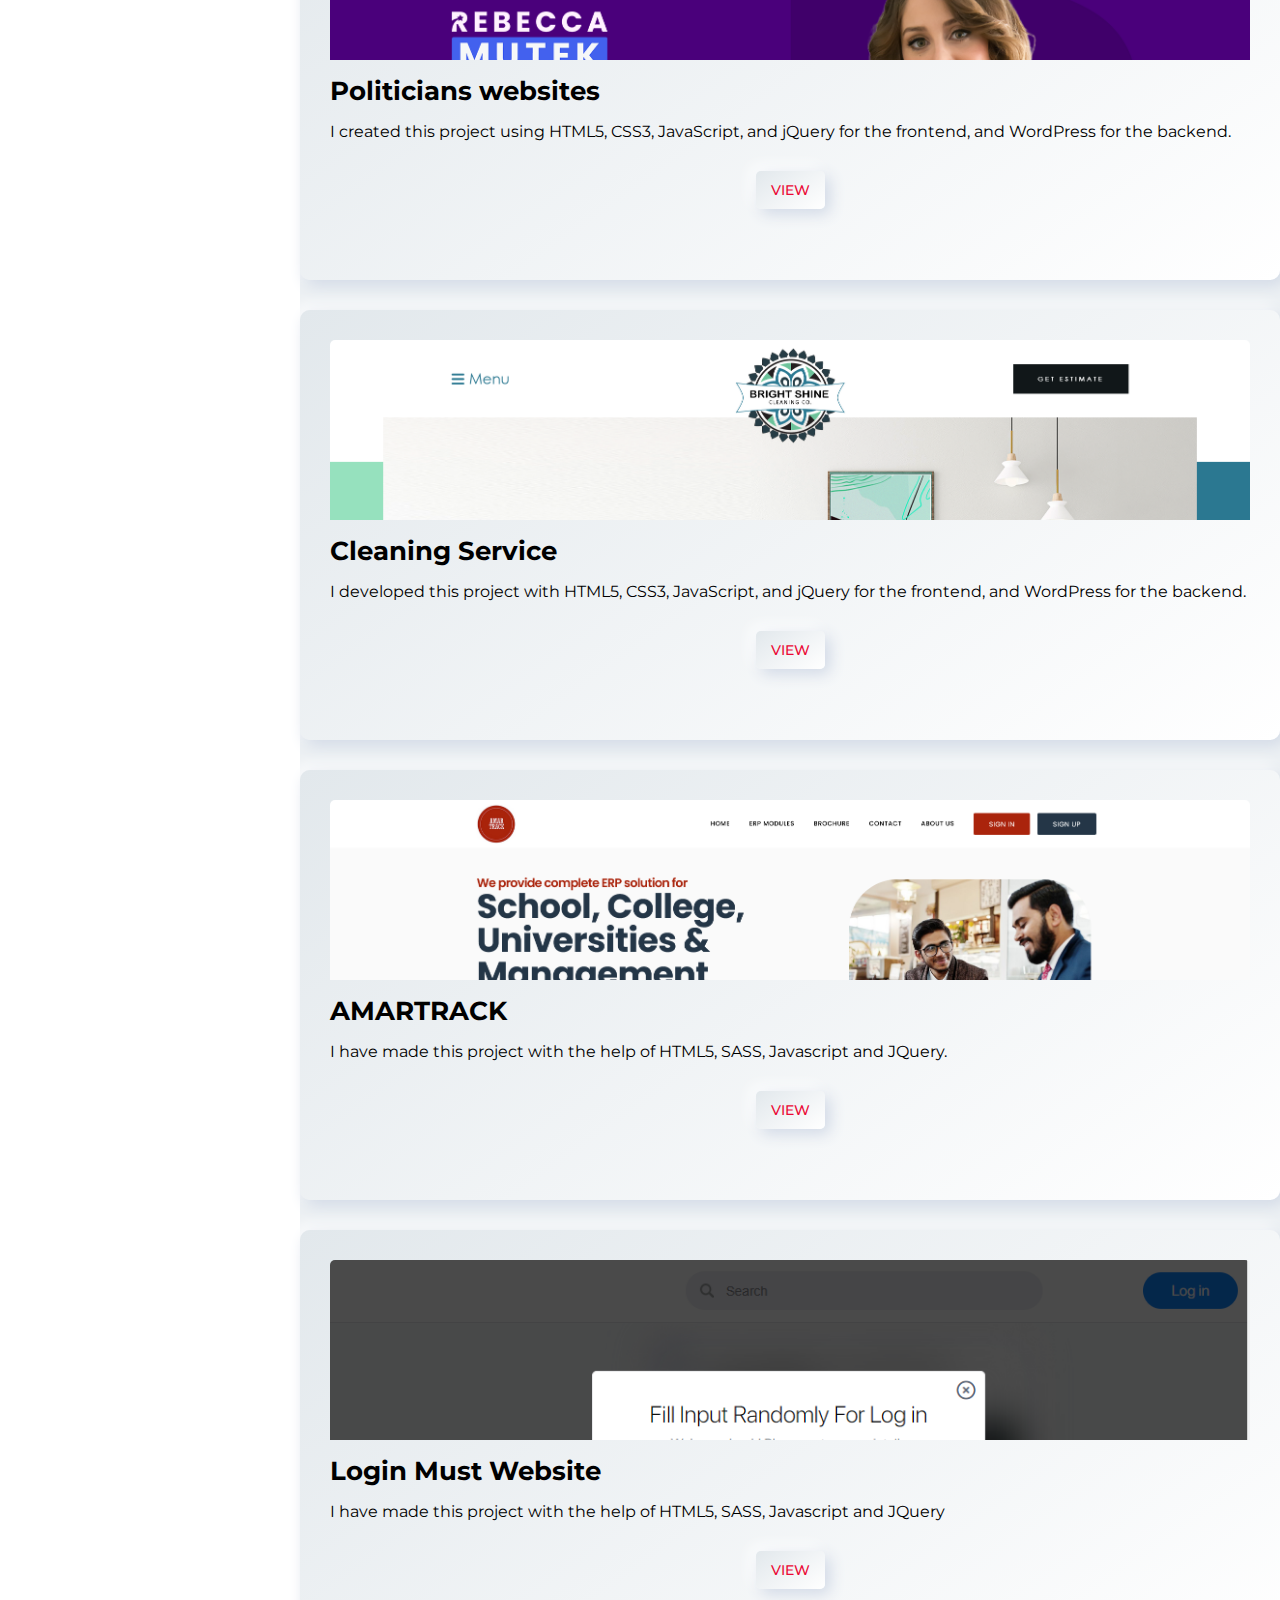
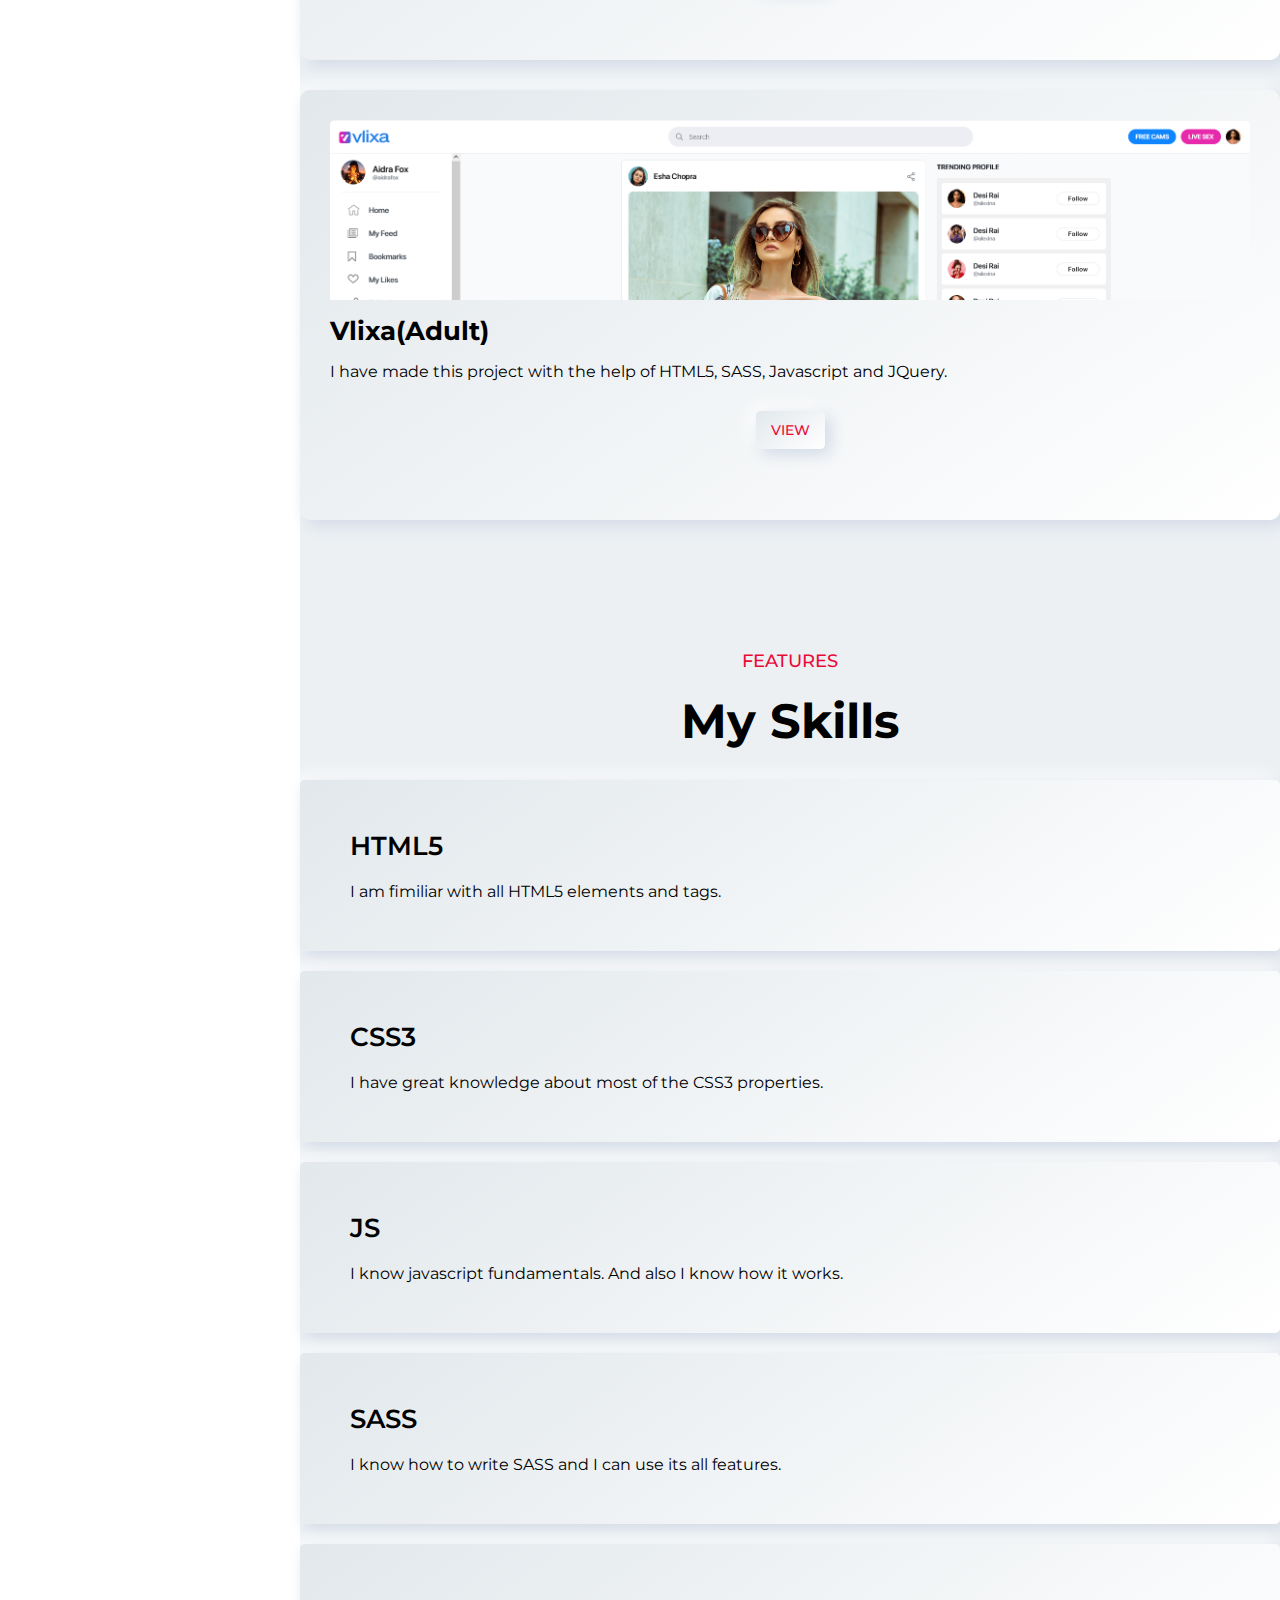
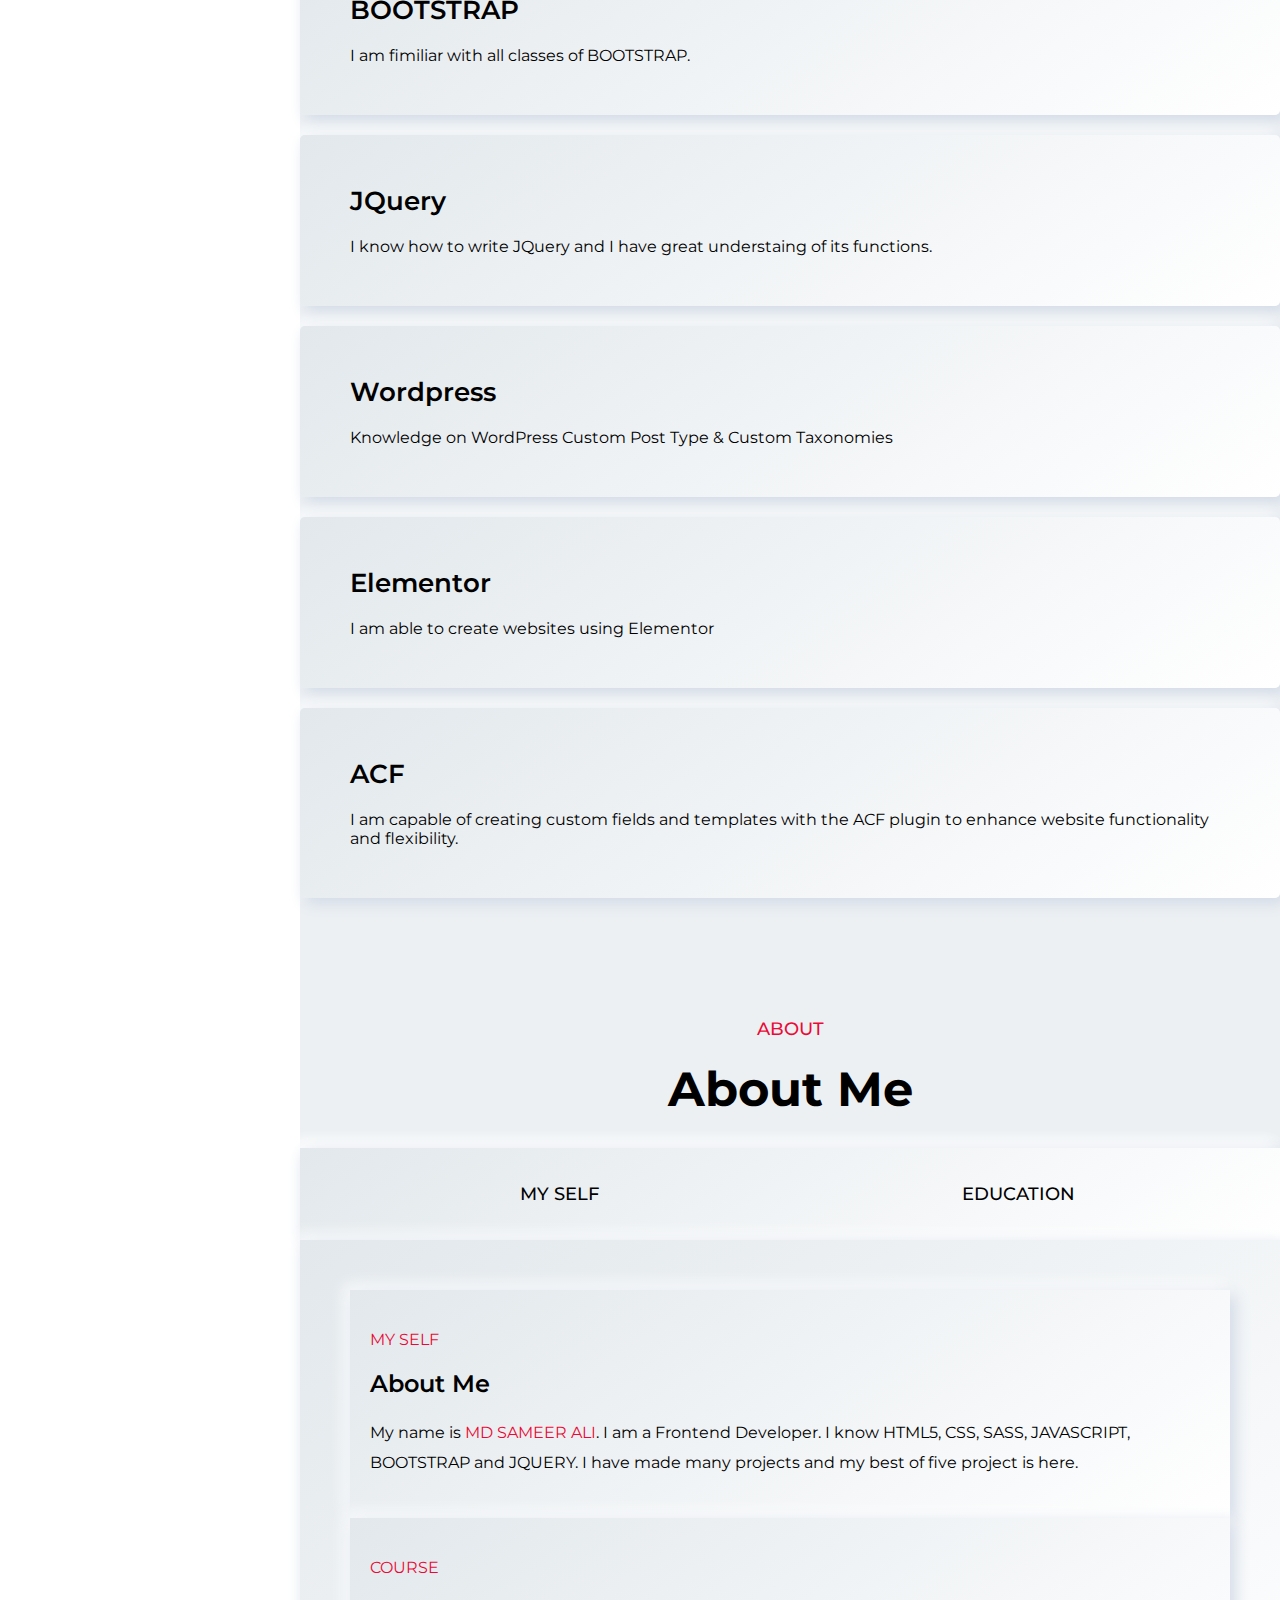
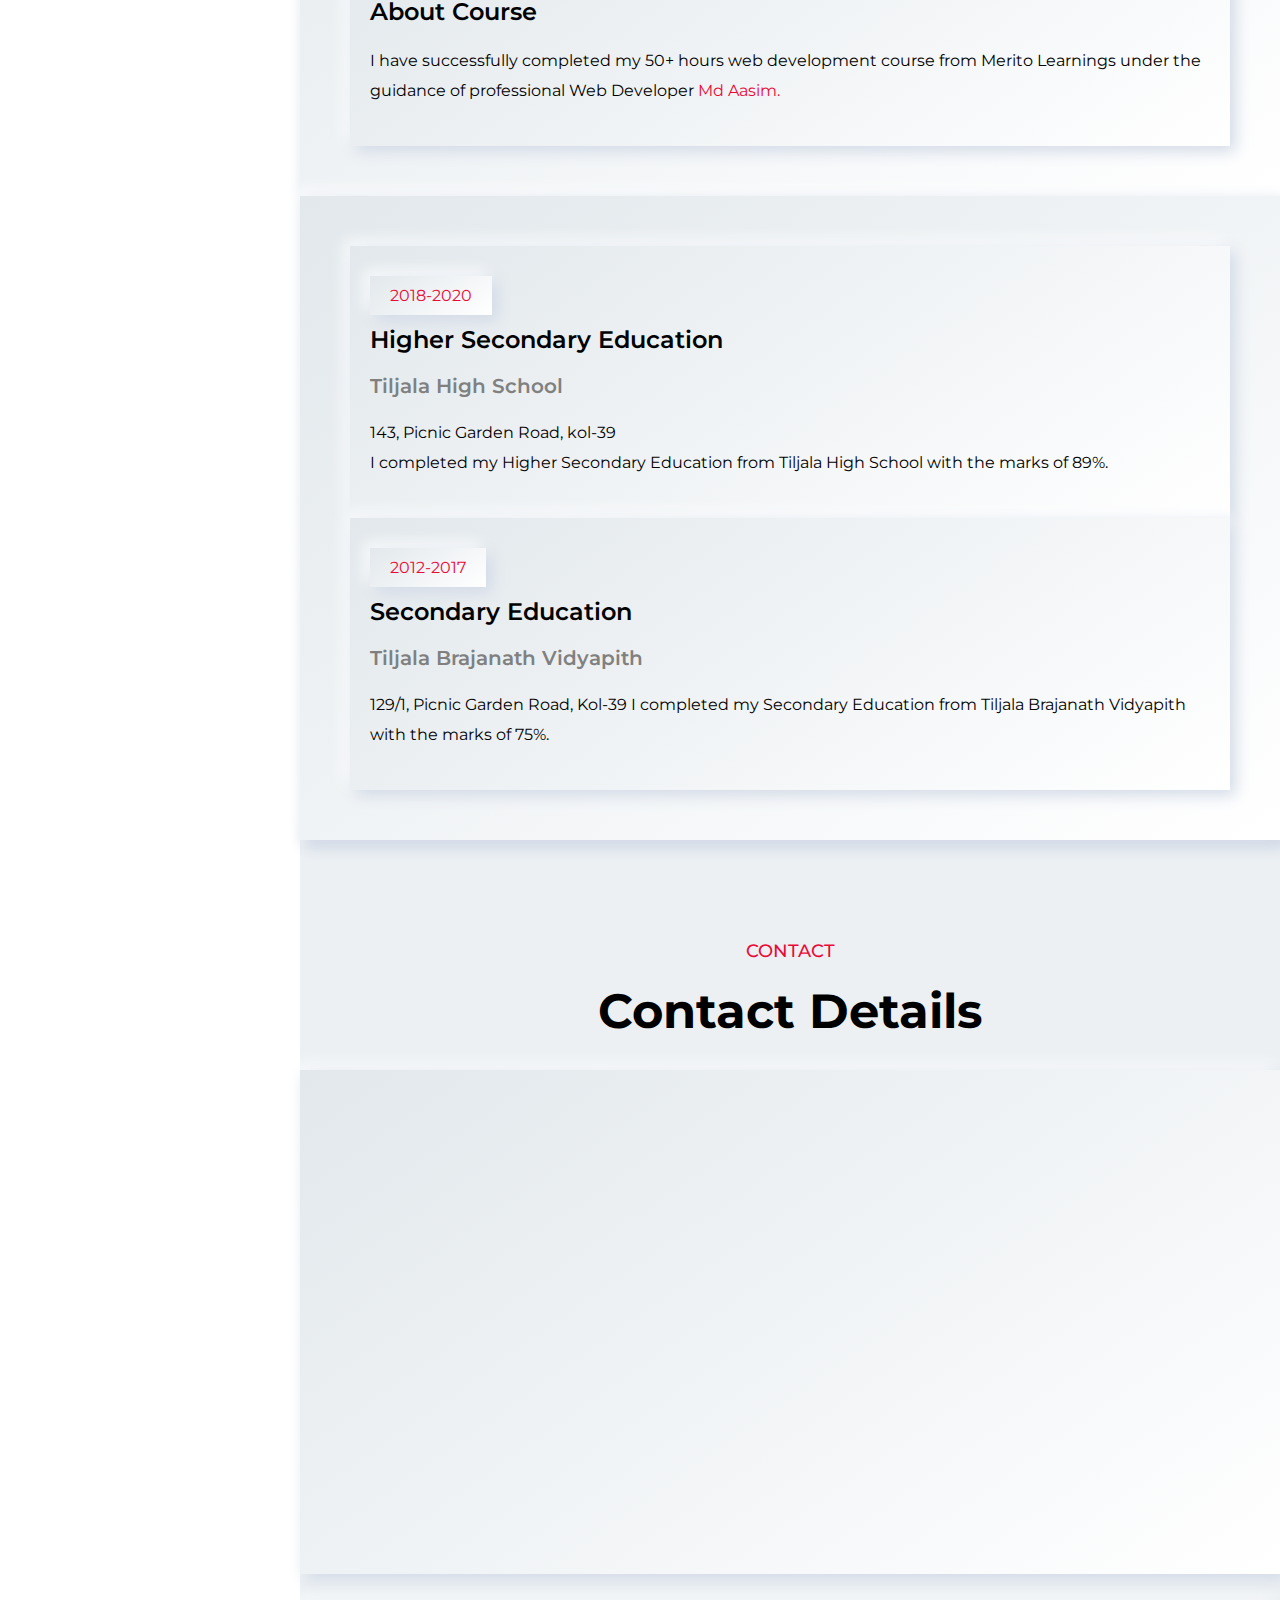
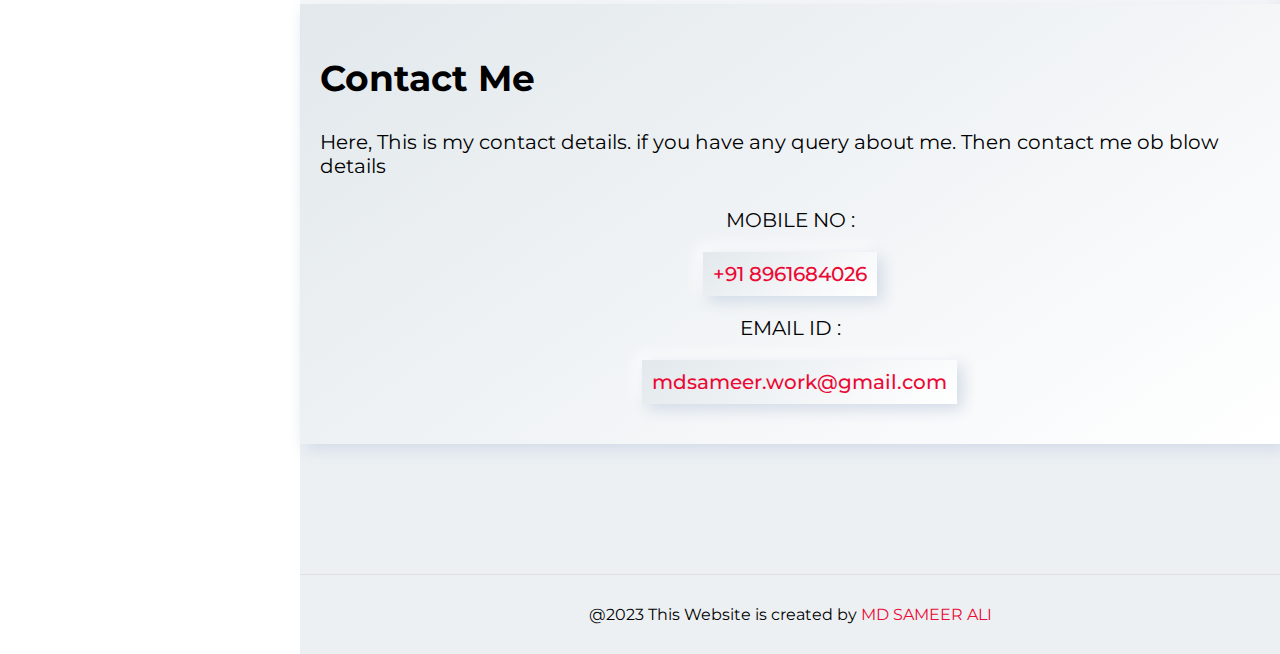
==== commit 7e889862: "Add files via upload" ====
--- a/index.html
+++ b/index.html
@@ -4,7 +4,7 @@
 <head>
     <meta charset="utf-8">
     <meta name="viewport" content="width=device-width, initial-scale=1">
-
+    <link rel="shortcut icon" href="img/dp2.jpg">
 
     <link href="https://cdn.jsdelivr.net/npm/bootstrap@5.0.2/dist/css/bootstrap.min.css" rel="stylesheet"
         integrity="sha384-EVSTQN3/azprG1Anm3QDgpJLIm9Nao0Yz1ztcQTwFspd3yD65VohhpuuCOmLASjC" crossorigin="anonymous">
@@ -128,8 +128,7 @@
                                     <div class="card-text">
                                         <h3>Dating Site</h3>
                                         <p>
-                                            I have made this project with the help of HTML5, CSS3, Bootstrap 5,
-                                            Javascript and JQuery.
+                                            I created this project using HTML5, CSS3, JavaScript, and jQuery for the frontend, and WordPress for the backend.
                                         </p>
                                     </div>
                                     <div class="view-btn">
@@ -146,12 +145,11 @@
                                     <div class="card-text">
                                         <h3>Politicians websites</h3>
                                         <p>
-                                            I have made this project with the help of HTML5, CSS3, Javascript and
-                                            JQuery.
-                                        </p>
-                                    </div>
-                                    <div class="view-btn">
-                                        <a href="https://graylineglobal.com/rebecca-mutek/" target="_blank"
+                                            I created this project using HTML5, CSS3, JavaScript, and jQuery for the frontend, and WordPress for the backend.
+                                        </p>
+                                    </div>
+                                    <div class="view-btn">
+                                        <a href="img/rebecca.png" target="_blank"
                                             class="btn btn-main">VIEW</a>
                                     </div>
                                 </div>
@@ -164,11 +162,11 @@
                                     <div class="card-text">
                                         <h3>Cleaning Service</h3>
                                         <p>
-                                            I have made this project with the help of HTML5, CSS3 Javascript and JQuery.
-                                        </p>
-                                    </div>
-                                    <div class="view-btn">
-                                        <a href="https://graylineglobal.com/rebecca-mutek/" target="_blank"
+                                            I developed this project with HTML5, CSS3, JavaScript, and jQuery for the frontend, and WordPress for the backend.
+                                        </p>
+                                    </div>
+                                    <div class="view-btn">
+                                        <a href="img/bright.png" target="_blank"
                                             class="btn btn-main">VIEW</a>
                                     </div>
                                 </div>
